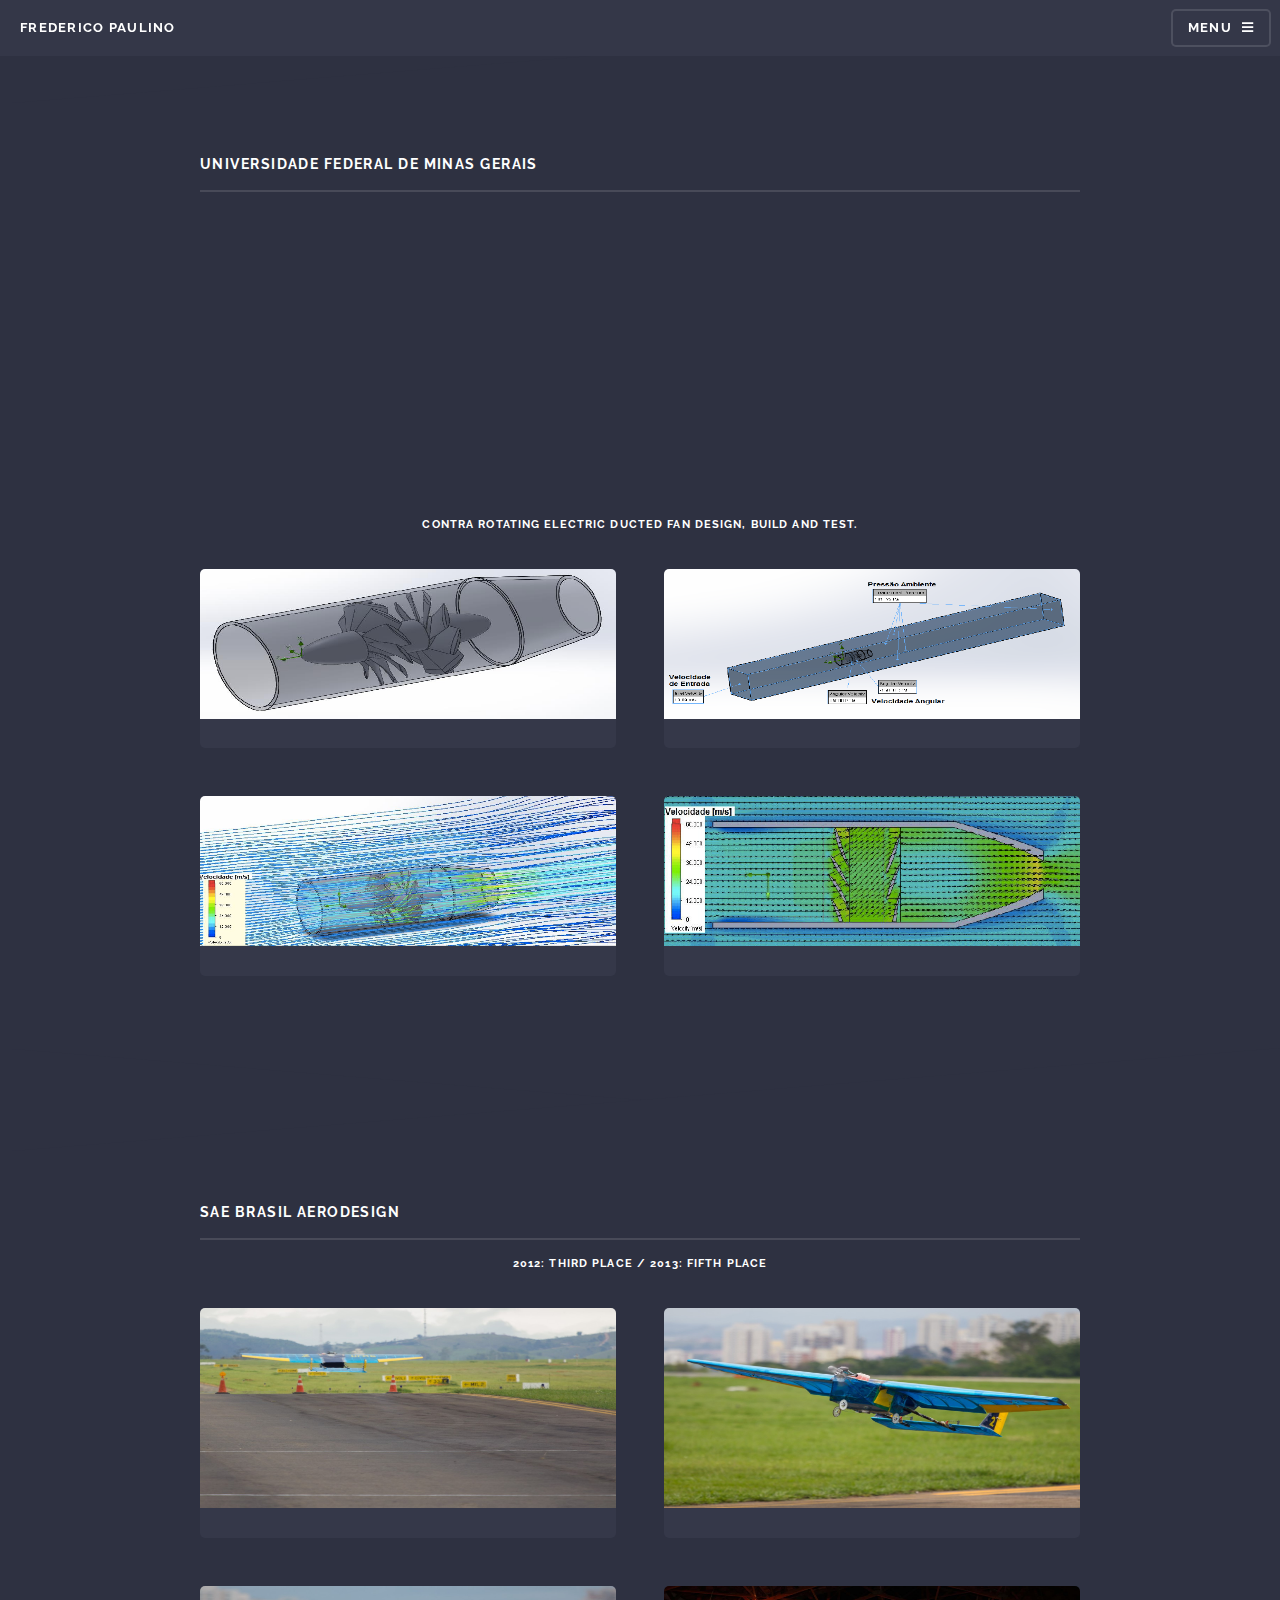
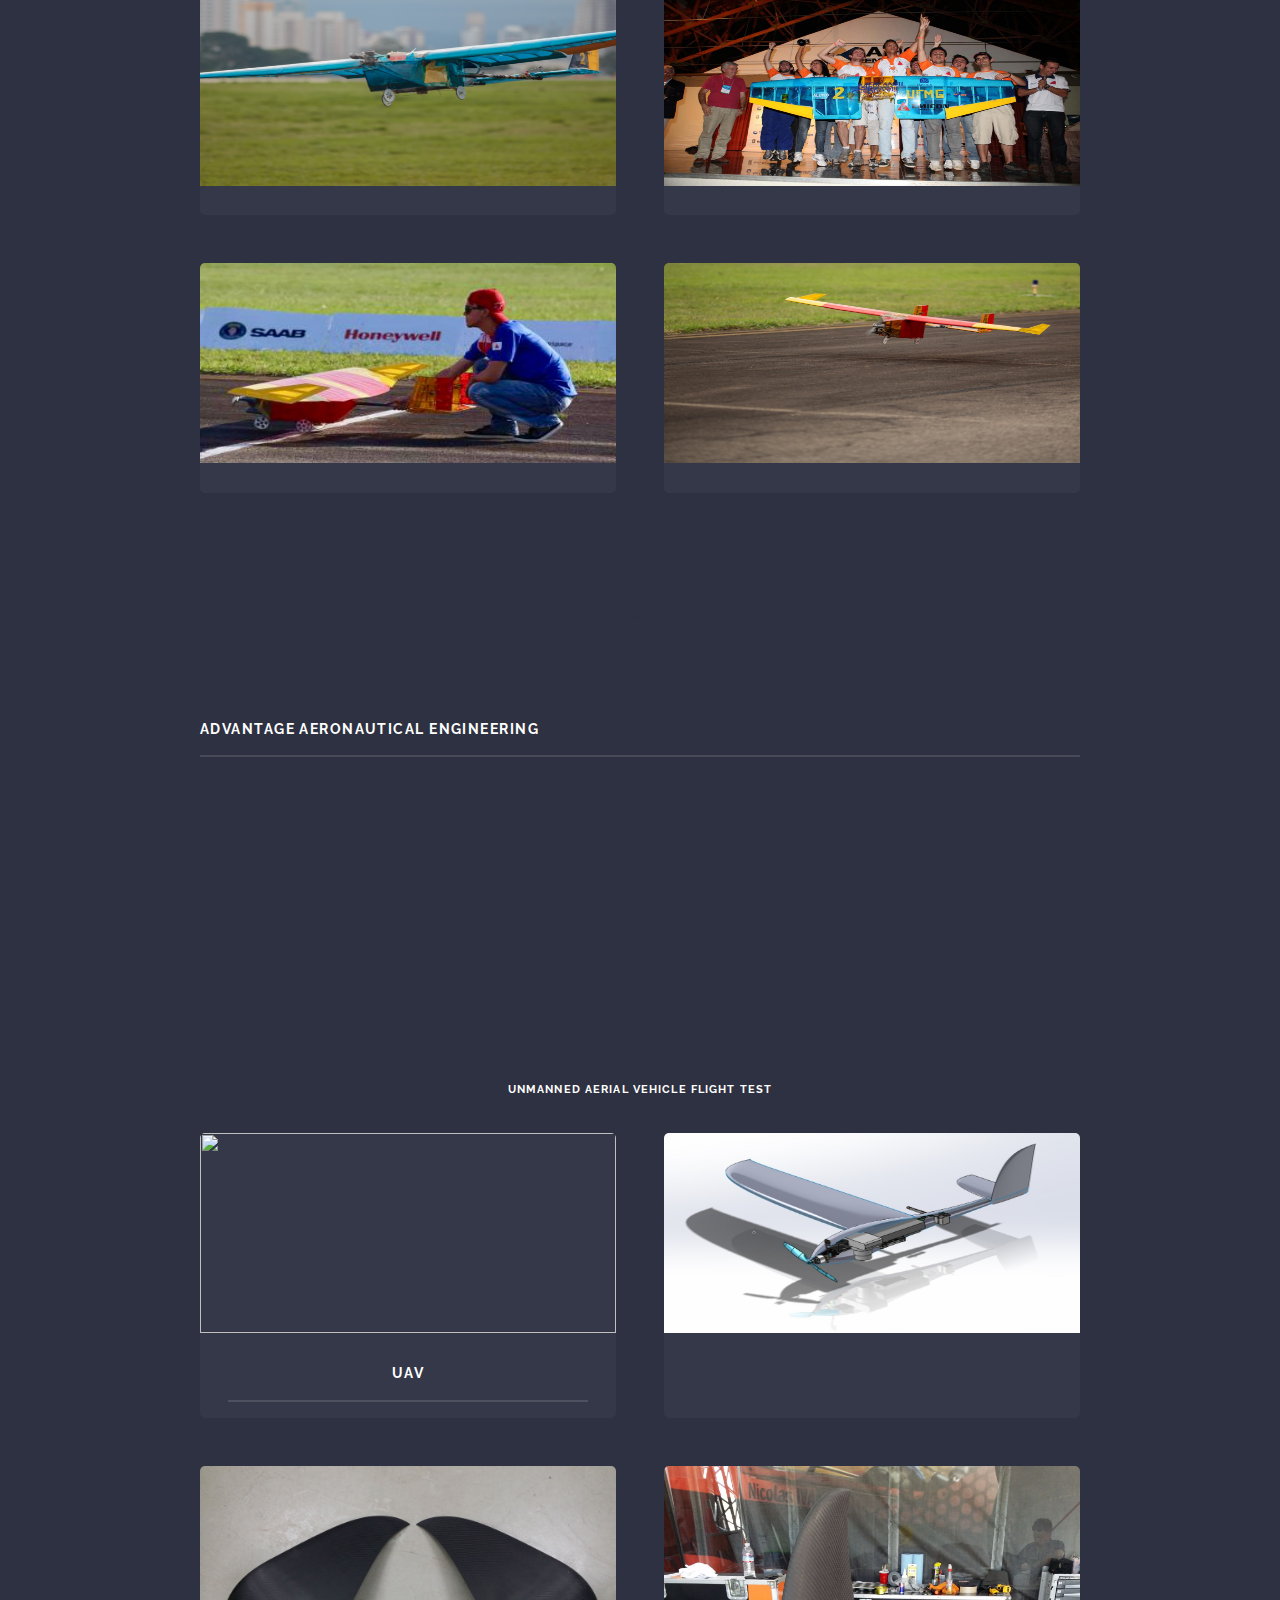
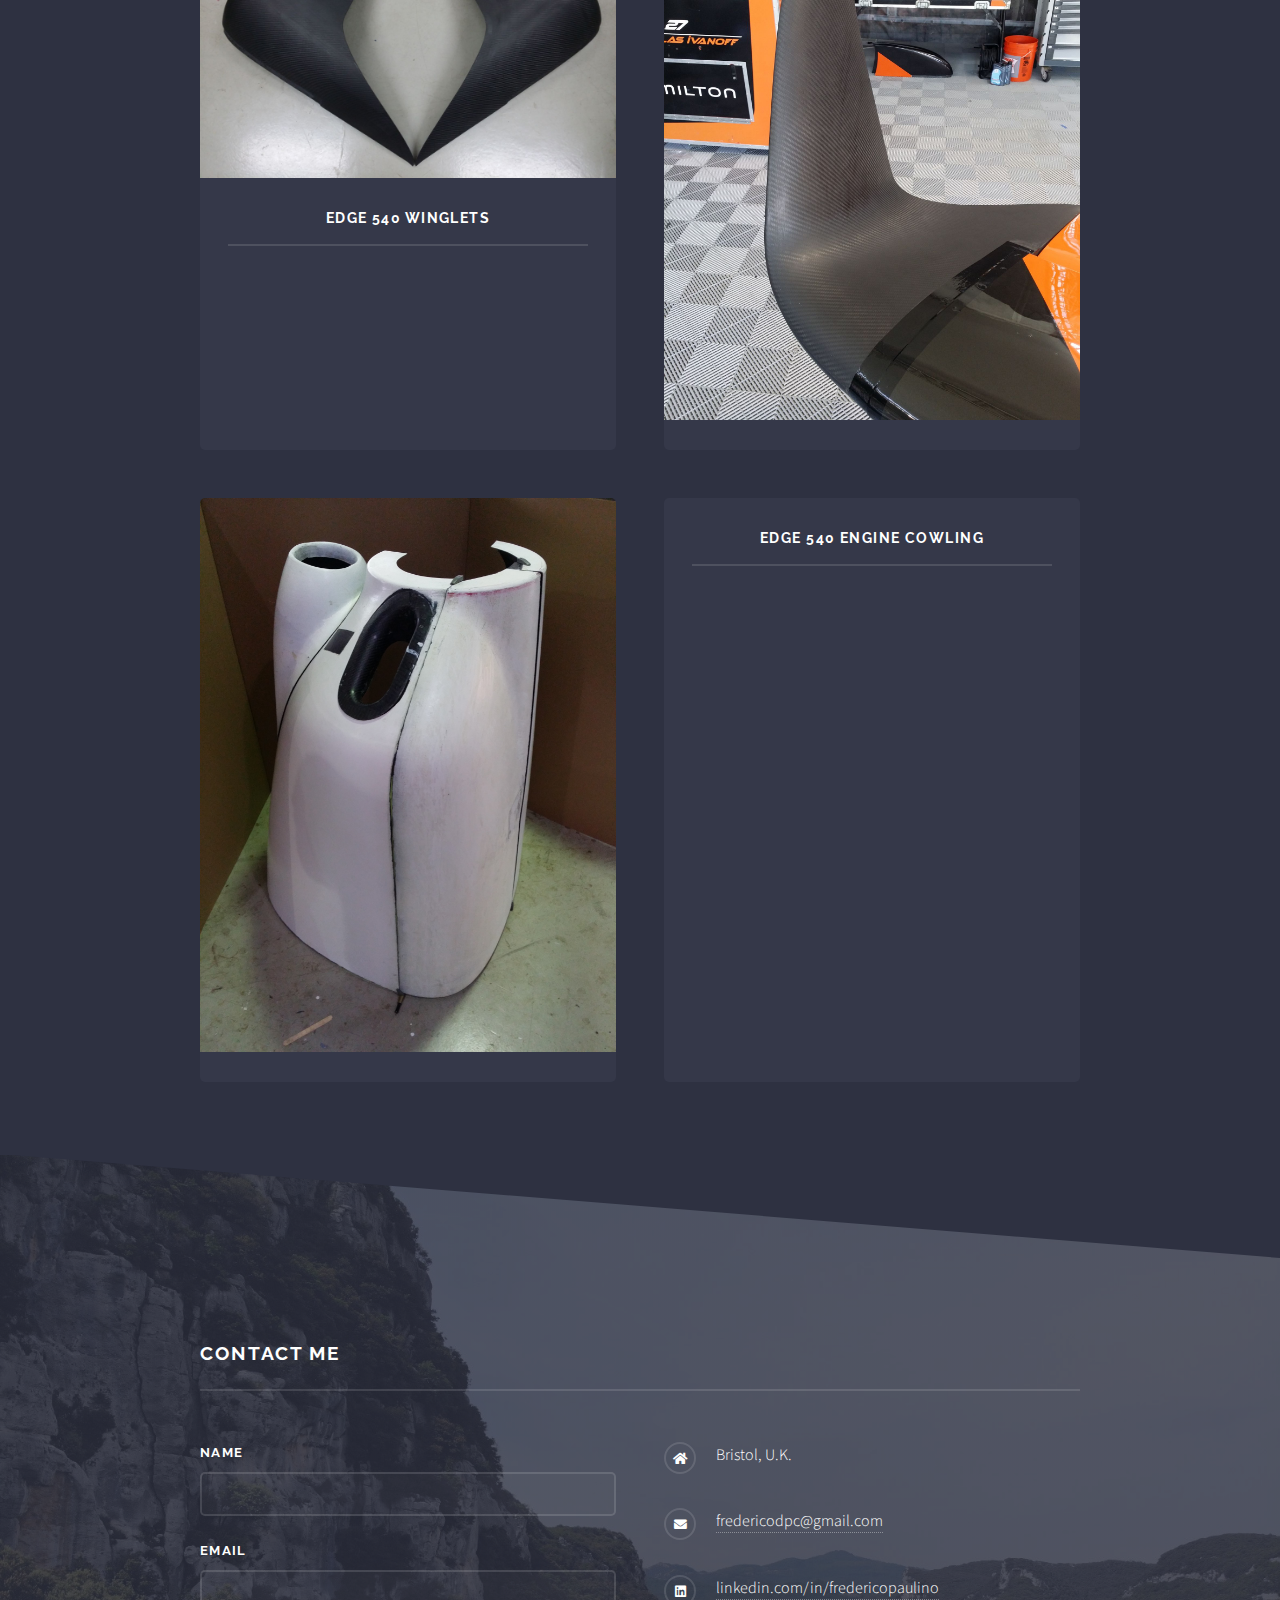
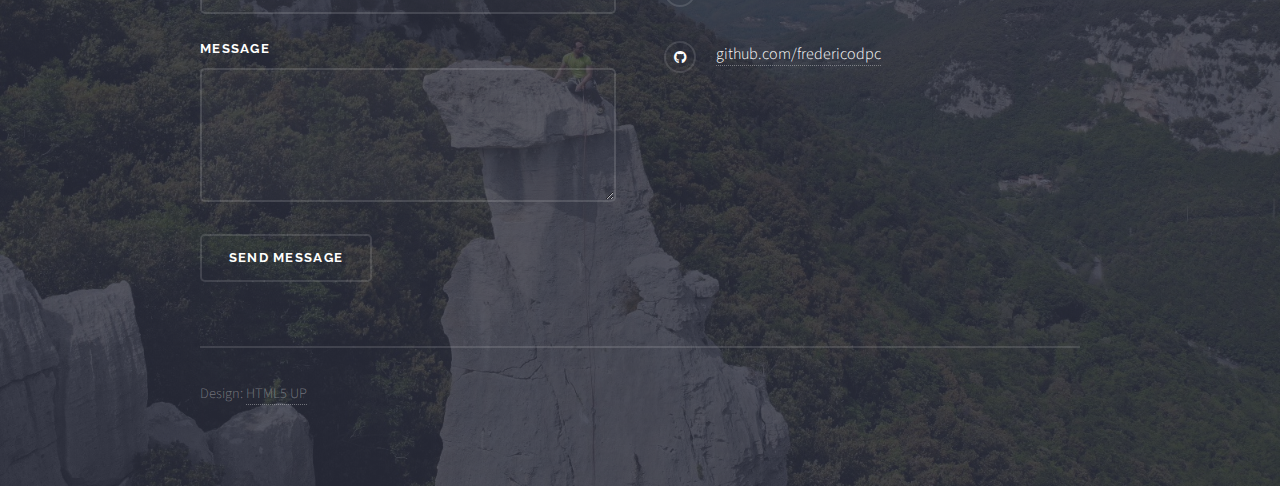
==== portfolio.html @ e32baf4b "Initial commit" ====
<!DOCTYPE HTML>
<!--
	Solid State by HTML5 UP
	html5up.net | @ajlkn
	Free for personal and commercial use under the CCA 3.0 license (html5up.net/license)
-->
<html>
	<head>
		<title>Generic - Solid State by HTML5 UP</title>
		<meta charset="utf-8" />
		<meta name="viewport" content="width=device-width, initial-scale=1, user-scalable=no" />
		<link rel="stylesheet" href="assets/css/main.css" />
		<noscript><link rel="stylesheet" href="assets/css/noscript.css" /></noscript>
	</head>
	<body class="is-preload">

		<!-- Page Wrapper -->
			<div id="page-wrapper">

				<!-- Header -->
					<header id="header">
						<h1><a href="index.html">Frederico Paulino</a></h1>
						<nav>
							<a href="#menu">Menu</a>
						</nav>
					</header>

				<!-- Menu -->
					<nav id="menu">
						<div class="inner">
							<h2>Menu</h2>
							<ul class="links">
								<li><a href="index.html">Home</a></li>
								<li><a href="portfolio.html">Portfolio</a></li>
							</ul>
							<a href="#" class="close">Close</a>
						</div>
					</nav>
<!-- *********************************************************** -->
				<!-- Wrapper -->
					<section id="ufmg">
<!--
						<header>
							<div class="inner">
								<h2>Professional Portfolio</h2>
								<p>Subtitle</p>
							</div>
						</header>
-->

						<!-- Content -->
							<div class="wrapper">
								<div class="inner">
                                    
									<h3 class="major">Universidade Federal de Minas Gerais</h3>
<!--									<p>Paragraph</p>-->

                                    
                                    <center><iframe width="500" height="300"
src="https://www.youtube.com/embed/S8BOe9nqvEA?">
                                        </iframe><h4>Contra Rotating Electric Ducted Fan design, build and test.</h4></center>
                                    
                                    <section class="features">
										<article>
											<a href="#" class="image"><img src="images/credf_1.png" alt="" height="150"/></a>
										</article>
                                        <article>
											<a href="#" class="image"><img src="images/credf_2.png" alt="" height="150"/></a>
										</article>
                                        <article>
											<a href="#" class="image"><img src="images/credf_3.png" alt="" height="150"/></a>
										</article>
                                        <article>
											<a href="#" class="image"><img src="images/credf_4.png" alt="" height="150"/></a>
										</article>
									</section>
								</div>
							</div>

					</section>
<!-- *********************************************************** -->
<!-- *********************************************************** -->
				<!-- Wrapper -->
					<section id="aerodesign">
							<div class="wrapper">
								<div class="inner">
                                    
                                    <h3 class="major">SAE Brasil AeroDesign</h3>
                                    
                                    <center><h4>2012: third place / 2013: fifth place</h4></center>
                                    
									<section class="features">
										<article>
											<a href="#" class="image"><img src="images/aerodesign_3.jpg" alt="" height="200"/></a>
										</article>
										<article>
											<a href="#" class="image"><img src="images/aerodesign_4.jpg" alt="" height="200"/></a>
										</article>
                                        										<article>
											<a href="#" class="image"><img src="images/aerodesign_0.jpg" alt="" height="200"/></a>
										</article>
                                        										<article>
											<a href="#" class="image"><img src="images/aerodesign_7.jpg" alt="" height="200"/></a>
										</article>
                                        										<article>
											<a href="#" class="image"><img src="images/aerodesign_1.jpg" alt="" height="200"/></a>
										</article>
                                        										<article>
											<a href="#" class="image"><img src="images/aerodesign_2.jpg" alt="" height="200"/></a>
										</article>
									</section>

								</div>
							</div>

					</section>
<!-- *********************************************************** -->
<!-- *********************************************************** -->
				<!-- Wrapper -->
					<section id="advantage">
						<!-- Content -->
							<div class="wrapper">
								<div class="inner">

									<h3 class="major">Advantage Aeronautical Engineering</h3>

											
                                    <center><iframe width="500" height="300"
src="https://www.youtube.com/embed/AHdR--pZ0K8?">
                                    </iframe></center>    
                                    <center><h4>Unmanned Aerial Vehicle Flight Test</h4></center>
                                    
                                    <section class="features">
										                                        <article>
											<a href="#" class="image"><img src="images/advantage_6.JPG" alt="" height="200"/></a>
											<center><h3 class="major">UAV</h3></center>
<!--											<p>Description</p>-->
										</article>
                                        <article>
											<a href="#" class="image"><img src="images/advantage_4.jpg" alt="" height="200"/></a>
										</article>
                                        
                                        <article>
											<a href="#" class="image"><img src="images/advantage_1.jpg" alt="" /></a>
											<center><h3 class="major">Edge 540 Winglets</h3></center>
<!--											<p>Description</p>-->
										</article>
                                        <article>
											<a href="#" class="image"><img src="images/advantage_0.jpg" alt="" /></a>
										</article>
                                        <article>
											<a href="#" class="image"><img src="images/advantage_3.jpg" alt="" /></a>
										</article>
                                        <article>
											<a href="#" class="image"><img src="images/advantage_2.JPG" alt="" /></a>
                                            <center><h3 class="major">Edge 540 Engine Cowling</h3></center>
										</article>


									</section>
                                    
<!--                                    <center><img src="images/advantage_7.jpg" alt="" width=500 height=400></center>-->

								</div>
							</div>

					</section>
<!-- *********************************************************** -->
					<!-- Footer -->
					<section id="footer">
						<div class="inner">
							<h2 class="major">Contact Me</h2>
							<p></p>
							<form method="post" action="#">
								<div class="fields">
									<div class="field">
										<label for="name">Name</label>
										<input type="text" name="name" id="name" />
									</div>
									<div class="field">
										<label for="email">Email</label>
										<input type="email" name="email" id="email" />
									</div>
									<div class="field">
										<label for="message">Message</label>
										<textarea name="message" id="message" rows="4"></textarea>
									</div>
								</div>
								<ul class="actions">
									<li><input type="submit" value="Send Message" /></li>
								</ul>
							</form>
							<ul class="contact">
								<li class="icon solid fa-home">
									Bristol, U.K.<br />
								</li>
								<li class="icon solid fa-envelope"><a href="mailto: fredericodpc@gmail.com">fredericodpc@gmail.com</a></li>
                                <li class="icon brands fa-linkedin"><a href="#">linkedin.com/in/fredericopaulino</a>
                                <li class="icon brands fa-github"><a href="#">github.com/fredericodpc</a></li>
							</ul>
							<ul class="copyright">
                                <li>
                                    Design: <a href="http://html5up.net">HTML5 UP</a>
                                </li>
							</ul>
						</div>
					</section>

			</div>

		<!-- Scripts -->
			<script src="assets/js/jquery.min.js"></script>
			<script src="assets/js/jquery.scrollex.min.js"></script>
			<script src="assets/js/browser.min.js"></script>
			<script src="assets/js/breakpoints.min.js"></script>
			<script src="assets/js/util.js"></script>
			<script src="assets/js/main.js"></script>

	</body>
</html>
---- assets/css/main.css ----
@import url(fontawesome-all.min.css);
@import url("https://fonts.googleapis.com/css?family=Raleway:200,700|Source+Sans+Pro:300,600,300italic,600italic");

/*
	Solid State by HTML5 UP
	html5up.net | @ajlkn
	Free for personal and commercial use under the CCA 3.0 license (html5up.net/license)
*/

html, body, div, span, applet, object,
iframe, h1, h2, h3, h4, h5, h6, p, blockquote,
pre, a, abbr, acronym, address, big, cite,
code, del, dfn, em, img, ins, kbd, q, s, samp,
small, strike, strong, sub, sup, tt, var, b,
u, i, center, dl, dt, dd, ol, ul, li, fieldset,
form, label, legend, table, caption, tbody,
tfoot, thead, tr, th, td, article, aside,
canvas, details, embed, figure, figcaption,
footer, header, hgroup, menu, nav, output, ruby,
section, summary, time, mark, audio, video {
	margin: 0;
	padding: 0;
	border: 0;
	font-size: 100%;
	font: inherit;
	vertical-align: baseline;}

article, aside, details, figcaption, figure,
footer, header, hgroup, menu, nav, section {
	display: block;}

body {
	line-height: 1;
}

ol, ul {
	list-style: none;
}

blockquote, q {
	quotes: none;
}

	blockquote:before, blockquote:after, q:before, q:after {
		content: '';
		content: none;
	}

table {
	border-collapse: collapse;
	border-spacing: 0;
}

body {
	-webkit-text-size-adjust: none;
}

mark {
	background-color: transparent;
	color: inherit;
}

input::-moz-focus-inner {
	border: 0;
	padding: 0;
}

input, select, textarea {
	-moz-appearance: none;
	-webkit-appearance: none;
	-ms-appearance: none;
	appearance: none;
}

/* Basic */

	@-ms-viewport {
		width: device-width;
	}

	body {
		-ms-overflow-style: scrollbar;
	}

	@media screen and (max-width: 480px) {

		html, body {
			min-width: 320px;
		}

	}

	html {
		box-sizing: border-box;
	}

	*, *:before, *:after {
		box-sizing: inherit;
	}

	body {
		background-color: #2e3141;
		background-image: linear-gradient(to top, rgba(46, 49, 65, 0.8), rgba(46, 49, 65, 0.8)), url("../../images/bg.jpg");
		background-size: auto,
 cover;
		background-attachment: fixed,
 fixed;
		background-position: center,
 center;
	}

		body.is-preload *, body.is-preload *:before, body.is-preload *:after {
			-moz-animation: none !important;
			-webkit-animation: none !important;
			-ms-animation: none !important;
			animation: none !important;
			-moz-transition: none !important;
			-webkit-transition: none !important;
			-ms-transition: none !important;
			transition: none !important;
		}

/* Type */

	body, input, select, textarea {
		color: #ffffff;
		font-family: "Source Sans Pro", Helvetica, sans-serif;
		font-size: 16.5pt;
		font-weight: 300;
		line-height: 1.65;
	}

		@media screen and (max-width: 1680px) {

			body, input, select, textarea {
				font-size: 13pt;
			}

		}

		@media screen and (max-width: 1280px) {

			body, input, select, textarea {
				font-size: 12pt;
			}

		}

		@media screen and (max-width: 980px) {

			body, input, select, textarea {
				font-size: 12pt;
			}

		}

		@media screen and (max-width: 736px) {

			body, input, select, textarea {
				font-size: 12pt;
			}

		}

		@media screen and (max-width: 480px) {

			body, input, select, textarea {
				font-size: 12pt;
			}

		}

	a {
		-moz-transition: color 0.2s ease-in-out, border-bottom-color 0.2s ease-in-out;
		-webkit-transition: color 0.2s ease-in-out, border-bottom-color 0.2s ease-in-out;
		-ms-transition: color 0.2s ease-in-out, border-bottom-color 0.2s ease-in-out;
		transition: color 0.2s ease-in-out, border-bottom-color 0.2s ease-in-out;
		border-bottom: dotted 1px rgba(255, 255, 255, 0.35);
		color: #ffffff;
		text-decoration: none;
	}

		a:hover {
			border-bottom-color: transparent;
			color: #ffffff !important;
		}

		a.special:not(.button) {
			text-decoration: none;
			border-bottom: 0;
			display: block;
			font-family: Raleway, Helvetica, sans-serif;
			font-size: 0.8em;
			font-weight: 700;
			letter-spacing: 0.1em;
			margin: 0 0 2em 0;
			text-transform: uppercase;
		}

			a.special:not(.button):before {
				-moz-osx-font-smoothing: grayscale;
				-webkit-font-smoothing: antialiased;
				display: inline-block;
				font-style: normal;
				font-variant: normal;
				text-rendering: auto;
				line-height: 1;
				text-transform: none !important;
				font-family: 'Font Awesome 5 Free';
				font-weight: 900;
			}

			a.special:not(.button):before {
				-moz-transition: background-color 0.2s ease-in-out;
				-webkit-transition: background-color 0.2s ease-in-out;
				-ms-transition: background-color 0.2s ease-in-out;
				transition: background-color 0.2s ease-in-out;
				border-radius: 100%;
				border: solid 2px rgba(255, 255, 255, 0.125);
				content: '\f105';
				display: inline-block;
				font-size: 1.25em;
				height: 2em;
				line-height: 1.75em;
				margin-right: 0.85em;
				text-align: center;
				text-indent: 0.15em;
				vertical-align: middle;
				width: 2em;
			}

			a.special:not(.button):hover:before {
				background-color: rgba(255, 255, 255, 0.025);
			}

			a.special:not(.button):active:before {
				background-color: rgba(255, 255, 255, 0.075);
			}

	strong, b {
		color: #ffffff;
		font-weight: 600;
	}

	em, i {
		font-style: italic;
	}

	p {
		margin: 0 0 2em 0;
	}

	h1, h2, h3, h4, h5, h6 {
		color: #ffffff;
		font-family: Raleway, Helvetica, sans-serif;
		font-weight: 700;
		letter-spacing: 0.1em;
		margin: 0 0 1em 0;
		text-transform: uppercase;
	}

		h1 a, h2 a, h3 a, h4 a, h5 a, h6 a {
			color: inherit;
			text-decoration: none;
			border-bottom: 0;
		}

		h1 span, h2 span, h3 span, h4 span, h5 span, h6 span {
			font-weight: 200;
		}

		h1.major, h2.major, h3.major, h4.major, h5.major, h6.major {
			padding-bottom: 1em;
			border-bottom: solid 2px rgba(255, 255, 255, 0.125);
		}

	h2 {
		font-size: 1.2em;
	}

	h3 {
		font-size: 0.9em;
	}

	h4 {
		font-size: 0.7em;
	}

	h5 {
		font-size: 0.7em;
	}

	h6 {
		font-size: 0.7em;
	}

	@media screen and (max-width: 736px) {

		h2 {
			font-size: 1em;
		}

		h3 {
			font-size: 0.8em;
		}

	}

	sub {
		font-size: 0.8em;
		position: relative;
		top: 0.5em;
	}

	sup {
		font-size: 0.8em;
		position: relative;
		top: -0.5em;
	}

	blockquote {
		border-left: solid 4px rgba(255, 255, 255, 0.125);
		font-style: italic;
		margin: 0 0 2em 0;
		padding: 0.5em 0 0.5em 2em;
	}

	code {
		background: rgba(255, 255, 255, 0.025);
		border-radius: 5px;
		border: solid 2px rgba(255, 255, 255, 0.125);
		font-family: "Courier New", monospace;
		font-size: 0.9em;
		margin: 0 0.25em;
		padding: 0.25em 0.65em;
	}

	pre {
		-webkit-overflow-scrolling: touch;
		font-family: "Courier New", monospace;
		font-size: 0.9em;
		margin: 0 0 2em 0;
	}

		pre code {
			display: block;
			line-height: 1.75em;
			padding: 1em 1.5em;
			overflow-x: auto;
		}

	hr {
		border: 0;
		border-bottom: solid 2px rgba(255, 255, 255, 0.125);
		margin: 2.5em 0;
	}

		hr.major {
			margin: 4em 0;
		}

	.align-left {
		text-align: left;
	}

	.align-center {
		text-align: center;
	}

	.align-right {
		text-align: right;
	}

/* Row */

	.row {
		display: flex;
		flex-wrap: wrap;
		box-sizing: border-box;
		align-items: stretch;
	}

		.row > * {
			box-sizing: border-box;
		}

		.row.gtr-uniform > * > :last-child {
			margin-bottom: 0;
		}

		.row.aln-left {
			justify-content: flex-start;
		}

		.row.aln-center {
			justify-content: center;
		}

		.row.aln-right {
			justify-content: flex-end;
		}

		.row.aln-top {
			align-items: flex-start;
		}

		.row.aln-middle {
			align-items: center;
		}

		.row.aln-bottom {
			align-items: flex-end;
		}

		.row > .imp {
			order: -1;
		}

		.row > .col-1 {
			width: 8.33333%;
		}

		.row > .off-1 {
			margin-left: 8.33333%;
		}

		.row > .col-2 {
			width: 16.66667%;
		}

		.row > .off-2 {
			margin-left: 16.66667%;
		}

		.row > .col-3 {
			width: 25%;
		}

		.row > .off-3 {
			margin-left: 25%;
		}

		.row > .col-4 {
			width: 33.33333%;
		}

		.row > .off-4 {
			margin-left: 33.33333%;
		}

		.row > .col-5 {
			width: 41.66667%;
		}

		.row > .off-5 {
			margin-left: 41.66667%;
		}

		.row > .col-6 {
			width: 50%;
		}

		.row > .off-6 {
			margin-left: 50%;
		}

		.row > .col-7 {
			width: 58.33333%;
		}

		.row > .off-7 {
			margin-left: 58.33333%;
		}

		.row > .col-8 {
			width: 66.66667%;
		}

		.row > .off-8 {
			margin-left: 66.66667%;
		}

		.row > .col-9 {
			width: 75%;
		}

		.row > .off-9 {
			margin-left: 75%;
		}

		.row > .col-10 {
			width: 83.33333%;
		}

		.row > .off-10 {
			margin-left: 83.33333%;
		}

		.row > .col-11 {
			width: 91.66667%;
		}

		.row > .off-11 {
			margin-left: 91.66667%;
		}

		.row > .col-12 {
			width: 100%;
		}

		.row > .off-12 {
			margin-left: 100%;
		}

		.row.gtr-0 {
			margin-top: 0;
			margin-left: 0em;
		}

			.row.gtr-0 > * {
				padding: 0 0 0 0em;
			}

			.row.gtr-0.gtr-uniform {
				margin-top: 0em;
			}

				.row.gtr-0.gtr-uniform > * {
					padding-top: 0em;
				}

		.row.gtr-25 {
			margin-top: 0;
			margin-left: -0.4375em;
		}

			.row.gtr-25 > * {
				padding: 0 0 0 0.4375em;
			}

			.row.gtr-25.gtr-uniform {
				margin-top: -0.4375em;
			}

				.row.gtr-25.gtr-uniform > * {
					padding-top: 0.4375em;
				}

		.row.gtr-50 {
			margin-top: 0;
			margin-left: -0.875em;
		}

			.row.gtr-50 > * {
				padding: 0 0 0 0.875em;
			}

			.row.gtr-50.gtr-uniform {
				margin-top: -0.875em;
			}

				.row.gtr-50.gtr-uniform > * {
					padding-top: 0.875em;
				}

		.row {
			margin-top: 0;
			margin-left: -1.75em;
		}

			.row > * {
				padding: 0 0 0 1.75em;
			}

			.row.gtr-uniform {
				margin-top: -1.75em;
			}

				.row.gtr-uniform > * {
					padding-top: 1.75em;
				}

		.row.gtr-150 {
			margin-top: 0;
			margin-left: -2.625em;
		}

			.row.gtr-150 > * {
				padding: 0 0 0 2.625em;
			}

			.row.gtr-150.gtr-uniform {
				margin-top: -2.625em;
			}

				.row.gtr-150.gtr-uniform > * {
					padding-top: 2.625em;
				}

		.row.gtr-200 {
			margin-top: 0;
			margin-left: -3.5em;
		}

			.row.gtr-200 > * {
				padding: 0 0 0 3.5em;
			}

			.row.gtr-200.gtr-uniform {
				margin-top: -3.5em;
			}

				.row.gtr-200.gtr-uniform > * {
					padding-top: 3.5em;
				}

		@media screen and (max-width: 1680px) {

			.row {
				display: flex;
				flex-wrap: wrap;
				box-sizing: border-box;
				align-items: stretch;
			}

				.row > * {
					box-sizing: border-box;
				}

				.row.gtr-uniform > * > :last-child {
					margin-bottom: 0;
				}

				.row.aln-left {
					justify-content: flex-start;
				}

				.row.aln-center {
					justify-content: center;
				}

				.row.aln-right {
					justify-content: flex-end;
				}

				.row.aln-top {
					align-items: flex-start;
				}

				.row.aln-middle {
					align-items: center;
				}

				.row.aln-bottom {
					align-items: flex-end;
				}

				.row > .imp-xlarge {
					order: -1;
				}

				.row > .col-1-xlarge {
					width: 8.33333%;
				}

				.row > .off-1-xlarge {
					margin-left: 8.33333%;
				}

				.row > .col-2-xlarge {
					width: 16.66667%;
				}

				.row > .off-2-xlarge {
					margin-left: 16.66667%;
				}

				.row > .col-3-xlarge {
					width: 25%;
				}

				.row > .off-3-xlarge {
					margin-left: 25%;
				}

				.row > .col-4-xlarge {
					width: 33.33333%;
				}

				.row > .off-4-xlarge {
					margin-left: 33.33333%;
				}

				.row > .col-5-xlarge {
					width: 41.66667%;
				}

				.row > .off-5-xlarge {
					margin-left: 41.66667%;
				}

				.row > .col-6-xlarge {
					width: 50%;
				}

				.row > .off-6-xlarge {
					margin-left: 50%;
				}

				.row > .col-7-xlarge {
					width: 58.33333%;
				}

				.row > .off-7-xlarge {
					margin-left: 58.33333%;
				}

				.row > .col-8-xlarge {
					width: 66.66667%;
				}

				.row > .off-8-xlarge {
					margin-left: 66.66667%;
				}

				.row > .col-9-xlarge {
					width: 75%;
				}

				.row > .off-9-xlarge {
					margin-left: 75%;
				}

				.row > .col-10-xlarge {
					width: 83.33333%;
				}

				.row > .off-10-xlarge {
					margin-left: 83.33333%;
				}

				.row > .col-11-xlarge {
					width: 91.66667%;
				}

				.row > .off-11-xlarge {
					margin-left: 91.66667%;
				}

				.row > .col-12-xlarge {
					width: 100%;
				}

				.row > .off-12-xlarge {
					margin-left: 100%;
				}

				.row.gtr-0 {
					margin-top: 0;
					margin-left: 0em;
				}

					.row.gtr-0 > * {
						padding: 0 0 0 0em;
					}

					.row.gtr-0.gtr-uniform {
						margin-top: 0em;
					}

						.row.gtr-0.gtr-uniform > * {
							padding-top: 0em;
						}

				.row.gtr-25 {
					margin-top: 0;
					margin-left: -0.4375em;
				}

					.row.gtr-25 > * {
						padding: 0 0 0 0.4375em;
					}

					.row.gtr-25.gtr-uniform {
						margin-top: -0.4375em;
					}

						.row.gtr-25.gtr-uniform > * {
							padding-top: 0.4375em;
						}

				.row.gtr-50 {
					margin-top: 0;
					margin-left: -0.875em;
				}

					.row.gtr-50 > * {
						padding: 0 0 0 0.875em;
					}

					.row.gtr-50.gtr-uniform {
						margin-top: -0.875em;
					}

						.row.gtr-50.gtr-uniform > * {
							padding-top: 0.875em;
						}

				.row {
					margin-top: 0;
					margin-left: -1.75em;
				}

					.row > * {
						padding: 0 0 0 1.75em;
					}

					.row.gtr-uniform {
						margin-top: -1.75em;
					}

						.row.gtr-uniform > * {
							padding-top: 1.75em;
						}

				.row.gtr-150 {
					margin-top: 0;
					margin-left: -2.625em;
				}

					.row.gtr-150 > * {
						padding: 0 0 0 2.625em;
					}

					.row.gtr-150.gtr-uniform {
						margin-top: -2.625em;
					}

						.row.gtr-150.gtr-uniform > * {
							padding-top: 2.625em;
						}

				.row.gtr-200 {
					margin-top: 0;
					margin-left: -3.5em;
				}

					.row.gtr-200 > * {
						padding: 0 0 0 3.5em;
					}

					.row.gtr-200.gtr-uniform {
						margin-top: -3.5em;
					}

						.row.gtr-200.gtr-uniform > * {
							padding-top: 3.5em;
						}

		}

		@media screen and (max-width: 1280px) {

			.row {
				display: flex;
				flex-wrap: wrap;
				box-sizing: border-box;
				align-items: stretch;
			}

				.row > * {
					box-sizing: border-box;
				}

				.row.gtr-uniform > * > :last-child {
					margin-bottom: 0;
				}

				.row.aln-left {
					justify-content: flex-start;
				}

				.row.aln-center {
					justify-content: center;
				}

				.row.aln-right {
					justify-content: flex-end;
				}

				.row.aln-top {
					align-items: flex-start;
				}

				.row.aln-middle {
					align-items: center;
				}

				.row.aln-bottom {
					align-items: flex-end;
				}

				.row > .imp-large {
					order: -1;
				}

				.row > .col-1-large {
					width: 8.33333%;
				}

				.row > .off-1-large {
					margin-left: 8.33333%;
				}

				.row > .col-2-large {
					width: 16.66667%;
				}

				.row > .off-2-large {
					margin-left: 16.66667%;
				}

				.row > .col-3-large {
					width: 25%;
				}

				.row > .off-3-large {
					margin-left: 25%;
				}

				.row > .col-4-large {
					width: 33.33333%;
				}

				.row > .off-4-large {
					margin-left: 33.33333%;
				}

				.row > .col-5-large {
					width: 41.66667%;
				}

				.row > .off-5-large {
					margin-left: 41.66667%;
				}

				.row > .col-6-large {
					width: 50%;
				}

				.row > .off-6-large {
					margin-left: 50%;
				}

				.row > .col-7-large {
					width: 58.33333%;
				}

				.row > .off-7-large {
					margin-left: 58.33333%;
				}

				.row > .col-8-large {
					width: 66.66667%;
				}

				.row > .off-8-large {
					margin-left: 66.66667%;
				}

				.row > .col-9-large {
					width: 75%;
				}

				.row > .off-9-large {
					margin-left: 75%;
				}

				.row > .col-10-large {
					width: 83.33333%;
				}

				.row > .off-10-large {
					margin-left: 83.33333%;
				}

				.row > .col-11-large {
					width: 91.66667%;
				}

				.row > .off-11-large {
					margin-left: 91.66667%;
				}

				.row > .col-12-large {
					width: 100%;
				}

				.row > .off-12-large {
					margin-left: 100%;
				}

				.row.gtr-0 {
					margin-top: 0;
					margin-left: 0em;
				}

					.row.gtr-0 > * {
						padding: 0 0 0 0em;
					}

					.row.gtr-0.gtr-uniform {
						margin-top: 0em;
					}

						.row.gtr-0.gtr-uniform > * {
							padding-top: 0em;
						}

				.row.gtr-25 {
					margin-top: 0;
					margin-left: -0.4375em;
				}

					.row.gtr-25 > * {
						padding: 0 0 0 0.4375em;
					}

					.row.gtr-25.gtr-uniform {
						margin-top: -0.4375em;
					}

						.row.gtr-25.gtr-uniform > * {
							padding-top: 0.4375em;
						}

				.row.gtr-50 {
					margin-top: 0;
					margin-left: -0.875em;
				}

					.row.gtr-50 > * {
						padding: 0 0 0 0.875em;
					}

					.row.gtr-50.gtr-uniform {
						margin-top: -0.875em;
					}

						.row.gtr-50.gtr-uniform > * {
							padding-top: 0.875em;
						}

				.row {
					margin-top: 0;
					margin-left: -1.75em;
				}

					.row > * {
						padding: 0 0 0 1.75em;
					}

					.row.gtr-uniform {
						margin-top: -1.75em;
					}

						.row.gtr-uniform > * {
							padding-top: 1.75em;
						}

				.row.gtr-150 {
					margin-top: 0;
					margin-left: -2.625em;
				}

					.row.gtr-150 > * {
						padding: 0 0 0 2.625em;
					}

					.row.gtr-150.gtr-uniform {
						margin-top: -2.625em;
					}

						.row.gtr-150.gtr-uniform > * {
							padding-top: 2.625em;
						}

				.row.gtr-200 {
					margin-top: 0;
					margin-left: -3.5em;
				}

					.row.gtr-200 > * {
						padding: 0 0 0 3.5em;
					}

					.row.gtr-200.gtr-uniform {
						margin-top: -3.5em;
					}

						.row.gtr-200.gtr-uniform > * {
							padding-top: 3.5em;
						}

		}

		@media screen and (max-width: 980px) {

			.row {
				display: flex;
				flex-wrap: wrap;
				box-sizing: border-box;
				align-items: stretch;
			}

				.row > * {
					box-sizing: border-box;
				}

				.row.gtr-uniform > * > :last-child {
					margin-bottom: 0;
				}

				.row.aln-left {
					justify-content: flex-start;
				}

				.row.aln-center {
					justify-content: center;
				}

				.row.aln-right {
					justify-content: flex-end;
				}

				.row.aln-top {
					align-items: flex-start;
				}

				.row.aln-middle {
					align-items: center;
				}

				.row.aln-bottom {
					align-items: flex-end;
				}

				.row > .imp-medium {
					order: -1;
				}

				.row > .col-1-medium {
					width: 8.33333%;
				}

				.row > .off-1-medium {
					margin-left: 8.33333%;
				}

				.row > .col-2-medium {
					width: 16.66667%;
				}

				.row > .off-2-medium {
					margin-left: 16.66667%;
				}

				.row > .col-3-medium {
					width: 25%;
				}

				.row > .off-3-medium {
					margin-left: 25%;
				}

				.row > .col-4-medium {
					width: 33.33333%;
				}

				.row > .off-4-medium {
					margin-left: 33.33333%;
				}

				.row > .col-5-medium {
					width: 41.66667%;
				}

				.row > .off-5-medium {
					margin-left: 41.66667%;
				}

				.row > .col-6-medium {
					width: 50%;
				}

				.row > .off-6-medium {
					margin-left: 50%;
				}

				.row > .col-7-medium {
					width: 58.33333%;
				}

				.row > .off-7-medium {
					margin-left: 58.33333%;
				}

				.row > .col-8-medium {
					width: 66.66667%;
				}

				.row > .off-8-medium {
					margin-left: 66.66667%;
				}

				.row > .col-9-medium {
					width: 75%;
				}

				.row > .off-9-medium {
					margin-left: 75%;
				}

				.row > .col-10-medium {
					width: 83.33333%;
				}

				.row > .off-10-medium {
					margin-left: 83.33333%;
				}

				.row > .col-11-medium {
					width: 91.66667%;
				}

				.row > .off-11-medium {
					margin-left: 91.66667%;
				}

				.row > .col-12-medium {
					width: 100%;
				}

				.row > .off-12-medium {
					margin-left: 100%;
				}

				.row.gtr-0 {
					margin-top: 0;
					margin-left: 0em;
				}

					.row.gtr-0 > * {
						padding: 0 0 0 0em;
					}

					.row.gtr-0.gtr-uniform {
						margin-top: 0em;
					}

						.row.gtr-0.gtr-uniform > * {
							padding-top: 0em;
						}

				.row.gtr-25 {
					margin-top: 0;
					margin-left: -0.4375em;
				}

					.row.gtr-25 > * {
						padding: 0 0 0 0.4375em;
					}

					.row.gtr-25.gtr-uniform {
						margin-top: -0.4375em;
					}

						.row.gtr-25.gtr-uniform > * {
							padding-top: 0.4375em;
						}

				.row.gtr-50 {
					margin-top: 0;
					margin-left: -0.875em;
				}

					.row.gtr-50 > * {
						padding: 0 0 0 0.875em;
					}

					.row.gtr-50.gtr-uniform {
						margin-top: -0.875em;
					}

						.row.gtr-50.gtr-uniform > * {
							padding-top: 0.875em;
						}

				.row {
					margin-top: 0;
					margin-left: -1.75em;
				}

					.row > * {
						padding: 0 0 0 1.75em;
					}

					.row.gtr-uniform {
						margin-top: -1.75em;
					}

						.row.gtr-uniform > * {
							padding-top: 1.75em;
						}

				.row.gtr-150 {
					margin-top: 0;
					margin-left: -2.625em;
				}

					.row.gtr-150 > * {
						padding: 0 0 0 2.625em;
					}

					.row.gtr-150.gtr-uniform {
						margin-top: -2.625em;
					}

						.row.gtr-150.gtr-uniform > * {
							padding-top: 2.625em;
						}

				.row.gtr-200 {
					margin-top: 0;
					margin-left: -3.5em;
				}

					.row.gtr-200 > * {
						padding: 0 0 0 3.5em;
					}

					.row.gtr-200.gtr-uniform {
						margin-top: -3.5em;
					}

						.row.gtr-200.gtr-uniform > * {
							padding-top: 3.5em;
						}

		}

		@media screen and (max-width: 736px) {

			.row {
				display: flex;
				flex-wrap: wrap;
				box-sizing: border-box;
				align-items: stretch;
			}

				.row > * {
					box-sizing: border-box;
				}

				.row.gtr-uniform > * > :last-child {
					margin-bottom: 0;
				}

				.row.aln-left {
					justify-content: flex-start;
				}

				.row.aln-center {
					justify-content: center;
				}

				.row.aln-right {
					justify-content: flex-end;
				}

				.row.aln-top {
					align-items: flex-start;
				}

				.row.aln-middle {
					align-items: center;
				}

				.row.aln-bottom {
					align-items: flex-end;
				}

				.row > .imp-small {
					order: -1;
				}

				.row > .col-1-small {
					width: 8.33333%;
				}

				.row > .off-1-small {
					margin-left: 8.33333%;
				}

				.row > .col-2-small {
					width: 16.66667%;
				}

				.row > .off-2-small {
					margin-left: 16.66667%;
				}

				.row > .col-3-small {
					width: 25%;
				}

				.row > .off-3-small {
					margin-left: 25%;
				}

				.row > .col-4-small {
					width: 33.33333%;
				}

				.row > .off-4-small {
					margin-left: 33.33333%;
				}

				.row > .col-5-small {
					width: 41.66667%;
				}

				.row > .off-5-small {
					margin-left: 41.66667%;
				}

				.row > .col-6-small {
					width: 50%;
				}

				.row > .off-6-small {
					margin-left: 50%;
				}

				.row > .col-7-small {
					width: 58.33333%;
				}

				.row > .off-7-small {
					margin-left: 58.33333%;
				}

				.row > .col-8-small {
					width: 66.66667%;
				}

				.row > .off-8-small {
					margin-left: 66.66667%;
				}

				.row > .col-9-small {
					width: 75%;
				}

				.row > .off-9-small {
					margin-left: 75%;
				}

				.row > .col-10-small {
					width: 83.33333%;
				}

				.row > .off-10-small {
					margin-left: 83.33333%;
				}

				.row > .col-11-small {
					width: 91.66667%;
				}

				.row > .off-11-small {
					margin-left: 91.66667%;
				}

				.row > .col-12-small {
					width: 100%;
				}

				.row > .off-12-small {
					margin-left: 100%;
				}

				.row.gtr-0 {
					margin-top: 0;
					margin-left: 0em;
				}

					.row.gtr-0 > * {
						padding: 0 0 0 0em;
					}

					.row.gtr-0.gtr-uniform {
						margin-top: 0em;
					}

						.row.gtr-0.gtr-uniform > * {
							padding-top: 0em;
						}

				.row.gtr-25 {
					margin-top: 0;
					margin-left: -0.3125em;
				}

					.row.gtr-25 > * {
						padding: 0 0 0 0.3125em;
					}

					.row.gtr-25.gtr-uniform {
						margin-top: -0.3125em;
					}

						.row.gtr-25.gtr-uniform > * {
							padding-top: 0.3125em;
						}

				.row.gtr-50 {
					margin-top: 0;
					margin-left: -0.625em;
				}

					.row.gtr-50 > * {
						padding: 0 0 0 0.625em;
					}

					.row.gtr-50.gtr-uniform {
						margin-top: -0.625em;
					}

						.row.gtr-50.gtr-uniform > * {
							padding-top: 0.625em;
						}

				.row {
					margin-top: 0;
					margin-left: -1.25em;
				}

					.row > * {
						padding: 0 0 0 1.25em;
					}

					.row.gtr-uniform {
						margin-top: -1.25em;
					}

						.row.gtr-uniform > * {
							padding-top: 1.25em;
						}

				.row.gtr-150 {
					margin-top: 0;
					margin-left: -1.875em;
				}

					.row.gtr-150 > * {
						padding: 0 0 0 1.875em;
					}

					.row.gtr-150.gtr-uniform {
						margin-top: -1.875em;
					}

						.row.gtr-150.gtr-uniform > * {
							padding-top: 1.875em;
						}

				.row.gtr-200 {
					margin-top: 0;
					margin-left: -2.5em;
				}

					.row.gtr-200 > * {
						padding: 0 0 0 2.5em;
					}

					.row.gtr-200.gtr-uniform {
						margin-top: -2.5em;
					}

						.row.gtr-200.gtr-uniform > * {
							padding-top: 2.5em;
						}

		}

		@media screen and (max-width: 480px) {

			.row {
				display: flex;
				flex-wrap: wrap;
				box-sizing: border-box;
				align-items: stretch;
			}

				.row > * {
					box-sizing: border-box;
				}

				.row.gtr-uniform > * > :last-child {
					margin-bottom: 0;
				}

				.row.aln-left {
					justify-content: flex-start;
				}

				.row.aln-center {
					justify-content: center;
				}

				.row.aln-right {
					justify-content: flex-end;
				}

				.row.aln-top {
					align-items: flex-start;
				}

				.row.aln-middle {
					align-items: center;
				}

				.row.aln-bottom {
					align-items: flex-end;
				}

				.row > .imp-xsmall {
					order: -1;
				}

				.row > .col-1-xsmall {
					width: 8.33333%;
				}

				.row > .off-1-xsmall {
					margin-left: 8.33333%;
				}

				.row > .col-2-xsmall {
					width: 16.66667%;
				}

				.row > .off-2-xsmall {
					margin-left: 16.66667%;
				}

				.row > .col-3-xsmall {
					width: 25%;
				}

				.row > .off-3-xsmall {
					margin-left: 25%;
				}

				.row > .col-4-xsmall {
					width: 33.33333%;
				}

				.row > .off-4-xsmall {
					margin-left: 33.33333%;
				}

				.row > .col-5-xsmall {
					width: 41.66667%;
				}

				.row > .off-5-xsmall {
					margin-left: 41.66667%;
				}

				.row > .col-6-xsmall {
					width: 50%;
				}

				.row > .off-6-xsmall {
					margin-left: 50%;
				}

				.row > .col-7-xsmall {
					width: 58.33333%;
				}

				.row > .off-7-xsmall {
					margin-left: 58.33333%;
				}

				.row > .col-8-xsmall {
					width: 66.66667%;
				}

				.row > .off-8-xsmall {
					margin-left: 66.66667%;
				}

				.row > .col-9-xsmall {
					width: 75%;
				}

				.row > .off-9-xsmall {
					margin-left: 75%;
				}

				.row > .col-10-xsmall {
					width: 83.33333%;
				}

				.row > .off-10-xsmall {
					margin-left: 83.33333%;
				}

				.row > .col-11-xsmall {
					width: 91.66667%;
				}

				.row > .off-11-xsmall {
					margin-left: 91.66667%;
				}

				.row > .col-12-xsmall {
					width: 100%;
				}

				.row > .off-12-xsmall {
					margin-left: 100%;
				}

				.row.gtr-0 {
					margin-top: 0;
					margin-left: 0em;
				}

					.row.gtr-0 > * {
						padding: 0 0 0 0em;
					}

					.row.gtr-0.gtr-uniform {
						margin-top: 0em;
					}

						.row.gtr-0.gtr-uniform > * {
							padding-top: 0em;
						}

				.row.gtr-25 {
					margin-top: 0;
					margin-left: -0.3125em;
				}

					.row.gtr-25 > * {
						padding: 0 0 0 0.3125em;
					}

					.row.gtr-25.gtr-uniform {
						margin-top: -0.3125em;
					}

						.row.gtr-25.gtr-uniform > * {
							padding-top: 0.3125em;
						}

				.row.gtr-50 {
					margin-top: 0;
					margin-left: -0.625em;
				}

					.row.gtr-50 > * {
						padding: 0 0 0 0.625em;
					}

					.row.gtr-50.gtr-uniform {
						margin-top: -0.625em;
					}

						.row.gtr-50.gtr-uniform > * {
							padding-top: 0.625em;
						}

				.row {
					margin-top: 0;
					margin-left: -1.25em;
				}

					.row > * {
						padding: 0 0 0 1.25em;
					}

					.row.gtr-uniform {
						margin-top: -1.25em;
					}

						.row.gtr-uniform > * {
							padding-top: 1.25em;
						}

				.row.gtr-150 {
					margin-top: 0;
					margin-left: -1.875em;
				}

					.row.gtr-150 > * {
						padding: 0 0 0 1.875em;
					}

					.row.gtr-150.gtr-uniform {
						margin-top: -1.875em;
					}

						.row.gtr-150.gtr-uniform > * {
							padding-top: 1.875em;
						}

				.row.gtr-200 {
					margin-top: 0;
					margin-left: -2.5em;
				}

					.row.gtr-200 > * {
						padding: 0 0 0 2.5em;
					}

					.row.gtr-200.gtr-uniform {
						margin-top: -2.5em;
					}

						.row.gtr-200.gtr-uniform > * {
							padding-top: 2.5em;
						}

		}

		@media screen and (max-width: 360px) {

			.row {
				display: flex;
				flex-wrap: wrap;
				box-sizing: border-box;
				align-items: stretch;
			}

				.row > * {
					box-sizing: border-box;
				}

				.row.gtr-uniform > * > :last-child {
					margin-bottom: 0;
				}

				.row.aln-left {
					justify-content: flex-start;
				}

				.row.aln-center {
					justify-content: center;
				}

				.row.aln-right {
					justify-content: flex-end;
				}

				.row.aln-top {
					align-items: flex-start;
				}

				.row.aln-middle {
					align-items: center;
				}

				.row.aln-bottom {
					align-items: flex-end;
				}

				.row > .imp-xxsmall {
					order: -1;
				}

				.row > .col-1-xxsmall {
					width: 8.33333%;
				}

				.row > .off-1-xxsmall {
					margin-left: 8.33333%;
				}

				.row > .col-2-xxsmall {
					width: 16.66667%;
				}

				.row > .off-2-xxsmall {
					margin-left: 16.66667%;
				}

				.row > .col-3-xxsmall {
					width: 25%;
				}

				.row > .off-3-xxsmall {
					margin-left: 25%;
				}

				.row > .col-4-xxsmall {
					width: 33.33333%;
				}

				.row > .off-4-xxsmall {
					margin-left: 33.33333%;
				}

				.row > .col-5-xxsmall {
					width: 41.66667%;
				}

				.row > .off-5-xxsmall {
					margin-left: 41.66667%;
				}

				.row > .col-6-xxsmall {
					width: 50%;
				}

				.row > .off-6-xxsmall {
					margin-left: 50%;
				}

				.row > .col-7-xxsmall {
					width: 58.33333%;
				}

				.row > .off-7-xxsmall {
					margin-left: 58.33333%;
				}

				.row > .col-8-xxsmall {
					width: 66.66667%;
				}

				.row > .off-8-xxsmall {
					margin-left: 66.66667%;
				}

				.row > .col-9-xxsmall {
					width: 75%;
				}

				.row > .off-9-xxsmall {
					margin-left: 75%;
				}

				.row > .col-10-xxsmall {
					width: 83.33333%;
				}

				.row > .off-10-xxsmall {
					margin-left: 83.33333%;
				}

				.row > .col-11-xxsmall {
					width: 91.66667%;
				}

				.row > .off-11-xxsmall {
					margin-left: 91.66667%;
				}

				.row > .col-12-xxsmall {
					width: 100%;
				}

				.row > .off-12-xxsmall {
					margin-left: 100%;
				}

				.row.gtr-0 {
					margin-top: 0;
					margin-left: 0em;
				}

					.row.gtr-0 > * {
						padding: 0 0 0 0em;
					}

					.row.gtr-0.gtr-uniform {
						margin-top: 0em;
					}

						.row.gtr-0.gtr-uniform > * {
							padding-top: 0em;
						}

				.row.gtr-25 {
					margin-top: 0;
					margin-left: -0.3125em;
				}

					.row.gtr-25 > * {
						padding: 0 0 0 0.3125em;
					}

					.row.gtr-25.gtr-uniform {
						margin-top: -0.3125em;
					}

						.row.gtr-25.gtr-uniform > * {
							padding-top: 0.3125em;
						}

				.row.gtr-50 {
					margin-top: 0;
					margin-left: -0.625em;
				}

					.row.gtr-50 > * {
						padding: 0 0 0 0.625em;
					}

					.row.gtr-50.gtr-uniform {
						margin-top: -0.625em;
					}

						.row.gtr-50.gtr-uniform > * {
							padding-top: 0.625em;
						}

				.row {
					margin-top: 0;
					margin-left: -1.25em;
				}

					.row > * {
						padding: 0 0 0 1.25em;
					}

					.row.gtr-uniform {
						margin-top: -1.25em;
					}

						.row.gtr-uniform > * {
							padding-top: 1.25em;
						}

				.row.gtr-150 {
					margin-top: 0;
					margin-left: -1.875em;
				}

					.row.gtr-150 > * {
						padding: 0 0 0 1.875em;
					}

					.row.gtr-150.gtr-uniform {
						margin-top: -1.875em;
					}

						.row.gtr-150.gtr-uniform > * {
							padding-top: 1.875em;
						}

				.row.gtr-200 {
					margin-top: 0;
					margin-left: -2.5em;
				}

					.row.gtr-200 > * {
						padding: 0 0 0 2.5em;
					}

					.row.gtr-200.gtr-uniform {
						margin-top: -2.5em;
					}

						.row.gtr-200.gtr-uniform > * {
							padding-top: 2.5em;
						}

		}

/* Section/Article */

	section.special, article.special {
		text-align: center;
	}

/* Form */

	form {
		margin: 0 0 2em 0;
	}

		form > :last-child {
			margin-bottom: 0;
		}

		form > .fields {
			display: -moz-flex;
			display: -webkit-flex;
			display: -ms-flex;
			display: flex;
			-moz-flex-wrap: wrap;
			-webkit-flex-wrap: wrap;
			-ms-flex-wrap: wrap;
			flex-wrap: wrap;
			width: calc(100% + 3em);
			margin: -1.5em 0 2em -1.5em;
		}

			form > .fields > .field {
				-moz-flex-grow: 0;
				-webkit-flex-grow: 0;
				-ms-flex-grow: 0;
				flex-grow: 0;
				-moz-flex-shrink: 0;
				-webkit-flex-shrink: 0;
				-ms-flex-shrink: 0;
				flex-shrink: 0;
				padding: 1.5em 0 0 1.5em;
				width: calc(100% - 1.5em);
			}

				form > .fields > .field.half {
					width: calc(50% - 0.75em);
				}

				form > .fields > .field.third {
					width: calc(100%/3 - 0.5em);
				}

				form > .fields > .field.quarter {
					width: calc(25% - 0.375em);
				}

		@media screen and (max-width: 480px) {

			form > .fields {
				width: calc(100% + 3em);
				margin: -1.5em 0 2em -1.5em;
			}

				form > .fields > .field {
					padding: 1.5em 0 0 1.5em;
					width: calc(100% - 1.5em);
				}

					form > .fields > .field.half {
						width: calc(100% - 1.5em);
					}

					form > .fields > .field.third {
						width: calc(100% - 1.5em);
					}

					form > .fields > .field.quarter {
						width: calc(100% - 1.5em);
					}

		}

	label {
		color: #ffffff;
		display: block;
		font-family: Raleway, Helvetica, sans-serif;
		font-size: 0.8em;
		font-weight: 700;
		letter-spacing: 0.1em;
		margin: 0 0 0.7em 0;
		text-transform: uppercase;
	}

	input[type="text"],
	input[type="password"],
	input[type="email"],
	input[type="tel"],
	select,
	textarea {
		-moz-appearance: none;
		-webkit-appearance: none;
		-ms-appearance: none;
		appearance: none;
		background: rgba(255, 255, 255, 0.025);
		border-radius: 5px;
		border: none;
		border: solid 2px rgba(255, 255, 255, 0.125);
		color: inherit;
		display: block;
		outline: 0;
		padding: 0 1em;
		text-decoration: none;
		width: 100%;
	}

		input[type="text"]:invalid,
		input[type="password"]:invalid,
		input[type="email"]:invalid,
		input[type="tel"]:invalid,
		select:invalid,
		textarea:invalid {
			box-shadow: none;
		}

		input[type="text"]:focus,
		input[type="password"]:focus,
		input[type="email"]:focus,
		input[type="tel"]:focus,
		select:focus,
		textarea:focus {
			border-color: #5b6ba6;
		}

	select {
		background-image: url("data:image/svg+xml;charset=utf8,%3Csvg xmlns='http://www.w3.org/2000/svg' width='40' height='40' preserveAspectRatio='none' viewBox='0 0 40 40'%3E%3Cpath d='M9.4,12.3l10.4,10.4l10.4-10.4c0.2-0.2,0.5-0.4,0.9-0.4c0.3,0,0.6,0.1,0.9,0.4l3.3,3.3c0.2,0.2,0.4,0.5,0.4,0.9 c0,0.4-0.1,0.6-0.4,0.9L20.7,31.9c-0.2,0.2-0.5,0.4-0.9,0.4c-0.3,0-0.6-0.1-0.9-0.4L4.3,17.3c-0.2-0.2-0.4-0.5-0.4-0.9 c0-0.4,0.1-0.6,0.4-0.9l3.3-3.3c0.2-0.2,0.5-0.4,0.9-0.4S9.1,12.1,9.4,12.3z' fill='rgba(255, 255, 255, 0.125)' /%3E%3C/svg%3E");
		background-size: 1.25rem;
		background-repeat: no-repeat;
		background-position: calc(100% - 1rem) center;
		height: 2.75em;
		padding-right: 2.75em;
		text-overflow: ellipsis;
	}

		select option {
			color: #ffffff;
			background: #2e3141;
		}

		select:focus::-ms-value {
			background-color: transparent;
		}

		select::-ms-expand {
			display: none;
		}

	input[type="text"],
	input[type="password"],
	input[type="email"],
	select {
		height: 2.75em;
	}

	textarea {
		padding: 0.75em 1em;
	}

	input[type="checkbox"],
	input[type="radio"] {
		-moz-appearance: none;
		-webkit-appearance: none;
		-ms-appearance: none;
		appearance: none;
		display: block;
		float: left;
		margin-right: -2em;
		opacity: 0;
		width: 1em;
		z-index: -1;
	}

		input[type="checkbox"] + label,
		input[type="radio"] + label {
			text-decoration: none;
			color: #ffffff;
			cursor: pointer;
			display: inline-block;
			font-size: 1em;
			font-family: "Source Sans Pro", Helvetica, sans-serif;
			text-transform: none;
			letter-spacing: 0;
			font-weight: 300;
			padding-left: 2.4em;
			padding-right: 0.75em;
			position: relative;
		}

			input[type="checkbox"] + label:before,
			input[type="radio"] + label:before {
				-moz-osx-font-smoothing: grayscale;
				-webkit-font-smoothing: antialiased;
				display: inline-block;
				font-style: normal;
				font-variant: normal;
				text-rendering: auto;
				line-height: 1;
				text-transform: none !important;
				font-family: 'Font Awesome 5 Free';
				font-weight: 900;
			}

			input[type="checkbox"] + label:before,
			input[type="radio"] + label:before {
				background: rgba(255, 255, 255, 0.025);
				border-radius: 5px;
				border: solid 2px rgba(255, 255, 255, 0.125);
				content: '';
				display: inline-block;
				font-size: 0.8em;
				height: 2.0625em;
				left: 0;
				line-height: 2.0625em;
				position: absolute;
				text-align: center;
				top: 0;
				width: 2.0625em;
			}

		input[type="checkbox"]:checked + label:before,
		input[type="radio"]:checked + label:before {
			background: #ffffff;
			border-color: #ffffff;
			content: '\f00c';
			color: #2e3141;
		}

		input[type="checkbox"]:focus + label:before,
		input[type="radio"]:focus + label:before {
			border-color: #4c5c96;
		}

	input[type="checkbox"] + label:before {
		border-radius: 5px;
	}

	input[type="radio"] + label:before {
		border-radius: 100%;
	}

	::-webkit-input-placeholder {
		color: rgba(255, 255, 255, 0.35) !important;
		opacity: 1.0;
	}

	:-moz-placeholder {
		color: rgba(255, 255, 255, 0.35) !important;
		opacity: 1.0;
	}

	::-moz-placeholder {
		color: rgba(255, 255, 255, 0.35) !important;
		opacity: 1.0;
	}

	:-ms-input-placeholder {
		color: rgba(255, 255, 255, 0.35) !important;
		opacity: 1.0;
	}

/* Box */

	.box {
		border-radius: 5px;
		border: solid 2px rgba(255, 255, 255, 0.125);
		margin-bottom: 2em;
		padding: 1.5em;
	}

		.box > :last-child,
		.box > :last-child > :last-child,
		.box > :last-child > :last-child > :last-child {
			margin-bottom: 0;
		}

		.box.alt {
			border: 0;
			border-radius: 0;
			padding: 0;
		}

/* Icon */

	.icon {
		text-decoration: none;
		border-bottom: none;
		position: relative;
	}

		.icon:before {
			-moz-osx-font-smoothing: grayscale;
			-webkit-font-smoothing: antialiased;
			display: inline-block;
			font-style: normal;
			font-variant: normal;
			text-rendering: auto;
			line-height: 1;
			text-transform: none !important;
			font-family: 'Font Awesome 5 Free';
			font-weight: 400;
		}

		.icon > .label {
			display: none;
		}

		.icon:before {
			line-height: inherit;
		}

		.icon.solid:before {
			font-weight: 900;
		}

		.icon.brands:before {
			font-family: 'Font Awesome 5 Brands';
		}

/* Image */

	.image {
		border-radius: 5px;
		border: 0;
		display: inline-block;
		position: relative;
	}

		.image img {
			border-radius: 5px;
			display: block;
		}

		.image.left, .image.right {
			max-width: 40%;
		}

			.image.left img, .image.right img {
				width: 100%;
			}

		.image.left {
			float: left;
			padding: 0 1.5em 1em 0;
			top: 0.25em;
		}

		.image.right {
			float: right;
			padding: 0 0 1em 1.5em;
			top: 0.25em;
		}

		.image.fit {
			display: block;
			margin: 0 0 2em 0;
			width: 100%;
		}

			.image.fit img {
				width: 100%;
			}

		.image.main {
			display: block;
			margin: 0 0 3em 0;
			width: 100%;
		}

			.image.main img {
				width: 100%;
			}

/* List */

	ol {
		list-style: decimal;
		margin: 0 0 2em 0;
		padding-left: 1.25em;
	}

		ol li {
			padding-left: 0.25em;
		}

	ul {
		list-style: disc;
		margin: 0 0 2em 0;
		padding-left: 1em;
	}

		ul li {
			padding-left: 0.5em;
		}

		ul.alt {
			list-style: none;
			padding-left: 0;
		}

			ul.alt li {
				border-top: solid 1px rgba(255, 255, 255, 0.125);
				padding: 0.5em 0;
			}

				ul.alt li:first-child {
					border-top: 0;
					padding-top: 0;
				}

	dl {
		margin: 0 0 2em 0;
	}

		dl dt {
			display: block;
			font-weight: 600;
			margin: 0 0 1em 0;
		}

		dl dd {
			margin-left: 2em;
		}

/* Actions */

	ul.actions {
		display: -moz-flex;
		display: -webkit-flex;
		display: -ms-flex;
		display: flex;
		cursor: default;
		list-style: none;
		margin-left: -1em;
		padding-left: 0;
	}

		ul.actions li {
			padding: 0 0 0 1em;
			vertical-align: middle;
		}

		ul.actions.special {
			-moz-justify-content: center;
			-webkit-justify-content: center;
			-ms-justify-content: center;
			justify-content: center;
			width: 100%;
			margin-left: 0;
		}

			ul.actions.special li:first-child {
				padding-left: 0;
			}

		ul.actions.stacked {
			-moz-flex-direction: column;
			-webkit-flex-direction: column;
			-ms-flex-direction: column;
			flex-direction: column;
			margin-left: 0;
		}

			ul.actions.stacked li {
				padding: 1.3em 0 0 0;
			}

				ul.actions.stacked li:first-child {
					padding-top: 0;
				}

		ul.actions.fit {
			width: calc(100% + 1em);
		}

			ul.actions.fit li {
				-moz-flex-grow: 1;
				-webkit-flex-grow: 1;
				-ms-flex-grow: 1;
				flex-grow: 1;
				-moz-flex-shrink: 1;
				-webkit-flex-shrink: 1;
				-ms-flex-shrink: 1;
				flex-shrink: 1;
				width: 100%;
			}

				ul.actions.fit li > * {
					width: 100%;
				}

			ul.actions.fit.stacked {
				width: 100%;
			}

		@media screen and (max-width: 480px) {

			ul.actions:not(.fixed) {
				-moz-flex-direction: column;
				-webkit-flex-direction: column;
				-ms-flex-direction: column;
				flex-direction: column;
				margin-left: 0;
				width: 100% !important;
			}

				ul.actions:not(.fixed) li {
					-moz-flex-grow: 1;
					-webkit-flex-grow: 1;
					-ms-flex-grow: 1;
					flex-grow: 1;
					-moz-flex-shrink: 1;
					-webkit-flex-shrink: 1;
					-ms-flex-shrink: 1;
					flex-shrink: 1;
					padding: 1em 0 0 0;
					text-align: center;
					width: 100%;
				}

					ul.actions:not(.fixed) li > * {
						width: 100%;
					}

					ul.actions:not(.fixed) li:first-child {
						padding-top: 0;
					}

					ul.actions:not(.fixed) li input[type="submit"],
					ul.actions:not(.fixed) li input[type="reset"],
					ul.actions:not(.fixed) li input[type="button"],
					ul.actions:not(.fixed) li button,
					ul.actions:not(.fixed) li .button {
						width: 100%;
					}

						ul.actions:not(.fixed) li input[type="submit"].icon:before,
						ul.actions:not(.fixed) li input[type="reset"].icon:before,
						ul.actions:not(.fixed) li input[type="button"].icon:before,
						ul.actions:not(.fixed) li button.icon:before,
						ul.actions:not(.fixed) li .button.icon:before {
							margin-left: -0.5rem;
						}

		}

/* Icons */

	ul.icons {
		cursor: default;
		list-style: none;
		padding-left: 0;
	}

		ul.icons li {
			display: inline-block;
			padding: 0 1em 0 0;
		}

			ul.icons li:last-child {
				padding-right: 0;
			}

			ul.icons li .icon:before {
				font-size: 1.25em;
			}

/* Contact */

	ul.contact {
		list-style: none;
		padding: 0;
	}

		ul.contact li {
			text-decoration: none;
			margin: 2.5em 0 0 0;
			padding: 0 0 0 3.25em;
			position: relative;
		}

			ul.contact li:before {
				-moz-osx-font-smoothing: grayscale;
				-webkit-font-smoothing: antialiased;
				display: inline-block;
				font-style: normal;
				font-variant: normal;
				text-rendering: auto;
				line-height: 1;
				text-transform: none !important;
				font-family: 'Font Awesome 5 Free';
				font-weight: 400;
			}

			ul.contact li:before {
				border-radius: 100%;
				border: solid 2px rgba(255, 255, 255, 0.125);
				display: inline-block;
				font-size: 0.8em;
				height: 2.5em;
				left: 0;
				line-height: 2.35em;
				position: absolute;
				text-align: center;
				top: 0;
				width: 2.5em;
			}

			ul.contact li:first-child {
				margin-top: 0;
			}

		@media screen and (max-width: 736px) {

			ul.contact li {
				margin: 1.5em 0 0 0;
			}

		}

/* Pagination */

	ul.pagination {
		cursor: default;
		list-style: none;
		padding-left: 0;
	}

		ul.pagination li {
			display: inline-block;
			padding-left: 0;
			vertical-align: middle;
		}

			ul.pagination li > .page {
				-moz-transition: background-color 0.2s ease-in-out, color 0.2s ease-in-out;
				-webkit-transition: background-color 0.2s ease-in-out, color 0.2s ease-in-out;
				-ms-transition: background-color 0.2s ease-in-out, color 0.2s ease-in-out;
				transition: background-color 0.2s ease-in-out, color 0.2s ease-in-out;
				border-bottom: 0;
				border-radius: 5px;
				display: inline-block;
				height: 1.5em;
				line-height: 1.5em;
				margin: 0 0.125em;
				min-width: 1.5em;
				padding: 0 0.5em;
				text-align: center;
			}

				ul.pagination li > .page:hover {
					background-color: rgba(255, 255, 255, 0.025);
				}

				ul.pagination li > .page.active {
					background-color: #4c5c96;
				}

			ul.pagination li:first-child {
				padding-right: 0.75em;
			}

			ul.pagination li:last-child {
				padding-left: 0.75em;
			}

		@media screen and (max-width: 480px) {

			ul.pagination li:nth-child(n+2):nth-last-child(n+2) {
				display: none;
			}

			ul.pagination li .button {
				width: 100%;
			}

			ul.pagination li:first-child {
				width: calc(50% - 2px);
				text-align: left;
				padding-right: 0.325em;
			}

			ul.pagination li:last-child {
				width: calc(50% - 2px);
				text-align: right;
				padding-left: 0.325em;
			}

		}

/* Table */

	.table-wrapper {
		-webkit-overflow-scrolling: touch;
		overflow-x: auto;
	}

	table {
		margin: 0 0 2em 0;
		width: 100%;
	}

		table tbody tr {
			border: solid 1px rgba(255, 255, 255, 0.125);
			border-left: 0;
			border-right: 0;
		}

			table tbody tr:nth-child(2n + 1) {
				background-color: rgba(255, 255, 255, 0.025);
			}

		table td {
			padding: 0.75em 0.75em;
		}

		table th {
			color: #ffffff;
			font-size: 0.9em;
			font-weight: 600;
			padding: 0 0.75em 0.75em 0.75em;
			text-align: left;
		}

		table thead {
			border-bottom: solid 2px rgba(255, 255, 255, 0.125);
		}

		table tfoot {
			border-top: solid 2px rgba(255, 255, 255, 0.125);
		}

		table.alt {
			border-collapse: separate;
		}

			table.alt tbody tr td {
				border: solid 1px rgba(255, 255, 255, 0.125);
				border-left-width: 0;
				border-top-width: 0;
			}

				table.alt tbody tr td:first-child {
					border-left-width: 1px;
				}

			table.alt tbody tr:first-child td {
				border-top-width: 1px;
			}

			table.alt thead {
				border-bottom: 0;
			}

			table.alt tfoot {
				border-top: 0;
			}

/* Button */

	input[type="submit"],
	input[type="reset"],
	input[type="button"],
	button,
	.button {
		-moz-appearance: none;
		-webkit-appearance: none;
		-ms-appearance: none;
		appearance: none;
		-moz-transition: background-color 0.2s ease-in-out;
		-webkit-transition: background-color 0.2s ease-in-out;
		-ms-transition: background-color 0.2s ease-in-out;
		transition: background-color 0.2s ease-in-out;
		background-color: transparent;
		border-radius: 5px;
		border: 0;
		box-shadow: inset 0 0 0 2px rgba(255, 255, 255, 0.125);
		color: #ffffff !important;
		cursor: pointer;
		display: inline-block;
		font-family: Raleway, Helvetica, sans-serif;
		font-size: 0.8em;
		font-weight: 700;
		height: 3.75em;
		letter-spacing: 0.1em;
		line-height: 3.75em;
		padding: 0 2.25em;
		text-align: center;
		text-decoration: none;
		text-transform: uppercase;
		white-space: nowrap;
	}

		input[type="submit"]:hover,
		input[type="reset"]:hover,
		input[type="button"]:hover,
		button:hover,
		.button:hover {
			background-color: rgba(255, 255, 255, 0.025);
		}

		input[type="submit"]:active,
		input[type="reset"]:active,
		input[type="button"]:active,
		button:active,
		.button:active {
			background-color: rgba(255, 255, 255, 0.075);
		}

		input[type="submit"].icon:before,
		input[type="reset"].icon:before,
		input[type="button"].icon:before,
		button.icon:before,
		.button.icon:before {
			margin-right: 0.5em;
			color: rgba(255, 255, 255, 0.35);
		}

		input[type="submit"].primary,
		input[type="reset"].primary,
		input[type="button"].primary,
		button.primary,
		.button.primary {
			background-color: #4c5c96;
			box-shadow: none;
		}

			input[type="submit"].primary:hover,
			input[type="reset"].primary:hover,
			input[type="button"].primary:hover,
			button.primary:hover,
			.button.primary:hover {
				background-color: #53639e;
			}

			input[type="submit"].primary:active,
			input[type="reset"].primary:active,
			input[type="button"].primary:active,
			button.primary:active,
			.button.primary:active {
				background-color: #45558d;
			}

			input[type="submit"].primary.icon:before,
			input[type="reset"].primary.icon:before,
			input[type="button"].primary.icon:before,
			button.primary.icon:before,
			.button.primary.icon:before {
				color: #7985b0;
			}

		input[type="submit"].fit,
		input[type="reset"].fit,
		input[type="button"].fit,
		button.fit,
		.button.fit {
			width: 100%;
		}

		input[type="submit"].small,
		input[type="reset"].small,
		input[type="button"].small,
		button.small,
		.button.small {
			font-size: 0.6em;
		}

		input[type="submit"].large,
		input[type="reset"].large,
		input[type="button"].large,
		button.large,
		.button.large {
			font-size: 1em;
		}

		input[type="submit"].disabled, input[type="submit"]:disabled,
		input[type="reset"].disabled,
		input[type="reset"]:disabled,
		input[type="button"].disabled,
		input[type="button"]:disabled,
		button.disabled,
		button:disabled,
		.button.disabled,
		.button:disabled {
			opacity: 0.25;
		}

		@media screen and (max-width: 480px) {

			input[type="submit"],
			input[type="reset"],
			input[type="button"],
			button,
			.button {
				padding: 0;
			}

		}

/* Features */

	.features {
		display: -moz-flex;
		display: -webkit-flex;
		display: -ms-flex;
		display: flex;
		-moz-flex-wrap: wrap;
		-webkit-flex-wrap: wrap;
		-ms-flex-wrap: wrap;
		flex-wrap: wrap;
		margin: 0 0 2em 0;
	}

		.features article {
			padding: 1.75em 1.75em 0.1em 1.75em ;
			background-color: #353849;
			border-radius: 5px;
			margin: 1.5em 3em 1.5em 0;
			width: calc(50% - 1.5em);
		}

			.features article:nth-child(2n) {
				margin-right: 0;
			}

			.features article .image {
				border-radius: 5px 5px 0 0;
				display: block;
				margin-bottom: 1.75em;
				margin-left: -1.75em;
				margin-top: -1.75em;
				position: relative;
				width: calc(100% + 3.5em);
			}

				.features article .image img {
					border-radius: 5px 5px 0 0;
					width: 100%;
				}

		@media screen and (max-width: 980px) {

			.features article {
				margin: 1em 2em 1em 0;
				width: calc(50% - 1em);
			}

		}

		@media screen and (max-width: 736px) {

			.features article {
				padding: 1.5em 1.5em 0.1em 1.5em ;
				margin: 0.875em 1.75em 0.875em 0;
				width: calc(50% - 0.875em - 1px);
			}

				.features article .image {
					margin-bottom: 1.5em;
					margin-left: -1.5em;
					margin-top: -1.5em;
					width: calc(100% + 3em);
				}

		}

		@media screen and (max-width: 480px) {

			.features {
				display: block;
			}

				.features article {
					width: 100%;
					margin: 0 0 2em 0 !important;
				}

		}

/* Header */

	#header {
		-moz-transition: background-color 0.2s ease-in-out;
		-webkit-transition: background-color 0.2s ease-in-out;
		-ms-transition: background-color 0.2s ease-in-out;
		transition: background-color 0.2s ease-in-out;
		background-color: rgba(53, 56, 73, 0.95);
		height: 3.5em;
		left: 0;
		line-height: 3.5em;
		padding: 0 1.25em;
		position: fixed;
		top: 0;
		width: 100%;
		z-index: 10000;
	}

		#header h1 {
			-moz-transition: opacity 0.2s ease-in-out, visibility 0.2s;
			-webkit-transition: opacity 0.2s ease-in-out, visibility 0.2s;
			-ms-transition: opacity 0.2s ease-in-out, visibility 0.2s;
			transition: opacity 0.2s ease-in-out, visibility 0.2s;
			border-bottom: 0;
			font-size: 0.8em;
			margin-bottom: 0;
			opacity: 1;
			visibility: visible;
		}

			#header h1 a {
				border: 0;
			}

		#header nav {
			font-family: Raleway, Helvetica, sans-serif;
			font-size: 0.8em;
			font-weight: 700;
			height: 3em;
			letter-spacing: 0.1em;
			line-height: 3em;
			position: absolute;
			right: 0.7em;
			text-transform: uppercase;
			top: 0.7em;
		}

			#header nav a {
				border: 0;
				display: inline-block;
				padding: 0 1em;
			}

				#header nav a:before {
					float: right;
					margin-left: 0.75em;
				}

				#header nav a[href="#menu"] {
					text-decoration: none;
					-moz-transition: background-color 0.2s ease-in-out;
					-webkit-transition: background-color 0.2s ease-in-out;
					-ms-transition: background-color 0.2s ease-in-out;
					transition: background-color 0.2s ease-in-out;
					border-radius: 5px;
					box-shadow: inset 0 0 0 2px rgba(255, 255, 255, 0.125);
					padding: 0 1.35em;
				}

					#header nav a[href="#menu"]:before {
						-moz-osx-font-smoothing: grayscale;
						-webkit-font-smoothing: antialiased;
						display: inline-block;
						font-style: normal;
						font-variant: normal;
						text-rendering: auto;
						line-height: 1;
						text-transform: none !important;
						font-family: 'Font Awesome 5 Free';
						font-weight: 900;
					}

					#header nav a[href="#menu"]:before {
						content: '\f0c9';
						line-height: inherit;
					}

					#header nav a[href="#menu"]:hover {
						background-color: rgba(255, 255, 255, 0.025);
					}

					#header nav a[href="#menu"]:active {
						background-color: rgba(255, 255, 255, 0.075);
					}

		#header.alt {
			background-color: transparent;
		}

			#header.alt h1 {
				opacity: 0;
				visibility: hidden;
			}

		@media screen and (max-width: 736px) {

			#header {
				height: 2.75em;
				line-height: 2.75em;
			}

				#header nav {
					top: 0;
					right: 0;
					height: inherit;
					line-height: inherit;
				}

					#header nav a {
						height: inherit;
						line-height: inherit;
					}

						#header nav a[href="#menu"] {
							box-shadow: none;
							padding: 0 1em;
							border-radius: 0;
						}

							#header nav a[href="#menu"]:hover, #header nav a[href="#menu"]:active {
								background-color: inherit;
							}

		}

		@media screen and (max-width: 480px) {

			#header nav a[href="#menu"] {
				width: 4em;
				white-space: nowrap;
				text-indent: 4em;
				position: relative;
			}

				#header nav a[href="#menu"]:before {
					width: inherit;
					position: absolute;
					top: 0;
					left: 0;
					text-indent: 0;
					text-align: right;
					margin-left: 0;
					padding-right: 1.25em;
				}

		}

/* Menu */

	#page-wrapper {
		-moz-transition: -moz-filter 0.25s ease;
		-webkit-transition: -webkit-filter 0.25s ease;
		-ms-transition: -ms-filter 0.25s ease;
		transition: filter 0.25s ease;
	}

	#menu {
		-moz-align-items: center;
		-webkit-align-items: center;
		-ms-align-items: center;
		align-items: center;
		display: -moz-flex;
		display: -webkit-flex;
		display: -ms-flex;
		display: flex;
		-moz-justify-content: center;
		-webkit-justify-content: center;
		-ms-justify-content: center;
		justify-content: center;
		pointer-events: none;
		-moz-transition: opacity 0.35s ease, visibility 0.35s;
		-webkit-transition: opacity 0.35s ease, visibility 0.35s;
		-ms-transition: opacity 0.35s ease, visibility 0.35s;
		transition: opacity 0.35s ease, visibility 0.35s;
		-moz-user-select: none;
		-webkit-user-select: none;
		-ms-user-select: none;
		user-select: none;
		-webkit-tap-highlight-color: rgba(0, 0, 0, 0);
		background: rgba(46, 49, 65, 0.8);
		cursor: default;
		height: 100%;
		left: 0;
		opacity: 0;
		position: fixed;
		text-align: center;
		top: 0;
		visibility: hidden;
		width: 100%;
	}

		#menu .inner {
			padding: 2.5em 1.5em 0.5em 1.5em ;
			-moz-transform: translateY(0.5em);
			-webkit-transform: translateY(0.5em);
			-ms-transform: translateY(0.5em);
			transform: translateY(0.5em);
			-moz-transition: opacity 0.35s ease, -moz-transform 0.35s ease;
			-webkit-transition: opacity 0.35s ease, -webkit-transform 0.35s ease;
			-ms-transition: opacity 0.35s ease, -ms-transform 0.35s ease;
			transition: opacity 0.35s ease, transform 0.35s ease;
			-webkit-overflow-scrolling: touch;
			background: #4c5c96;
			border-radius: 5px;
			display: block;
			max-width: 100%;
			opacity: 0;
			position: relative;
			width: 18em;
		}

		#menu h2 {
			border-bottom: solid 2px rgba(255, 255, 255, 0.125);
			padding-bottom: 1em;
		}

		#menu .close {
			background-image: url("images/close.svg");
			background-position: 75% 25%;
			background-repeat: no-repeat;
			background-size: 2em 2em;
			border: 0;
			content: '';
			display: block;
			height: 4em;
			overflow: hidden;
			position: absolute;
			right: 0;
			text-align: center;
			text-indent: 4em;
			top: 0;
			width: 4em;
		}

		#menu .links {
			list-style: none;
			margin-bottom: 1.5em;
			padding: 0;
		}

			#menu .links li {
				padding: 0;
			}

				#menu .links li a {
					border-radius: 5px;
					border: 0;
					display: block;
					font-family: Raleway, Helvetica, sans-serif;
					font-size: 0.8em;
					font-weight: 200;
					letter-spacing: 0.1em;
					line-height: 1.85em;
					padding: 0.75em 0;
					text-transform: uppercase;
				}

					#menu .links li a:hover {
						background: #45558d;
					}

		@media screen and (max-width: 736px) {

			#menu .inner {
				max-height: 100%;
				overflow-y: auto;
				overflow-x: hidden;
			}

				#menu .inner .close {
					background-size: 1.5em 1.5em;
				}

		}

	body.is-menu-visible #page-wrapper {
		-moz-filter: blur(1.5px);
		-webkit-filter: blur(1.5px);
		-ms-filter: blur(1.5px);
		filter: blur(1.5px);
	}

	body.is-menu-visible #menu {
		pointer-events: auto;
		opacity: 1;
		visibility: visible;
	}

		body.is-menu-visible #menu .inner {
			-moz-transform: translateY(0);
			-webkit-transform: translateY(0);
			-ms-transform: translateY(0);
			transform: translateY(0);
			opacity: 1;
		}

/* Banner */

	#banner {
		padding: 10em 0 4.75em 0 ;
	}

		#banner .inner {
			margin: 0 auto;
			width: 55em;
		}

		#banner .logo {
			-moz-transition: opacity 2s ease, -moz-transform 1s ease;
			-webkit-transition: opacity 2s ease, -webkit-transform 1s ease;
			-ms-transition: opacity 2s ease, -ms-transform 1s ease;
			transition: opacity 2s ease, transform 1s ease;
			-moz-transform: translateY(0);
			-webkit-transform: translateY(0);
			-ms-transform: translateY(0);
			transform: translateY(0);
			opacity: 1;
			margin: 0 0 1.3em 0;
		}

			#banner .logo .icon {
				border-radius: 100%;
				border: solid 2px rgba(255, 255, 255, 0.125);
				cursor: default;
				display: inline-block;
				font-size: 2em;
				height: 2.25em;
				line-height: 2.25em;
				text-align: center;
				width: 2.25em;
			}

		#banner h2 {
			-moz-transition: opacity 0.5s ease, -moz-transform 0.5s ease, -moz-filter 0.25s ease;
			-webkit-transition: opacity 0.5s ease, -webkit-transform 0.5s ease, -webkit-filter 0.25s ease;
			-ms-transition: opacity 0.5s ease, -ms-transform 0.5s ease, -ms-filter 0.25s ease;
			transition: opacity 0.5s ease, transform 0.5s ease, filter 0.25s ease;
			-moz-transform: translateX(0);
			-webkit-transform: translateX(0);
			-ms-transform: translateX(0);
			transform: translateX(0);
			-moz-transition-delay: 0.65s;
			-webkit-transition-delay: 0.65s;
			-ms-transition-delay: 0.65s;
			transition-delay: 0.65s;
			-moz-filter: blur(0);
			-webkit-filter: blur(0);
			-ms-filter: blur(0);
			filter: blur(0);
			opacity: 1;
			border-bottom: solid 2px rgba(255, 255, 255, 0.125);
			font-size: 2.25em;
			margin-bottom: 0.8em;
			padding-bottom: 0.4em;
		}

		#banner p {
			-moz-transition: opacity 0.5s ease, -moz-transform 0.5s ease, -moz-filter 0.25s ease;
			-webkit-transition: opacity 0.5s ease, -webkit-transform 0.5s ease, -webkit-filter 0.25s ease;
			-ms-transition: opacity 0.5s ease, -ms-transform 0.5s ease, -ms-filter 0.25s ease;
			transition: opacity 0.5s ease, transform 0.5s ease, filter 0.25s ease;
			-moz-transform: translateX(0);
			-webkit-transform: translateX(0);
			-ms-transform: translateX(0);
			transform: translateX(0);
			-moz-transition-delay: 0.8s;
			-webkit-transition-delay: 0.8s;
			-ms-transition-delay: 0.8s;
			transition-delay: 0.8s;
			-moz-filter: blur(0);
			-webkit-filter: blur(0);
			-ms-filter: blur(0);
			filter: blur(0);
			opacity: 1;
			font-family: Raleway, Helvetica, sans-serif;
			font-size: 1em;
			font-weight: 200;
			letter-spacing: 0.1em;
			line-height: 2;
			text-transform: uppercase;
		}

		@media screen and (max-width: 1280px) {

			#banner {
				padding: 7em 0 8.25em 0 ;
				background-color: #2e3141;
				background-image: linear-gradient(to top, rgba(46, 49, 65, 0.8), rgba(46, 49, 65, 0.8)), url("../../images/background.jpg");
				background-size: auto,
 cover;
				background-position: center,
 center;
				margin-bottom: -6.5em;
			}

		}

		@media screen and (max-width: 980px) {

			#banner {
				padding: 12em 3em 12.375em 3em ;
				margin-bottom: -4.75em;
			}

				#banner .inner {
					width: 100%;
				}

		}

		@media screen and (max-width: 736px) {

			#banner {
				padding: 5em 2em 4.25em 2em ;
				margin-bottom: -2.5em;
			}

				#banner .logo {
					margin: 0 0 1em 0;
				}

					#banner .logo .icon {
						font-size: 1.5em;
					}

				#banner h2 {
					font-size: 1.5em;
				}

				#banner p {
					font-size: 0.8em;
				}

		}

		body.is-preload #banner .logo {
			-moz-transform: translateY(0.5em);
			-webkit-transform: translateY(0.5em);
			-ms-transform: translateY(0.5em);
			transform: translateY(0.5em);
			opacity: 0;
		}

		body.is-preload #banner h2 {
			opacity: 0;
			-moz-transform: translateX(0.25em);
			-webkit-transform: translateX(0.25em);
			-ms-transform: translateX(0.25em);
			transform: translateX(0.25em);
			-moz-filter: blur(2px);
			-webkit-filter: blur(2px);
			-ms-filter: blur(2px);
			filter: blur(2px);
		}

		body.is-preload #banner p {
			opacity: 0;
			-moz-transform: translateX(0.5em);
			-webkit-transform: translateX(0.5em);
			-ms-transform: translateX(0.5em);
			transform: translateX(0.5em);
			-moz-filter: blur(2px);
			-webkit-filter: blur(2px);
			-ms-filter: blur(2px);
			filter: blur(2px);
		}

/* Wrapper */

	#wrapper > header {
		padding: 11em 0 2.25em 0 ;
	}

		#wrapper > header .inner {
			margin: 0 auto;
			width: 55em;
		}

		#wrapper > header h2 {
			border-bottom: solid 2px rgba(255, 255, 255, 0.125);
			font-size: 2em;
			margin-bottom: 0.8em;
			padding-bottom: 0.4em;
		}

		#wrapper > header p {
			font-family: Raleway, Helvetica, sans-serif;
			font-size: 1em;
			font-weight: 200;
			letter-spacing: 0.1em;
			line-height: 2;
			text-transform: uppercase;
		}

	@media screen and (max-width: 1280px) {

		#wrapper > header {
			padding: 9em 0 6.25em 0 ;
			background-color: #2e3141;
			background-image: linear-gradient(to top, rgba(46, 49, 65, 0.8), rgba(46, 49, 65, 0.8)), url("../../images/bg.jpg");
			background-size: auto,
 cover;
			background-position: center,
 0% 30%;
			margin-bottom: -6.5em;
		}

	}

	@media screen and (max-width: 980px) {

		#wrapper > header {
			padding: 11em 3em 7.375em 3em ;
			background-size: auto,
 cover;
			background-position: center,
 0% 0%;
			margin-bottom: -4.75em;
		}

			#wrapper > header .inner {
				width: 100%;
			}

	}

	@media screen and (max-width: 736px) {

		#wrapper > header {
			padding: 6.5em 2em 3em 2em ;
			background-size: auto,
 125%;
			margin-bottom: -2.5em;
		}

			#wrapper > header h2 {
				font-size: 1.25em;
			}

			#wrapper > header p {
				font-size: 0.8em;
			}

	}

	.wrapper {
		background-color: #2e3141;
		margin: 6.5em 0;
		position: relative;
	}

		.wrapper:before, .wrapper:after {
			background-image: url("data:image/svg+xml;charset=utf8,%3Csvg xmlns='http://www.w3.org/2000/svg' width='100' height='100' viewBox='0 0 100 100' preserveAspectRatio='none'%3E%3Cpolygon points='0,100 100,0 100,100' style='fill:%232e3141%3B' /%3E%3C/svg%3E");
		}

		.wrapper:before {
			box-shadow: inset 0 -1px 0 0 #2e3141, 0 1px 0 0 #2e3141;
		}

		.wrapper:after {
			box-shadow: inset 0 -1px 0 0 #2e3141, 0 1px 0 0 #2e3141;
		}

		.wrapper:before, .wrapper:after {
			background-repeat: no-repeat;
			background-size: 100% 100%;
			content: '';
			display: block;
			height: 6.5em;
			position: absolute;
			width: 100%;
		}

		.wrapper:before {
			left: 0;
			top: -6.5em;
		}

		.wrapper:after {
			-moz-transform: scaleY(-1);
			-webkit-transform: scaleY(-1);
			-ms-transform: scaleY(-1);
			transform: scaleY(-1);
			bottom: -6.5em;
			left: 0;
		}

		.wrapper.alt:before {
			-moz-transform: scaleX(-1);
			-webkit-transform: scaleX(-1);
			-ms-transform: scaleX(-1);
			transform: scaleX(-1);
		}

		.wrapper.alt:after {
			-moz-transform: scaleY(-1) scaleX(-1);
			-webkit-transform: scaleY(-1) scaleX(-1);
			-ms-transform: scaleY(-1) scaleX(-1);
			transform: scaleY(-1) scaleX(-1);
		}

		.wrapper .inner {
			padding: 3em 0 1em 0 ;
			margin: 0 auto;
			width: 55em;
		}

		.wrapper.style2 {
			background-color: #353849;
		}

			.wrapper.style2:before, .wrapper.style2:after {
				background-image: url("data:image/svg+xml;charset=utf8,%3Csvg xmlns='http://www.w3.org/2000/svg' width='100' height='100' viewBox='0 0 100 100' preserveAspectRatio='none'%3E%3Cpolygon points='0,100 100,0 100,100' style='fill:%23353849%3B' /%3E%3C/svg%3E");
			}

			.wrapper.style2:before {
				box-shadow: inset 0 -1px 0 0 #353849, 0 1px 0 0 #353849;
			}

			.wrapper.style2:after {
				box-shadow: inset 0 -1px 0 0 #353849, 0 1px 0 0 #353849;
			}

		.wrapper.style3 {
			background-color: #3d4051;
		}

			.wrapper.style3:before, .wrapper.style3:after {
				background-image: url("data:image/svg+xml;charset=utf8,%3Csvg xmlns='http://www.w3.org/2000/svg' width='100' height='100' viewBox='0 0 100 100' preserveAspectRatio='none'%3E%3Cpolygon points='0,100 100,0 100,100' style='fill:%233d4051%3B' /%3E%3C/svg%3E");
			}

			.wrapper.style3:before {
				box-shadow: inset 0 -1px 0 0 #3d4051, 0 1px 0 0 #3d4051;
			}

			.wrapper.style3:after {
				box-shadow: inset 0 -1px 0 0 #3d4051, 0 1px 0 0 #3d4051;
			}

		.wrapper.style4 {
			background-color: #454858;
		}

			.wrapper.style4:before, .wrapper.style4:after {
				background-image: url("data:image/svg+xml;charset=utf8,%3Csvg xmlns='http://www.w3.org/2000/svg' width='100' height='100' viewBox='0 0 100 100' preserveAspectRatio='none'%3E%3Cpolygon points='0,100 100,0 100,100' style='fill:%23454858%3B' /%3E%3C/svg%3E");
			}

			.wrapper.style4:before {
				box-shadow: inset 0 -1px 0 0 #454858, 0 1px 0 0 #454858;
			}

			.wrapper.style4:after {
				box-shadow: inset 0 -1px 0 0 #454858, 0 1px 0 0 #454858;
			}

		.wrapper.style5 {
			background-color: #4d5060;
		}

			.wrapper.style5:before, .wrapper.style5:after {
				background-image: url("data:image/svg+xml;charset=utf8,%3Csvg xmlns='http://www.w3.org/2000/svg' width='100' height='100' viewBox='0 0 100 100' preserveAspectRatio='none'%3E%3Cpolygon points='0,100 100,0 100,100' style='fill:%234d5060%3B' /%3E%3C/svg%3E");
			}

			.wrapper.style5:before {
				box-shadow: inset 0 -1px 0 0 #4d5060, 0 1px 0 0 #4d5060;
			}

			.wrapper.style5:after {
				box-shadow: inset 0 -1px 0 0 #4d5060, 0 1px 0 0 #4d5060;
			}

		.wrapper.style6 {
			background-color: #555867;
		}

			.wrapper.style6:before, .wrapper.style6:after {
				background-image: url("data:image/svg+xml;charset=utf8,%3Csvg xmlns='http://www.w3.org/2000/svg' width='100' height='100' viewBox='0 0 100 100' preserveAspectRatio='none'%3E%3Cpolygon points='0,100 100,0 100,100' style='fill:%23555867%3B' /%3E%3C/svg%3E");
			}

			.wrapper.style6:before {
				box-shadow: inset 0 -1px 0 0 #555867, 0 1px 0 0 #555867;
			}

			.wrapper.style6:after {
				box-shadow: inset 0 -1px 0 0 #555867, 0 1px 0 0 #555867;
			}

		.wrapper.spotlight {
			background-color: #4c5c96;
		}

			.wrapper.spotlight:before, .wrapper.spotlight:after {
				background-image: url("data:image/svg+xml;charset=utf8,%3Csvg xmlns='http://www.w3.org/2000/svg' width='100' height='100' viewBox='0 0 100 100' preserveAspectRatio='none'%3E%3Cpolygon points='0,100 100,0 100,100' style='fill:%234c5c96%3B' /%3E%3C/svg%3E");
			}

			.wrapper.spotlight:before {
				box-shadow: inset 0 -1px 0 0 #4c5c96, 0 1px 0 0 #4c5c96;
			}

			.wrapper.spotlight:after {
				box-shadow: inset 0 -1px 0 0 #4c5c96, 0 1px 0 0 #4c5c96;
			}

			.wrapper.spotlight .inner {
				display: -moz-flex;
				display: -webkit-flex;
				display: -ms-flex;
				display: flex;
				-moz-align-items: center;
				-webkit-align-items: center;
				-ms-align-items: center;
				align-items: center;
				-moz-flex-direction: row;
				-webkit-flex-direction: row;
				-ms-flex-direction: row;
				flex-direction: row;
			}

			.wrapper.spotlight .image {
				border-radius: 100%;
				margin: 0 3em 2em 0;
				width: 22em;
				overflow: hidden;
				-ms-flex: 1;
			}

				.wrapper.spotlight .image img {
					border-radius: 100%;
					width: 100%;
				}

			.wrapper.spotlight .content {
				width: 100%;
				-ms-flex: 2;
			}

			.wrapper.spotlight:nth-child(2n - 1) .inner {
				-moz-flex-direction: row-reverse;
				-webkit-flex-direction: row-reverse;
				-ms-flex-direction: row-reverse;
				flex-direction: row-reverse;
				text-align: right;
			}

			.wrapper.spotlight:nth-child(2n - 1) .image {
				margin: 0 0 2em 3em;
			}

			.wrapper.spotlight.style2 {
				background-color: #45558d;
			}

				.wrapper.spotlight.style2:before, .wrapper.spotlight.style2:after {
					background-image: url("data:image/svg+xml;charset=utf8,%3Csvg xmlns='http://www.w3.org/2000/svg' width='100' height='100' viewBox='0 0 100 100' preserveAspectRatio='none'%3E%3Cpolygon points='0,100 100,0 100,100' style='fill:%2345558d%3B' /%3E%3C/svg%3E");
				}

				.wrapper.spotlight.style2:before {
					box-shadow: inset 0 -1px 0 0 #45558d, 0 1px 0 0 #45558d;
				}

				.wrapper.spotlight.style2:after {
					box-shadow: inset 0 -1px 0 0 #45558d, 0 1px 0 0 #45558d;
				}

			.wrapper.spotlight.style3 {
				background-color: #3f4e85;
			}

				.wrapper.spotlight.style3:before, .wrapper.spotlight.style3:after {
					background-image: url("data:image/svg+xml;charset=utf8,%3Csvg xmlns='http://www.w3.org/2000/svg' width='100' height='100' viewBox='0 0 100 100' preserveAspectRatio='none'%3E%3Cpolygon points='0,100 100,0 100,100' style='fill:%233f4e85%3B' /%3E%3C/svg%3E");
				}

				.wrapper.spotlight.style3:before {
					box-shadow: inset 0 -1px 0 0 #3f4e85, 0 1px 0 0 #3f4e85;
				}

				.wrapper.spotlight.style3:after {
					box-shadow: inset 0 -1px 0 0 #3f4e85, 0 1px 0 0 #3f4e85;
				}

			.wrapper.spotlight.style4 {
				background-color: #39477c;
			}

				.wrapper.spotlight.style4:before, .wrapper.spotlight.style4:after {
					background-image: url("data:image/svg+xml;charset=utf8,%3Csvg xmlns='http://www.w3.org/2000/svg' width='100' height='100' viewBox='0 0 100 100' preserveAspectRatio='none'%3E%3Cpolygon points='0,100 100,0 100,100' style='fill:%2339477c%3B' /%3E%3C/svg%3E");
				}

				.wrapper.spotlight.style4:before {
					box-shadow: inset 0 -1px 0 0 #39477c, 0 1px 0 0 #39477c;
				}

				.wrapper.spotlight.style4:after {
					box-shadow: inset 0 -1px 0 0 #39477c, 0 1px 0 0 #39477c;
				}

			.wrapper.spotlight.style5 {
				background-color: #324072;
			}

				.wrapper.spotlight.style5:before, .wrapper.spotlight.style5:after {
					background-image: url("data:image/svg+xml;charset=utf8,%3Csvg xmlns='http://www.w3.org/2000/svg' width='100' height='100' viewBox='0 0 100 100' preserveAspectRatio='none'%3E%3Cpolygon points='0,100 100,0 100,100' style='fill:%23324072%3B' /%3E%3C/svg%3E");
				}

				.wrapper.spotlight.style5:before {
					box-shadow: inset 0 -1px 0 0 #324072, 0 1px 0 0 #324072;
				}

				.wrapper.spotlight.style5:after {
					box-shadow: inset 0 -1px 0 0 #324072, 0 1px 0 0 #324072;
				}

			.wrapper.spotlight.style6 {
				background-color: #2d3a69;
			}

				.wrapper.spotlight.style6:before, .wrapper.spotlight.style6:after {
					background-image: url("data:image/svg+xml;charset=utf8,%3Csvg xmlns='http://www.w3.org/2000/svg' width='100' height='100' viewBox='0 0 100 100' preserveAspectRatio='none'%3E%3Cpolygon points='0,100 100,0 100,100' style='fill:%232d3a69%3B' /%3E%3C/svg%3E");
				}

				.wrapper.spotlight.style6:before {
					box-shadow: inset 0 -1px 0 0 #2d3a69, 0 1px 0 0 #2d3a69;
				}

				.wrapper.spotlight.style6:after {
					box-shadow: inset 0 -1px 0 0 #2d3a69, 0 1px 0 0 #2d3a69;
				}

		@media screen and (max-width: 980px) {

			.wrapper {
				margin: 4.75em 0;
			}

				.wrapper:before, .wrapper:after {
					height: 4.75em;
				}

				.wrapper:before {
					top: -4.75em;
				}

				.wrapper:after {
					bottom: -4.75em;
					left: 0;
				}

				.wrapper .inner {
					padding: 3em 3em 1em 3em ;
					width: 100%;
				}

				.wrapper.spotlight .image {
					margin: 0 2em 2em 0;
					width: 32em;
				}

				.wrapper.spotlight:nth-child(2n - 1) .image {
					margin: 0 0 2em 2em;
				}

		}

		@media screen and (max-width: 736px) {

			.wrapper {
				margin: 2.5em 0;
			}

				.wrapper:before, .wrapper:after {
					height: 2.5em;
				}

				.wrapper:before {
					top: -2.5em;
				}

				.wrapper:after {
					bottom: -2.5em;
					left: 0;
				}

				.wrapper .inner {
					padding: 2em 2em 0.1em 2em ;
				}

				.wrapper.spotlight .inner {
					-moz-align-items: -moz-flex-start;
					-webkit-align-items: -webkit-flex-start;
					-ms-align-items: -ms-flex-start;
					align-items: flex-start;
				}

				.wrapper.spotlight .image {
					width: 19em;
					margin: 0 1.75em 2em 0;
				}

				.wrapper.spotlight:nth-child(2n - 1) .image {
					margin: 0 0 2em 1.75em;
				}

		}

		@media screen and (max-width: 480px) {

			.wrapper.spotlight .inner {
				display: block;
			}

			.wrapper.spotlight .image {
				margin: 0 0 1em 0 !important;
				max-width: 85%;
				width: 12em;
			}

		}

		@media screen and (max-width: 360px) {

			.wrapper .inner {
				padding: 2em 1.5em 0.1em 1.5em ;
			}

		}

/* Footer */

	#footer .inner {
		padding: 5em 0 3em 0 ;
		display: -moz-flex;
		display: -webkit-flex;
		display: -ms-flex;
		display: flex;
		-moz-flex-direction: row;
		-webkit-flex-direction: row;
		-ms-flex-direction: row;
		flex-direction: row;
		-moz-flex-wrap: wrap;
		-webkit-flex-wrap: wrap;
		-ms-flex-wrap: wrap;
		flex-wrap: wrap;
		margin: 0 auto;
		width: 55em;
	}

		#footer .inner > * {
			width: 100%;
		}

		#footer .inner form {
			margin: 0 3em 0 0;
			width: calc(50% - 1.5em);
		}

		#footer .inner .contact {
			width: calc(50% - 1.5em);
		}

		#footer .inner .copyright {
			border-top: solid 2px rgba(255, 255, 255, 0.125);
			list-style: none;
			margin: 4em 0 2em 0;
			padding: 2em 0 0 0;
			width: 100%;
		}

			#footer .inner .copyright li {
				border-left: solid 2px rgba(255, 255, 255, 0.125);
				color: rgba(255, 255, 255, 0.35);
				display: inline-block;
				font-size: 0.9em;
				line-height: 1;
				margin-left: 1em;
				padding: 0;
				padding-left: 1em;
			}

				#footer .inner .copyright li:first-child {
					border-left: 0;
					margin-left: 0;
					padding-left: 0;
				}

				#footer .inner .copyright li a {
					color: inherit;
				}

	@media screen and (max-width: 1280px) {

		#footer {
			background-color: #2e3141;
			background-image: linear-gradient(to top, rgba(46, 49, 65, 0.8), rgba(46, 49, 65, 0.8)), url("../../images/background.jpg");
			background-size: auto,
 cover;
			background-position: center,
 center;
			margin-top: -6.5em;
			padding-top: 6.5em;
		}

	}

	@media screen and (max-width: 980px) {

		#footer {
			margin-top: -4.75em;
			padding-top: 4.75em;
		}

			#footer .inner {
				padding: 3em 3em 1em 3em ;
				display: block;
				width: 100%;
			}

				#footer .inner form {
					width: 100%;
					margin: 0 0 4em 0;
				}

				#footer .inner .contact {
					width: 100%;
					margin: 0 0 4em 0;
				}

				#footer .inner .copyright {
					margin: 4em 0 2em 0;
				}

	}

	@media screen and (max-width: 736px) {

		#footer {
			margin-top: -2.5em;
			padding-top: 2.5em;
		}

			#footer .inner {
				padding: 2em 2em 0.1em 2em ;
			}

				#footer .inner form {
					margin: 0 0 3em 0;
				}

				#footer .inner .contact {
					margin: 0 0 3em 0;
				}

	}

	@media screen and (max-width: 480px) {

		#footer .inner .copyright li {
			border-left: 0;
			display: block;
			margin: 1em 0 0 0;
			padding-left: 0;
		}

			#footer .inner .copyright li:first-child {
				margin-top: 0;
			}

	}

	@media screen and (max-width: 360px) {

		#footer .inner {
			padding: 2em 1.5em 0.1em 1.5em ;
		}

	}
---- assets/css/noscript.css ----
/*
	Solid State by HTML5 UP
	html5up.net | @ajlkn
	Free for personal and commercial use under the CCA 3.0 license (html5up.net/license)
*/

/* Banner */

	body.is-preload #banner .logo {
		-moz-transform: none;
		-webkit-transform: none;
		-ms-transform: none;
		transform: none;
		opacity: 1;
	}

	body.is-preload #banner h2 {
		opacity: 1;
		-moz-transform: none;
		-webkit-transform: none;
		-ms-transform: none;
		transform: none;
		-moz-filter: none;
		-webkit-filter: none;
		-ms-filter: none;
		filter: none;
	}

	body.is-preload #banner p {
		opacity: 01;
		-moz-transform: none;
		-webkit-transform: none;
		-ms-transform: none;
		transform: none;
		-moz-filter: none;
		-webkit-filter: none;
		-ms-filter: none;
		filter: none;
	}
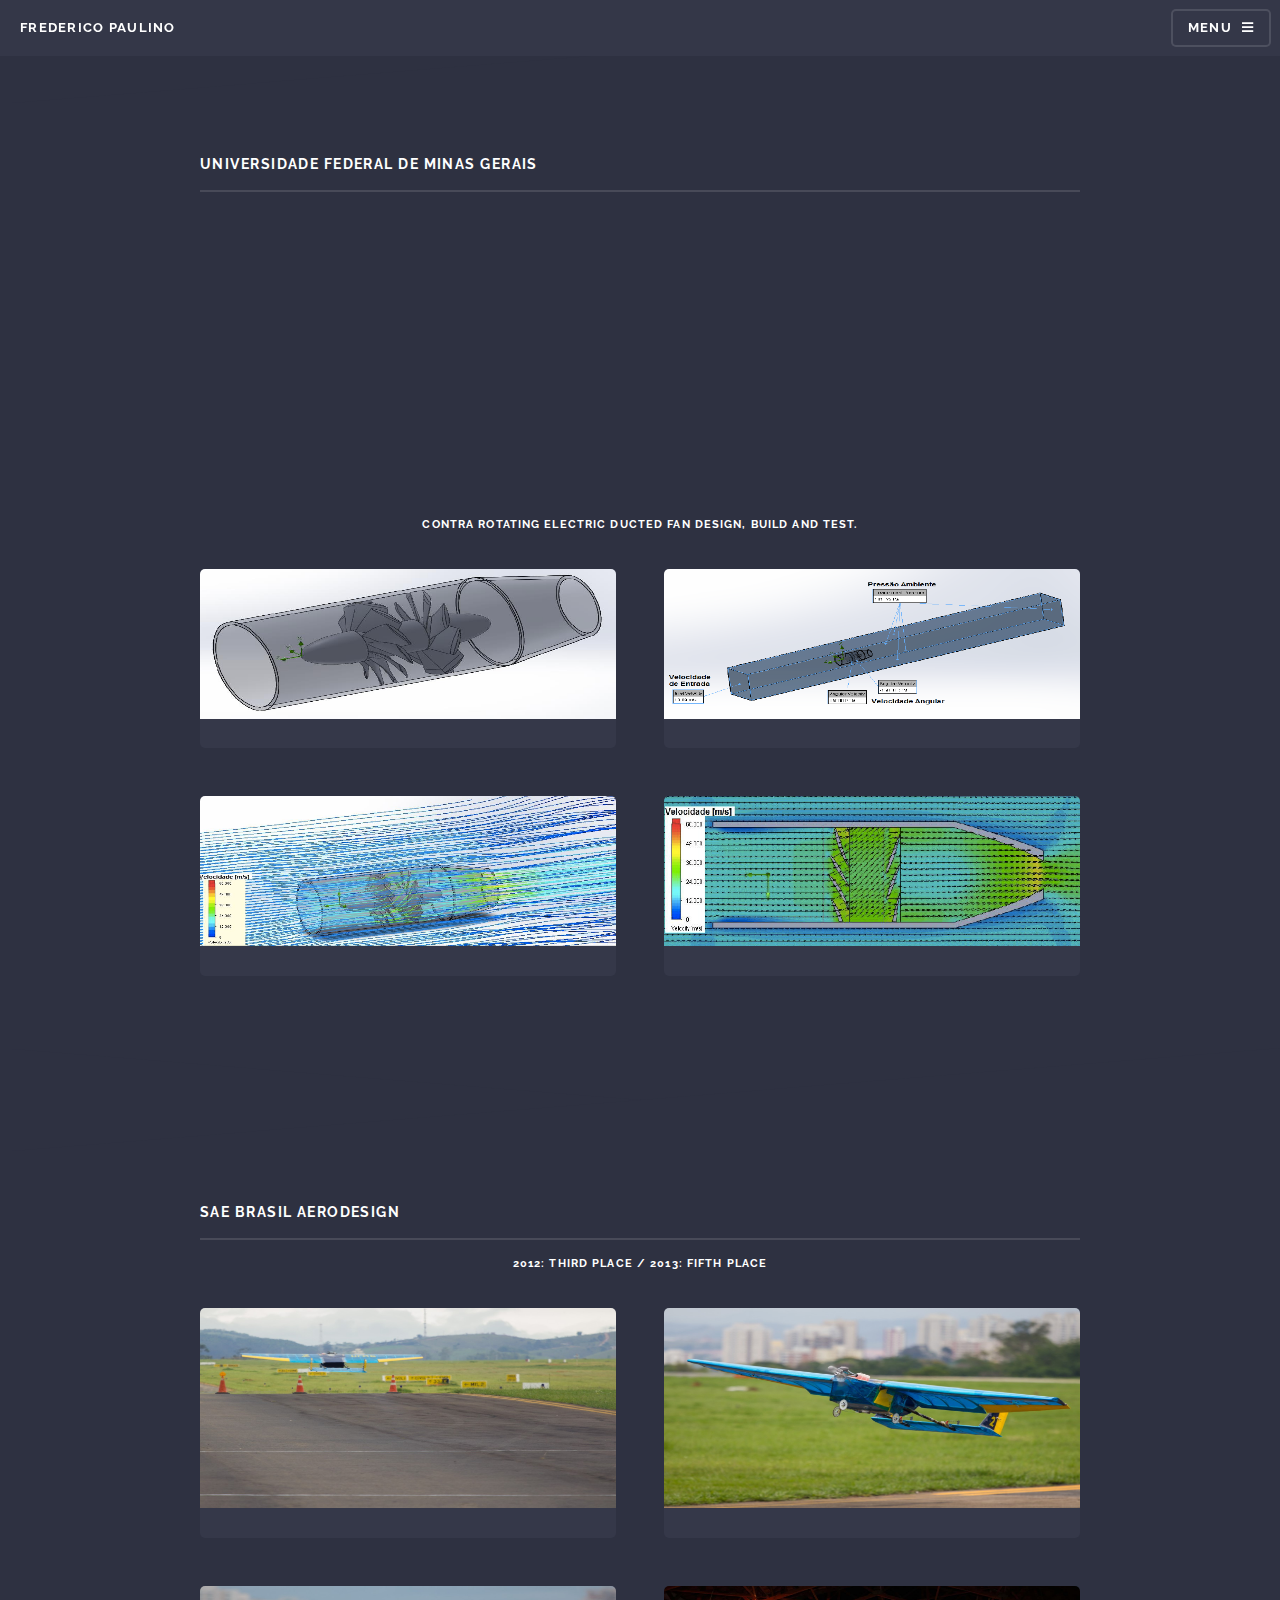
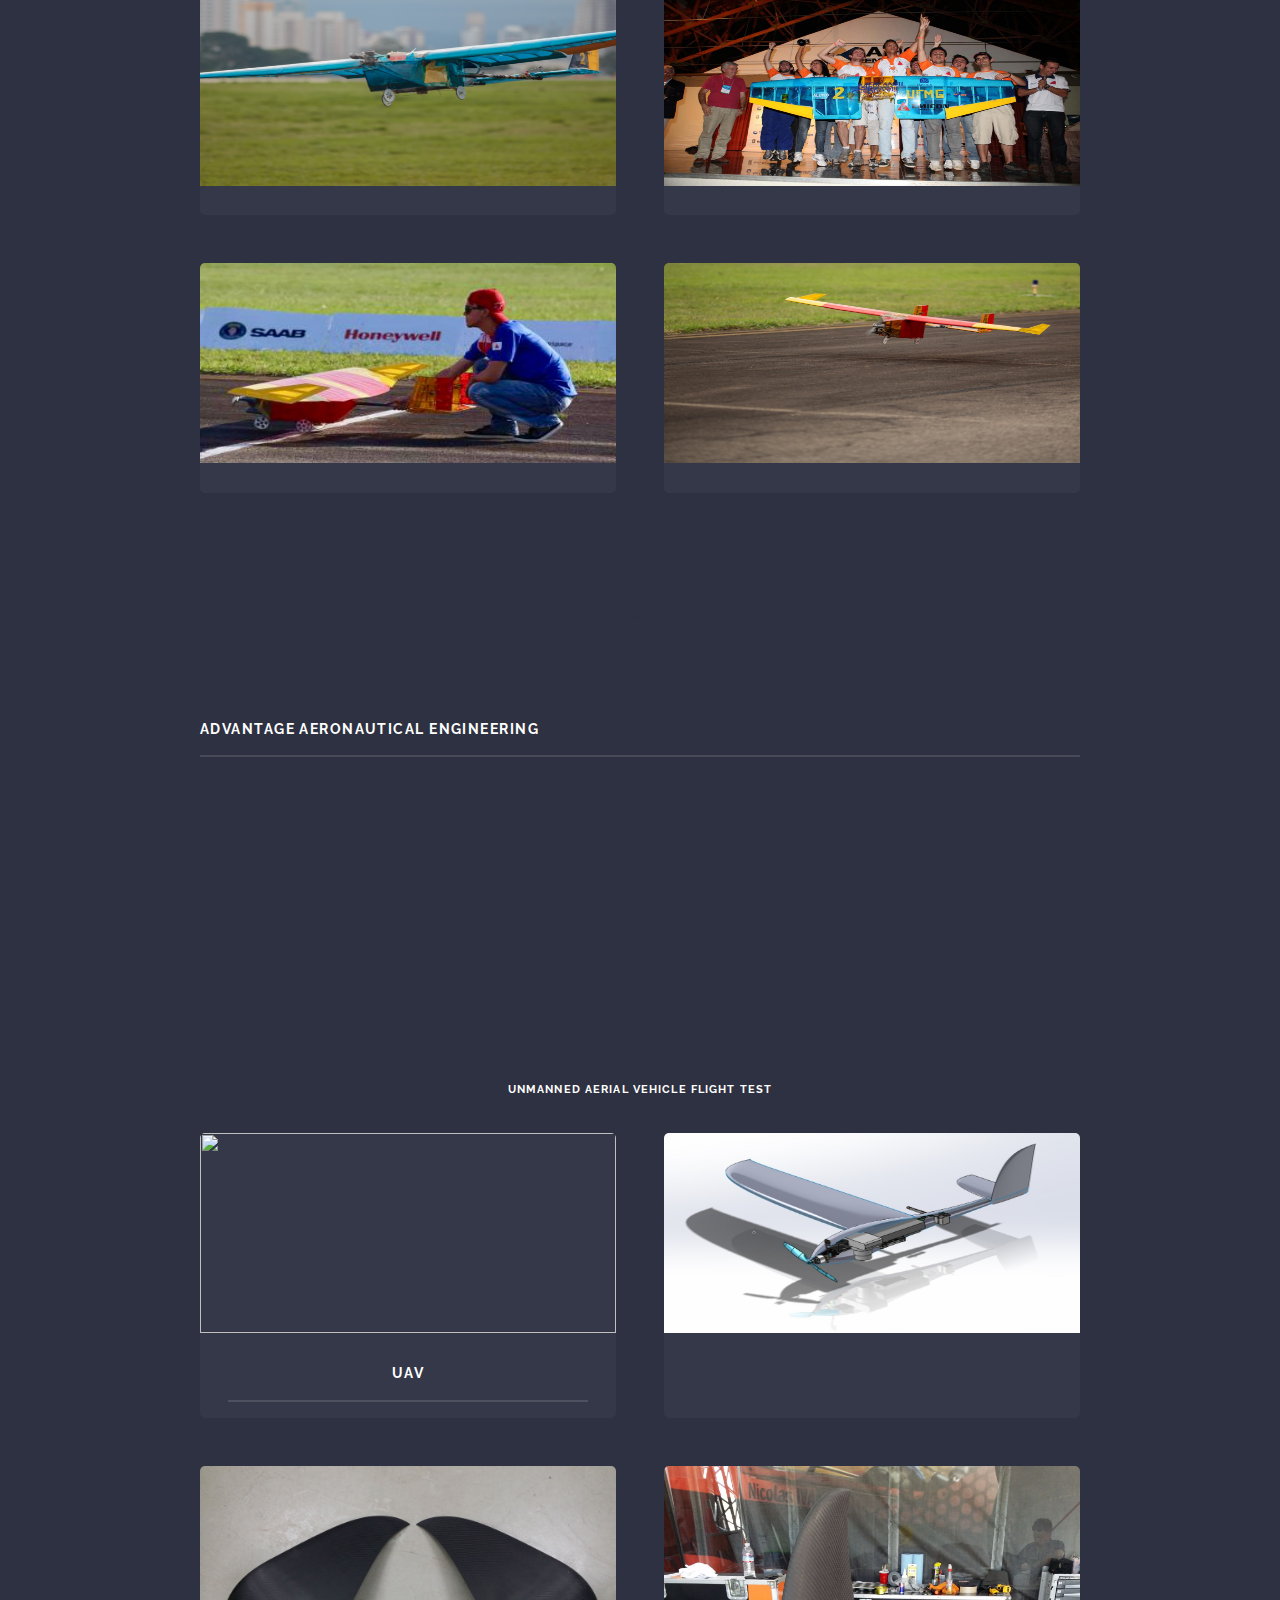
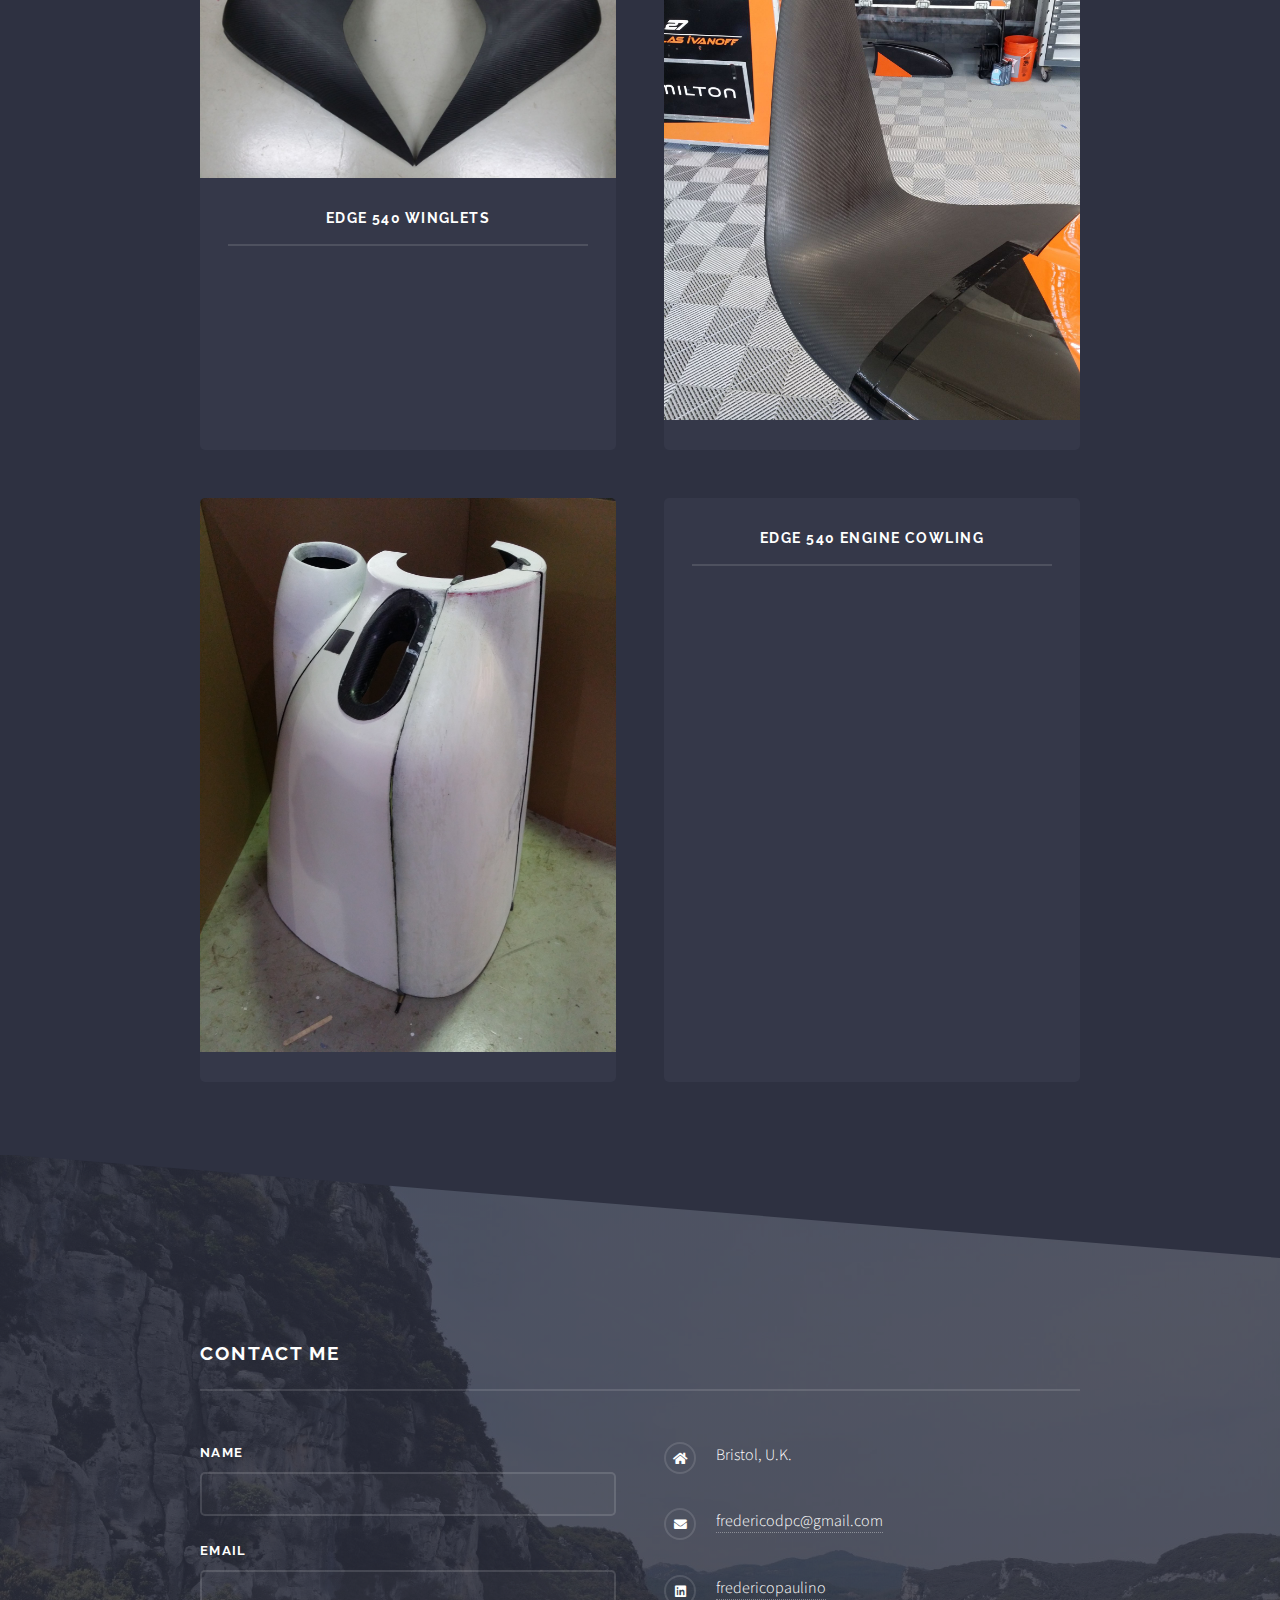
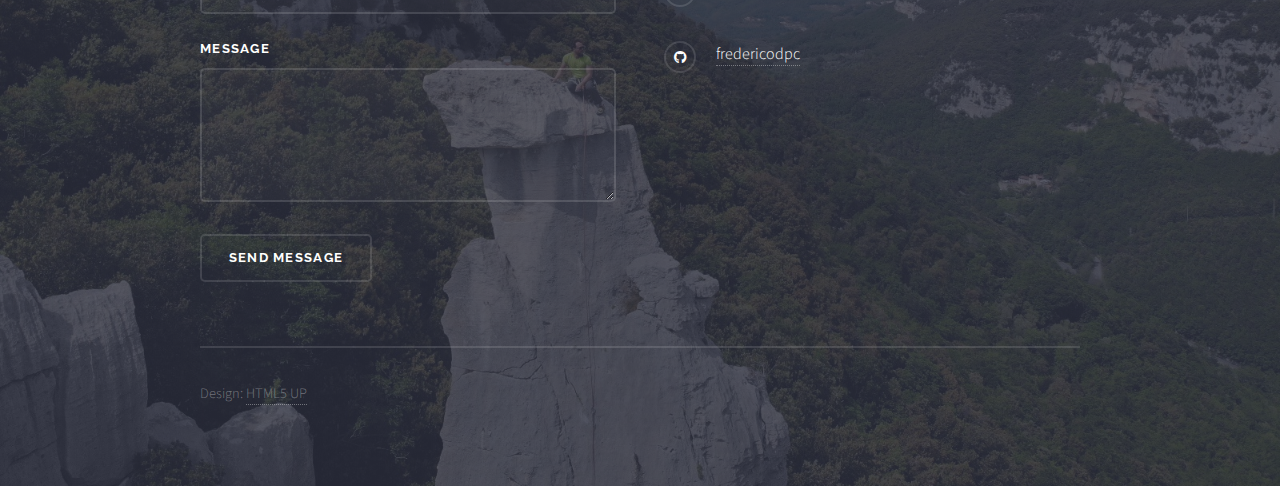
==== commit 0e9f3945: "Update" ====
--- a/portfolio.html
+++ b/portfolio.html
@@ -195,8 +195,8 @@
 									Bristol, U.K.<br />
 								</li>
 								<li class="icon solid fa-envelope"><a href="mailto: fredericodpc@gmail.com">fredericodpc@gmail.com</a></li>
-                                <li class="icon brands fa-linkedin"><a href="#">linkedin.com/in/fredericopaulino</a>
-                                <li class="icon brands fa-github"><a href="#">github.com/fredericodpc</a></li>
+                                <li class="icon brands fa-linkedin"><a href="http://www.linkedin.com/in/fredericopaulino">fredericopaulino</a>
+                                <li class="icon brands fa-github"><a href="http://www.github.com/fredericodpc">fredericodpc</a></li>
 							</ul>
 							<ul class="copyright">
                                 <li>
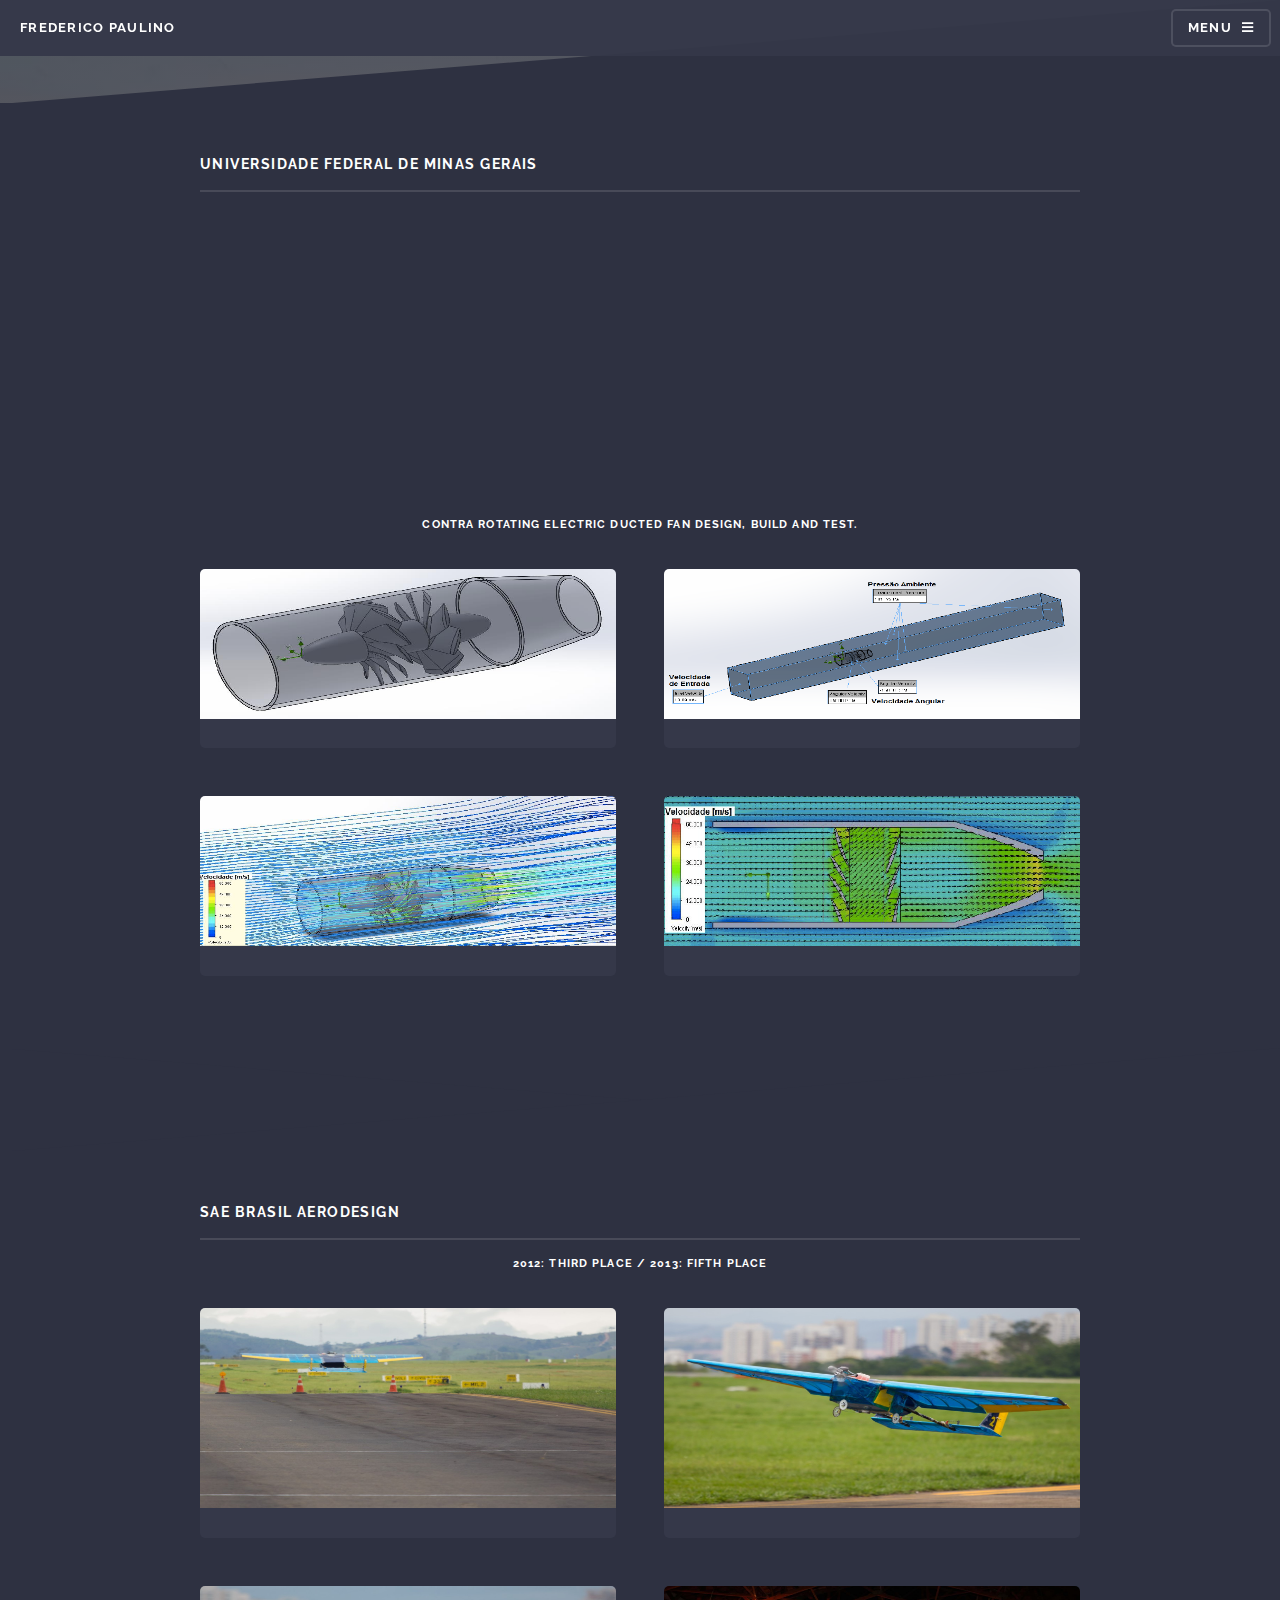
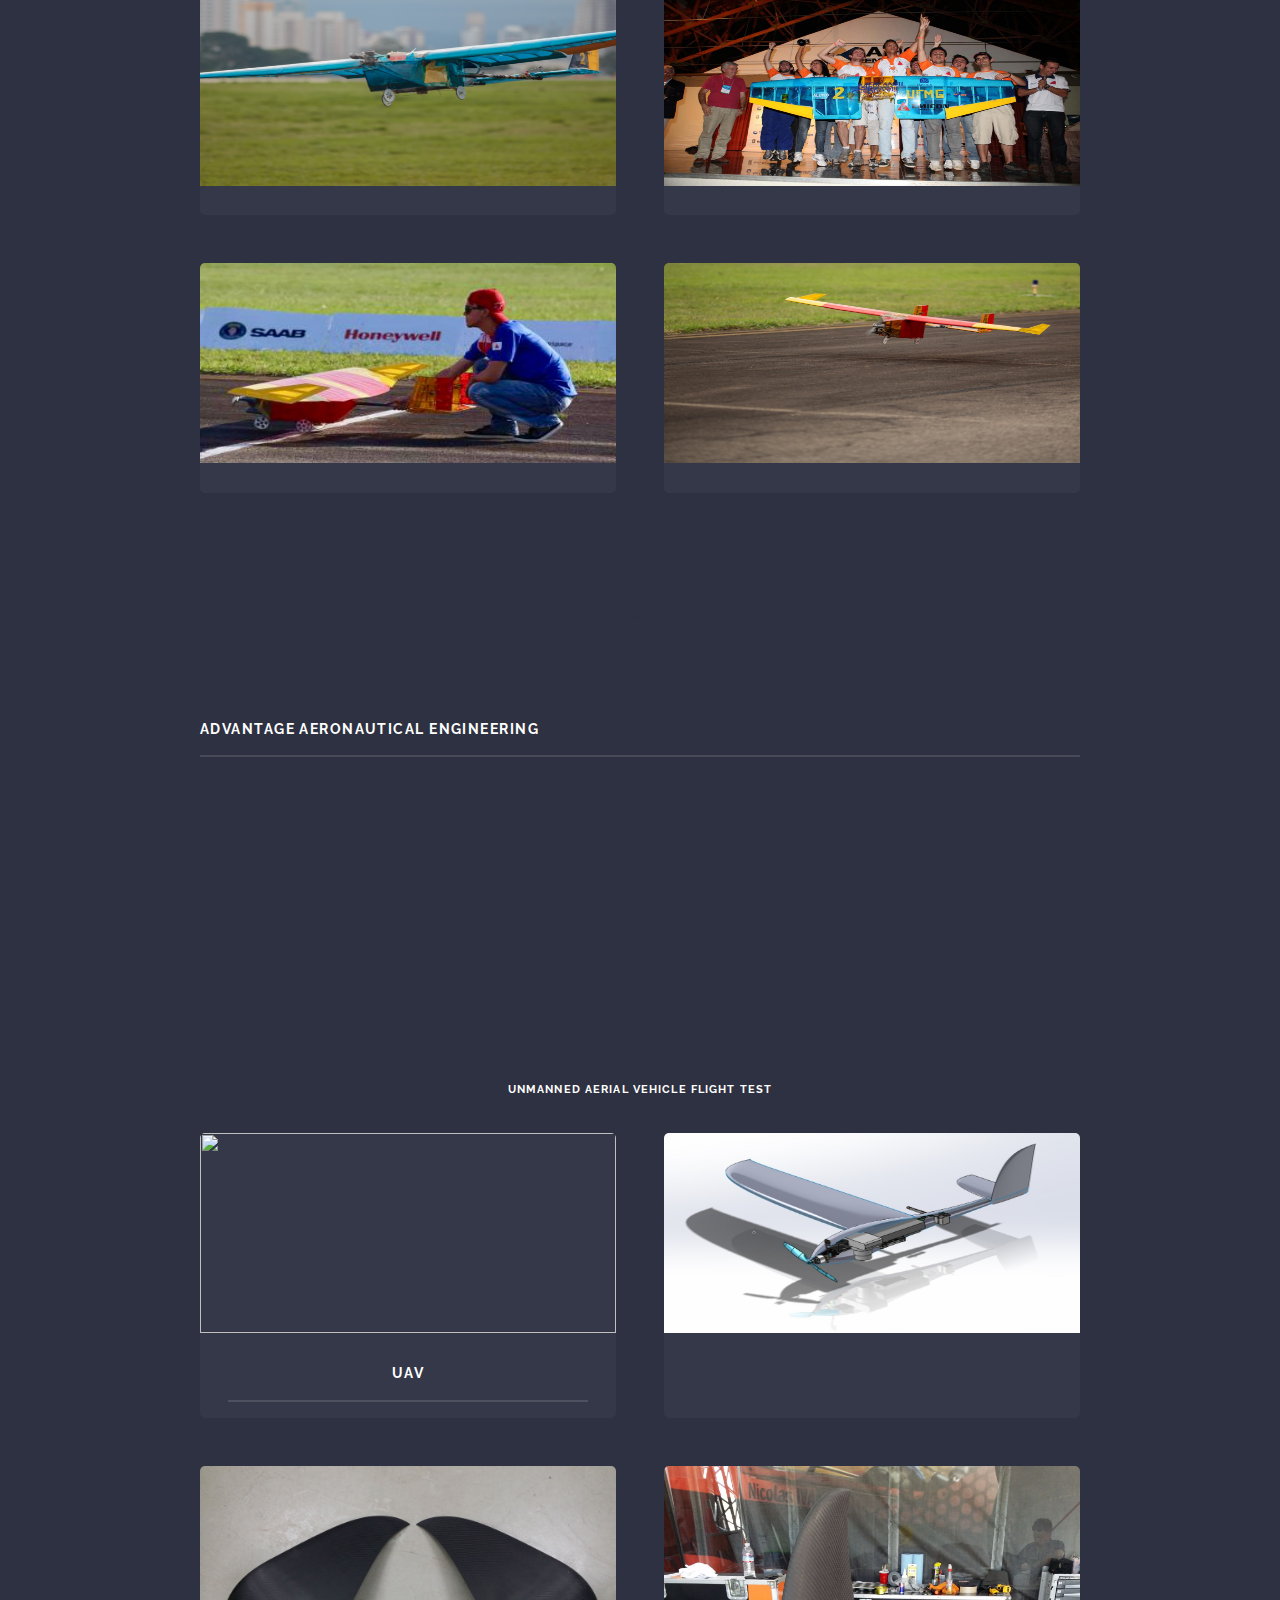
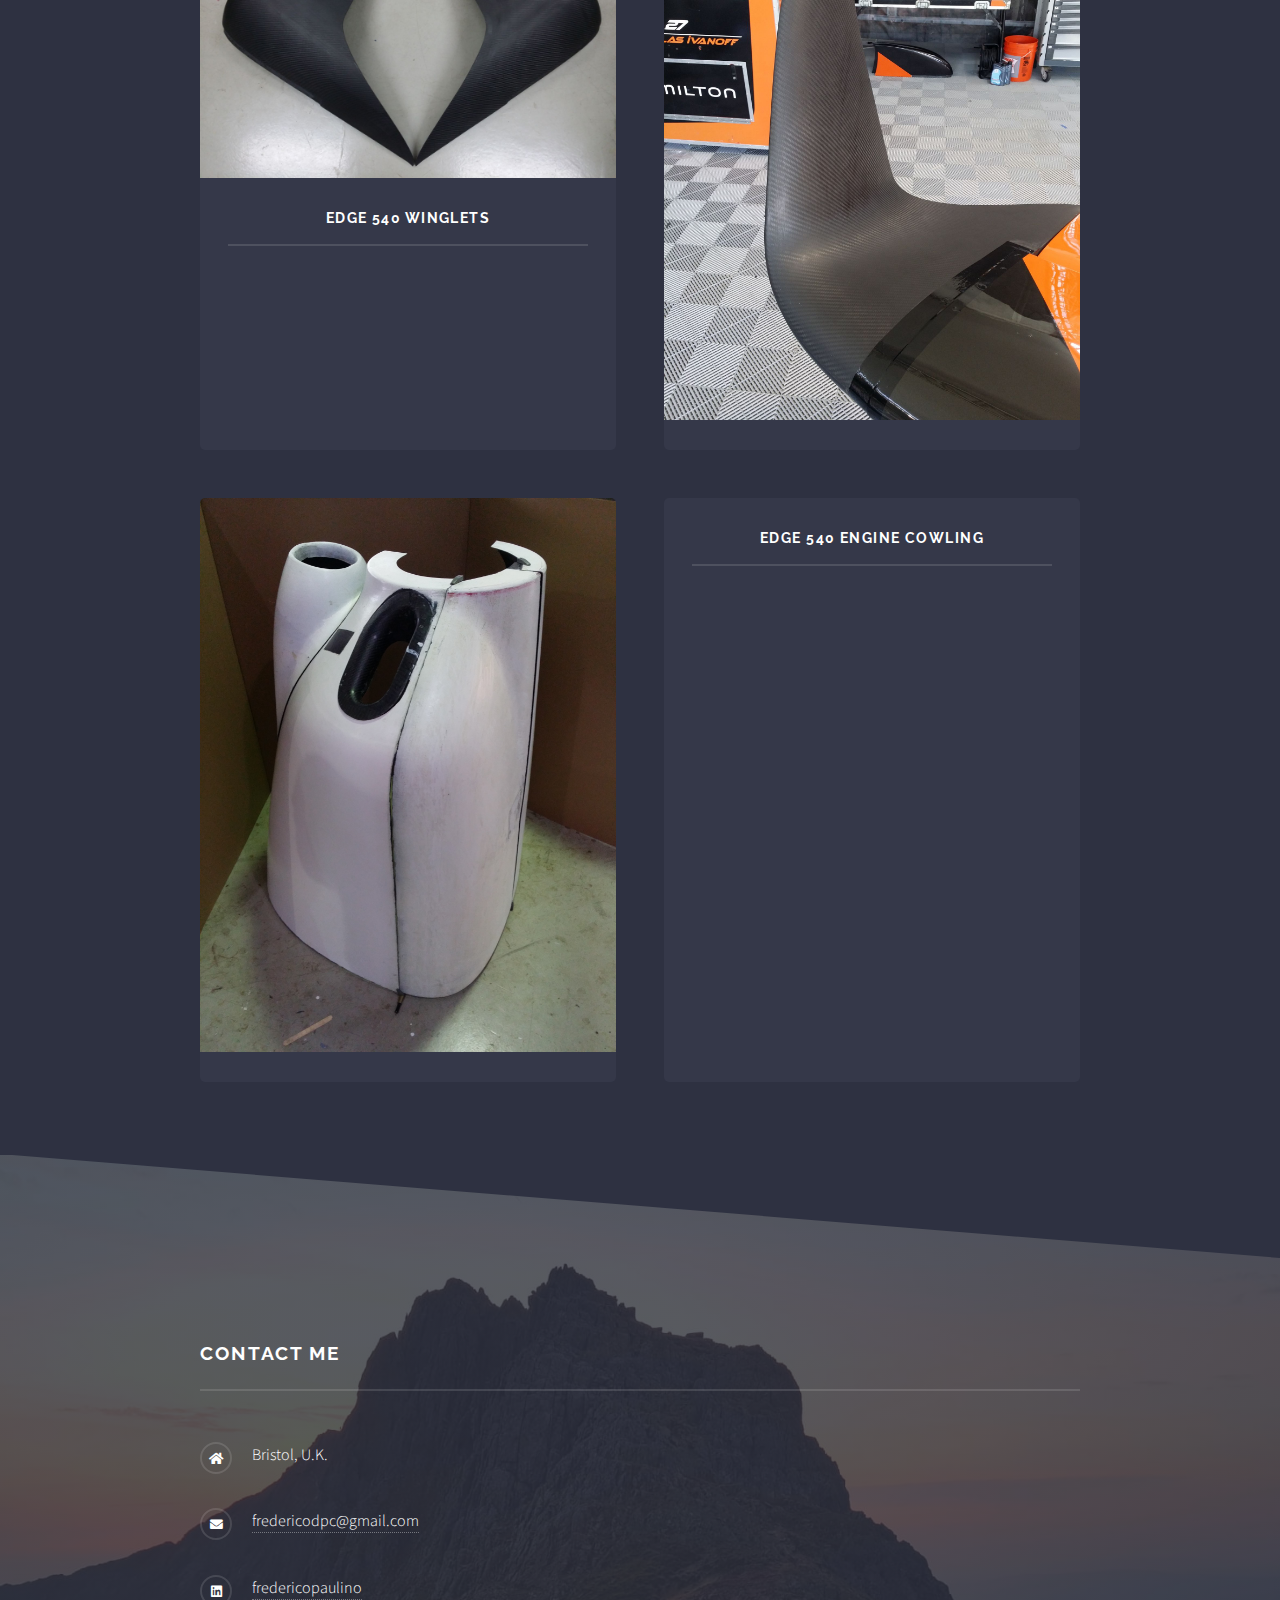
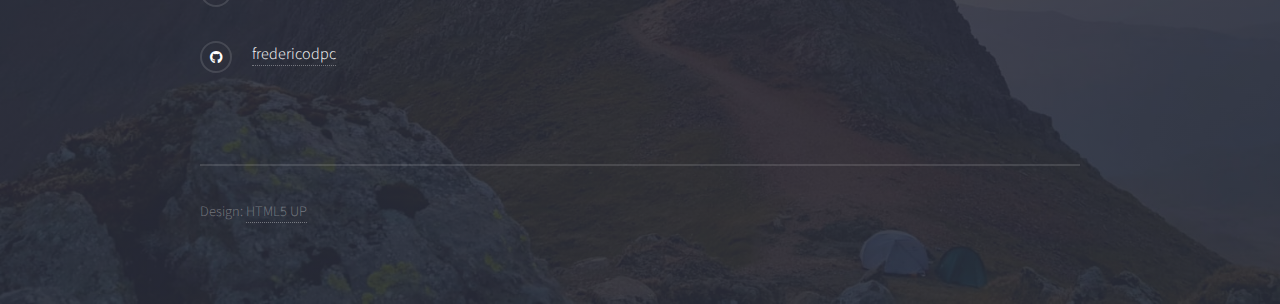
==== commit fa21d74f: "fix: remove contact me form" ====
--- a/portfolio.html
+++ b/portfolio.html
@@ -171,6 +171,7 @@
 						<div class="inner">
 							<h2 class="major">Contact Me</h2>
 							<p></p>
+<!--
 							<form method="post" action="#">
 								<div class="fields">
 									<div class="field">
@@ -190,6 +191,7 @@
 									<li><input type="submit" value="Send Message" /></li>
 								</ul>
 							</form>
+-->
 							<ul class="contact">
 								<li class="icon solid fa-home">
 									Bristol, U.K.<br />
--- a/assets/css/main.css
+++ b/assets/css/main.css
@@ -100,7 +100,7 @@
 
 	body {
 		background-color: #2e3141;
-		background-image: linear-gradient(to top, rgba(46, 49, 65, 0.8), rgba(46, 49, 65, 0.8)), url("../../images/bg.jpg");
+		background-image: linear-gradient(to top, rgba(46, 49, 65, 0.8), rgba(46, 49, 65, 0.8)), url("http://fredericodpc.github.io/images/background_camp_mountain.jpg");
 		background-size: auto,
  cover;
 		background-attachment: fixed,
@@ -3466,7 +3466,7 @@
 			#banner {
 				padding: 7em 0 8.25em 0 ;
 				background-color: #2e3141;
-				background-image: linear-gradient(to top, rgba(46, 49, 65, 0.8), rgba(46, 49, 65, 0.8)), url("../../images/background.jpg");
+				background-image: linear-gradient(to top, rgba(46, 49, 65, 0.8), rgba(46, 49, 65, 0.8)), url("http://fredericodpc.github.io/images/background_camp_mountain.jpg");
 				background-size: auto,
  cover;
 				background-position: center,
@@ -3578,7 +3578,7 @@
 		#wrapper > header {
 			padding: 9em 0 6.25em 0 ;
 			background-color: #2e3141;
-			background-image: linear-gradient(to top, rgba(46, 49, 65, 0.8), rgba(46, 49, 65, 0.8)), url("../../images/bg.jpg");
+			background-image: linear-gradient(to top, rgba(46, 49, 65, 0.8), rgba(46, 49, 65, 0.8)), url("http://fredericodpc.github.io/images/background_camp_mountain.jpg");
 			background-size: auto,
  cover;
 			background-position: center,
@@ -4071,7 +4071,7 @@
 
 		#footer {
 			background-color: #2e3141;
-			background-image: linear-gradient(to top, rgba(46, 49, 65, 0.8), rgba(46, 49, 65, 0.8)), url("../../images/background.jpg");
+			background-image: linear-gradient(to top, rgba(46, 49, 65, 0.8), rgba(46, 49, 65, 0.8)), url("http://fredericodpc.github.io/images/background_camp_mountain.jpg");
 			background-size: auto,
  cover;
 			background-position: center,
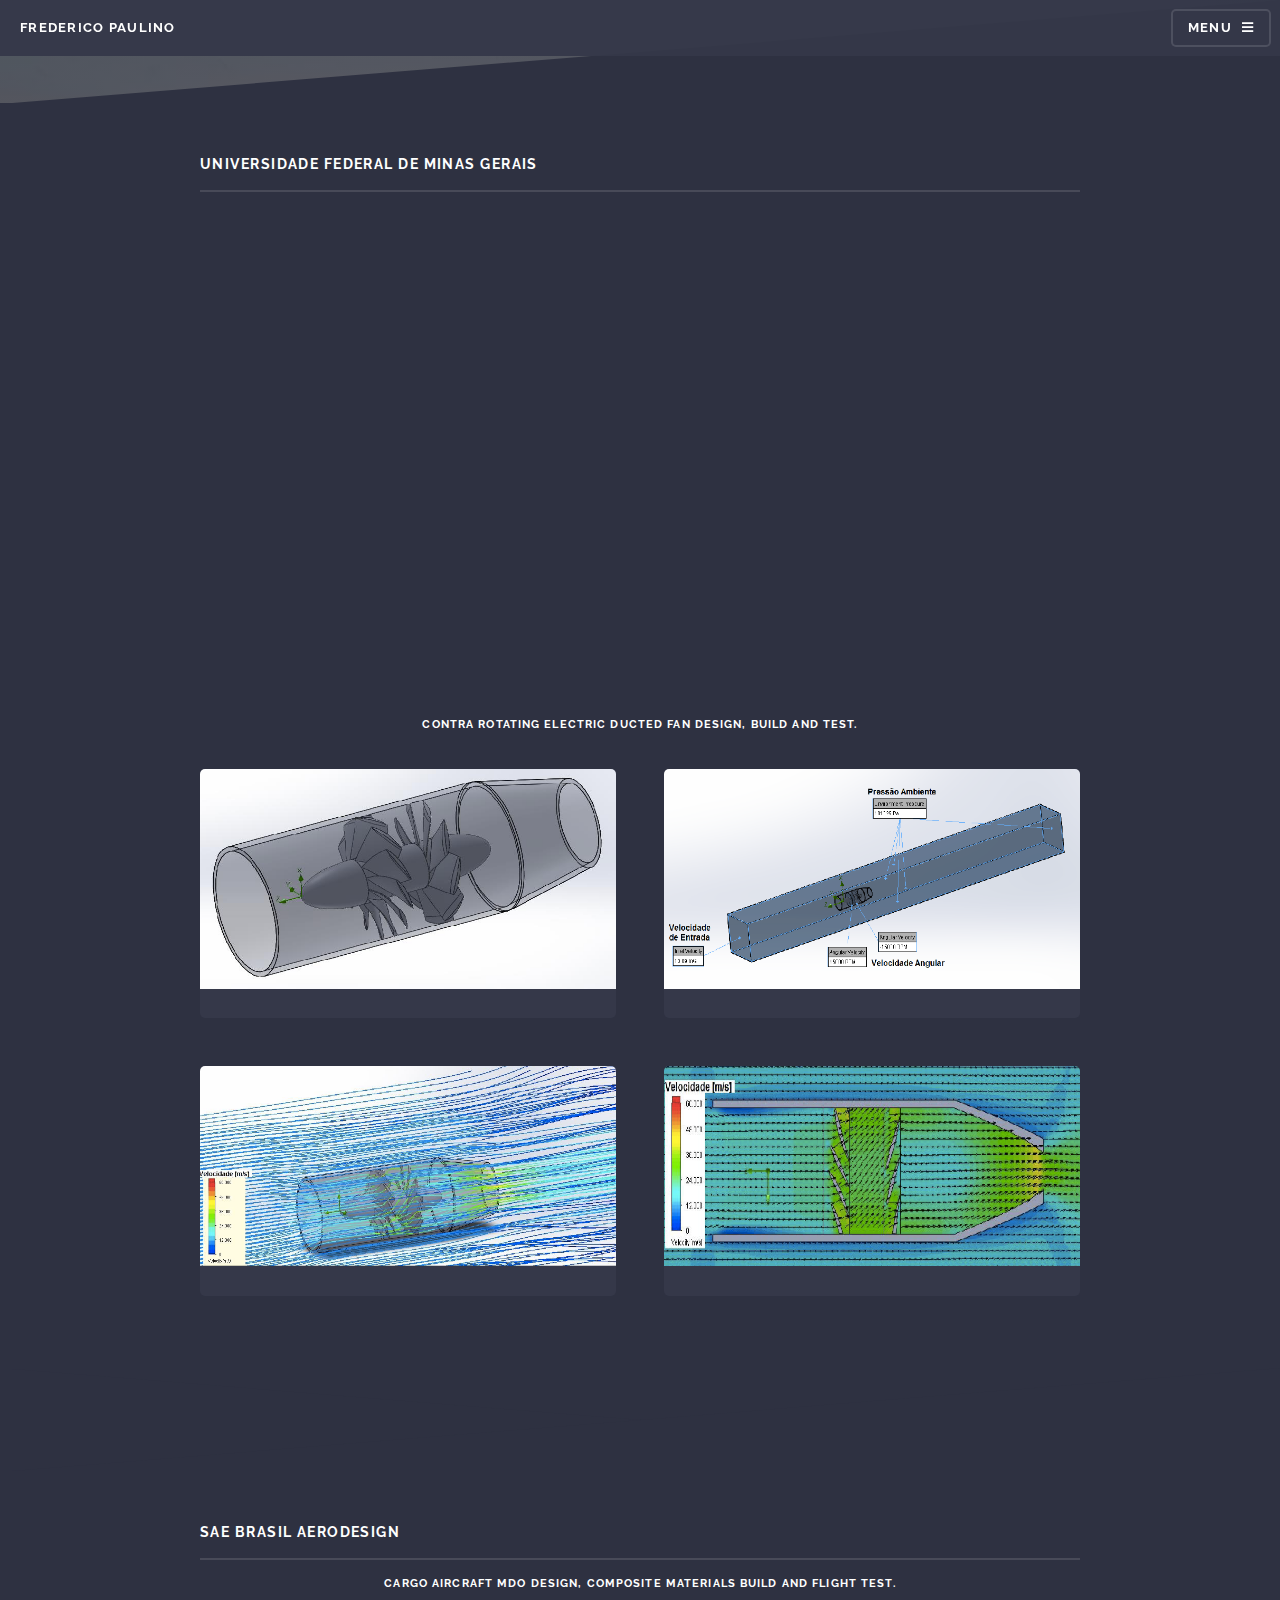
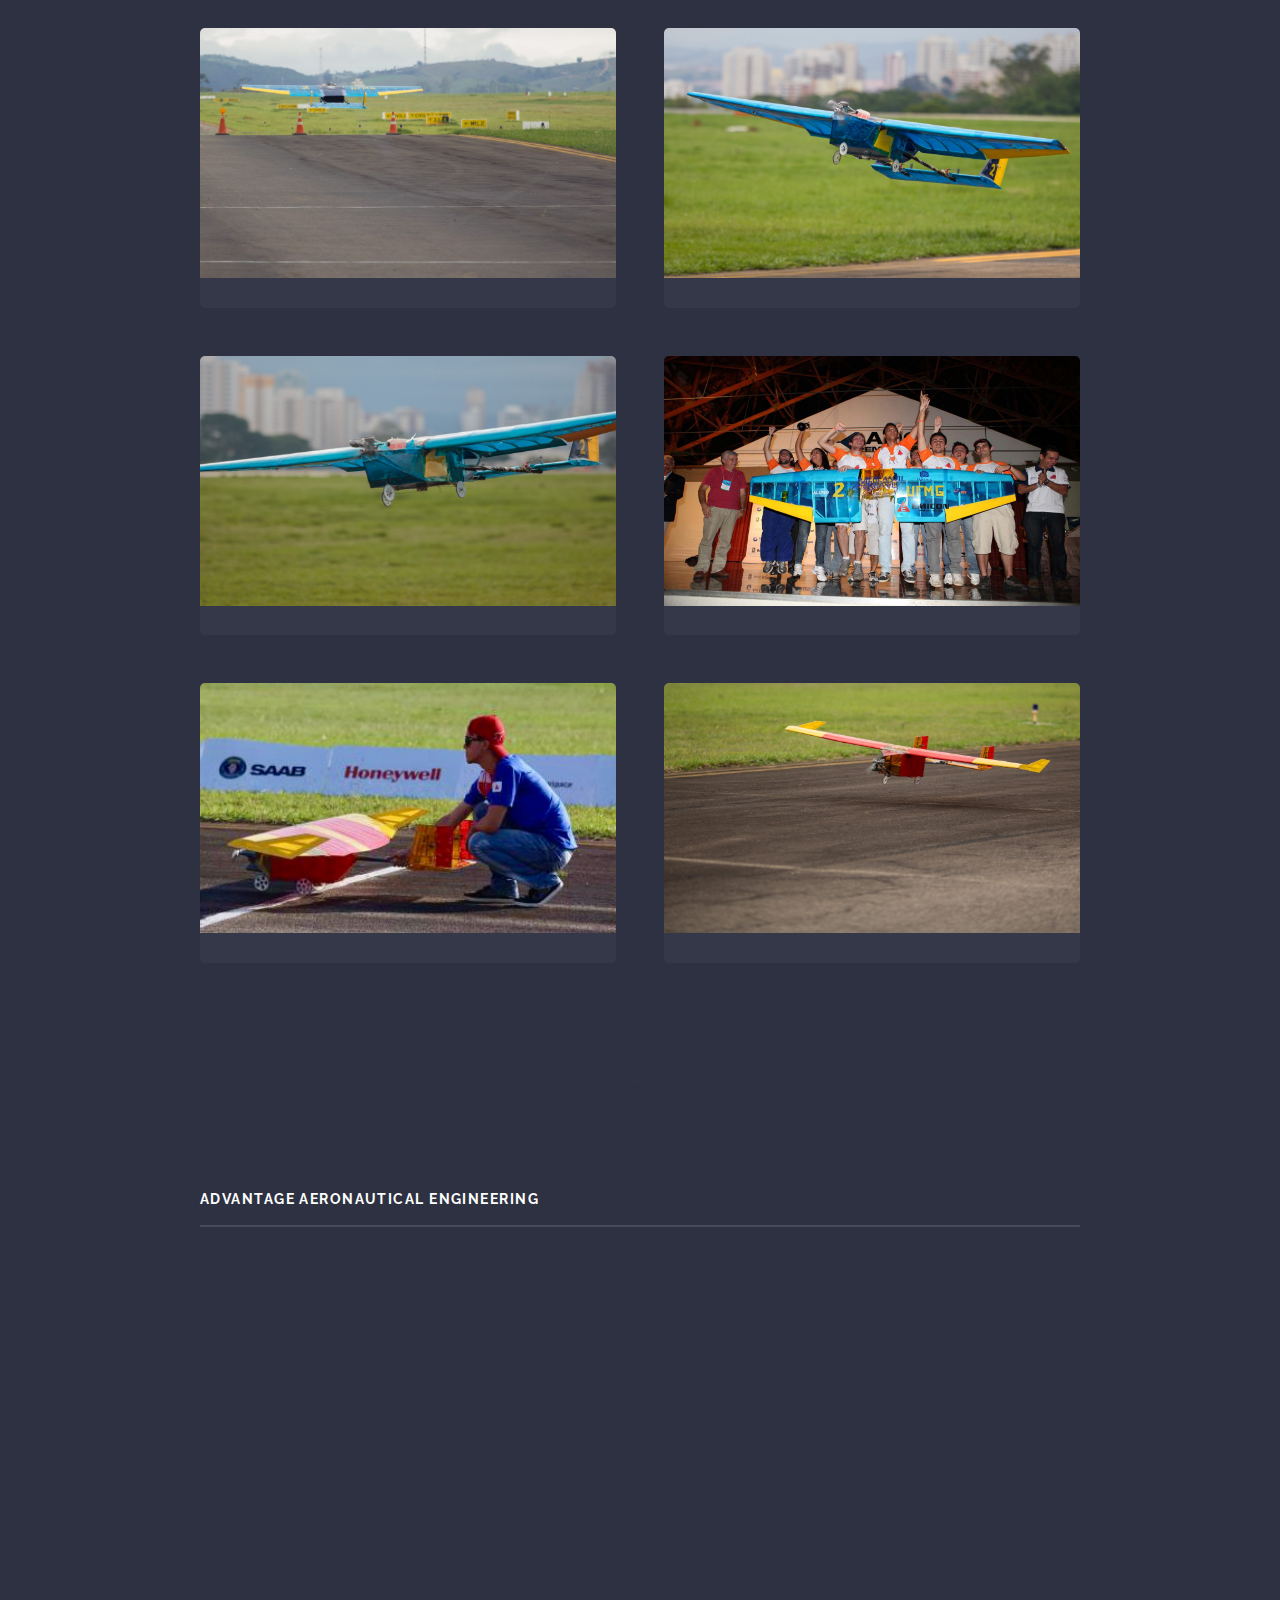
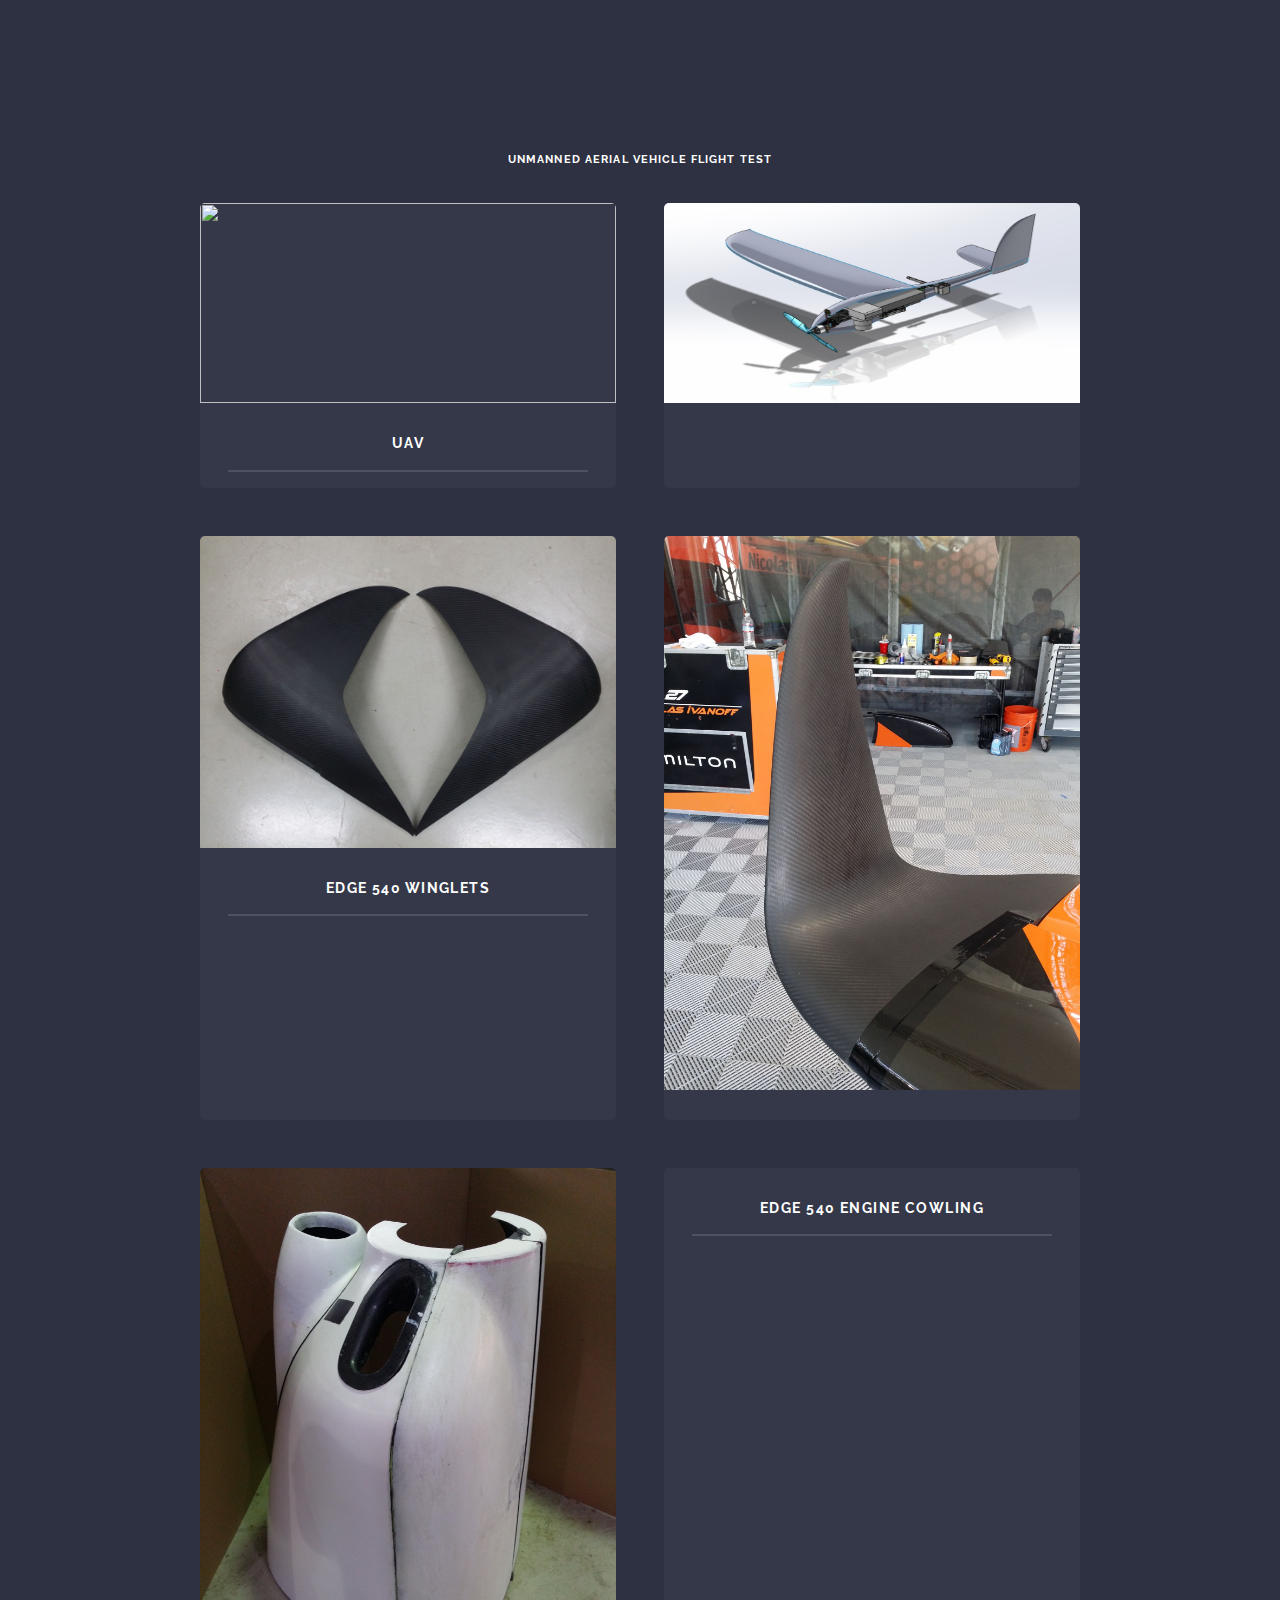
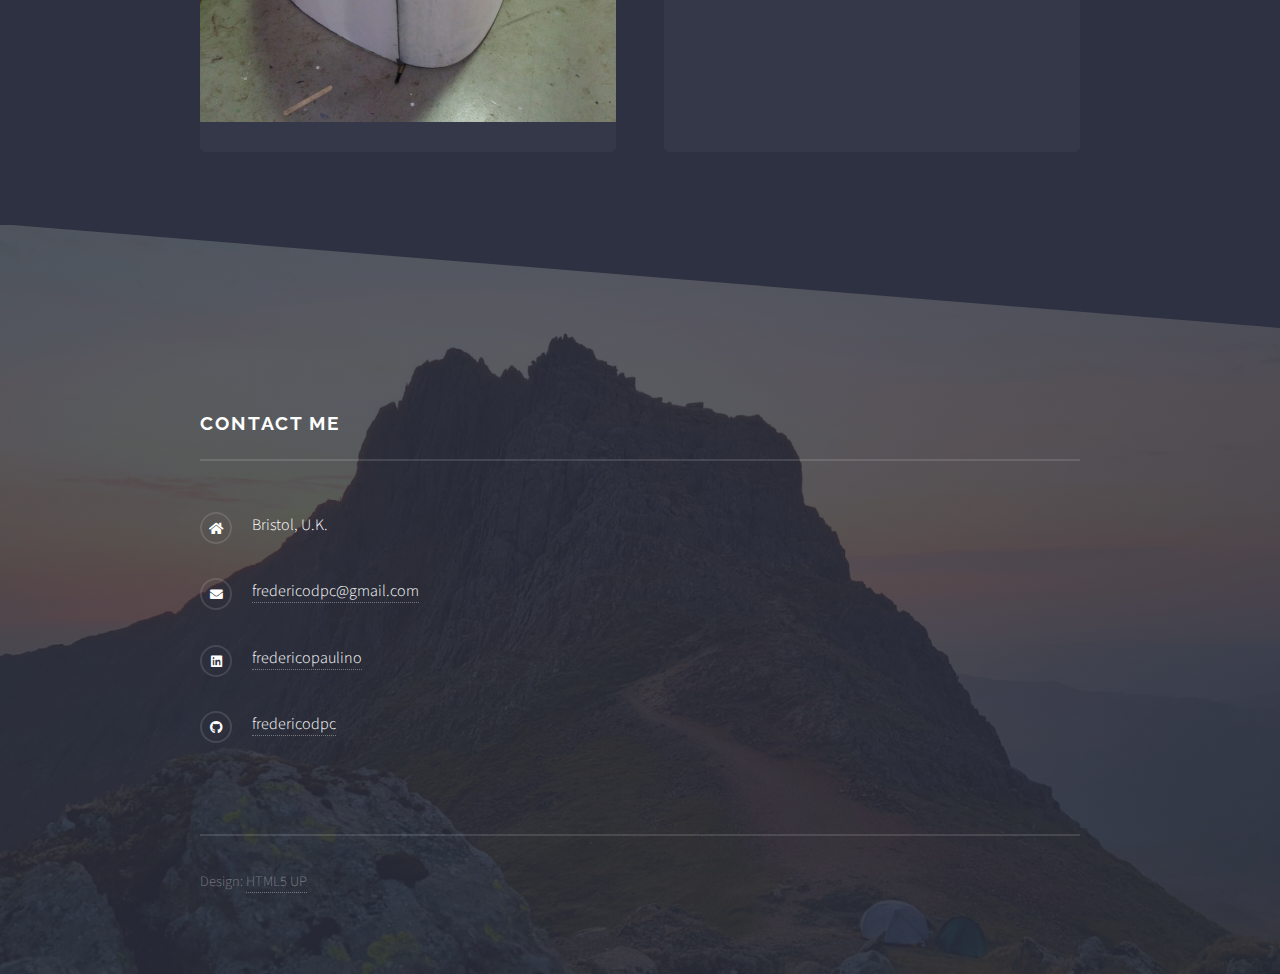
==== commit bc6e54db: "fix: image sizes" ====
--- a/portfolio.html
+++ b/portfolio.html
@@ -6,7 +6,7 @@
 -->
 <html>
 	<head>
-		<title>Generic - Solid State by HTML5 UP</title>
+		<title>Frederico Paulino, PhD</title>
 		<meta charset="utf-8" />
 		<meta name="viewport" content="width=device-width, initial-scale=1, user-scalable=no" />
 		<link rel="stylesheet" href="assets/css/main.css" />
@@ -32,6 +32,7 @@
 							<ul class="links">
 								<li><a href="index.html">Home</a></li>
 								<li><a href="portfolio.html">Portfolio</a></li>
+                                <li><a href="aboutme.html">About Me</a></li>
 							</ul>
 							<a href="#" class="close">Close</a>
 						</div>
@@ -56,22 +57,22 @@
 <!--									<p>Paragraph</p>-->
 
                                     
-                                    <center><iframe width="500" height="300"
+                                    <center><iframe width="750" height="500"
 src="https://www.youtube.com/embed/S8BOe9nqvEA?">
                                         </iframe><h4>Contra Rotating Electric Ducted Fan design, build and test.</h4></center>
                                     
                                     <section class="features">
 										<article>
-											<a href="#" class="image"><img src="images/credf_1.png" alt="" height="150"/></a>
-										</article>
-                                        <article>
-											<a href="#" class="image"><img src="images/credf_2.png" alt="" height="150"/></a>
-										</article>
-                                        <article>
-											<a href="#" class="image"><img src="images/credf_3.png" alt="" height="150"/></a>
-										</article>
-                                        <article>
-											<a href="#" class="image"><img src="images/credf_4.png" alt="" height="150"/></a>
+											<a href="#" class="image"><img src="images/credf_1.png" alt="" height="220"/></a>
+										</article>
+                                        <article>
+											<a href="#" class="image"><img src="images/credf_2.png" alt="" height="220"/></a>
+										</article>
+                                        <article>
+											<a href="#" class="image"><img src="images/credf_3.png" alt="" height="200"/></a>
+										</article>
+                                        <article>
+											<a href="#" class="image"><img src="images/credf_4.png" alt="" height="200"/></a>
 										</article>
 									</section>
 								</div>
@@ -87,26 +88,26 @@
                                     
                                     <h3 class="major">SAE Brasil AeroDesign</h3>
                                     
-                                    <center><h4>2012: third place / 2013: fifth place</h4></center>
+                                    <center><h4>Cargo aircraft MDO design, composite materials build and flight test.</h4></center>
                                     
 									<section class="features">
 										<article>
-											<a href="#" class="image"><img src="images/aerodesign_3.jpg" alt="" height="200"/></a>
+											<a href="#" class="image"><img src="images/aerodesign_3.jpg" alt="" height="250"/></a>
 										</article>
 										<article>
-											<a href="#" class="image"><img src="images/aerodesign_4.jpg" alt="" height="200"/></a>
-										</article>
-                                        										<article>
-											<a href="#" class="image"><img src="images/aerodesign_0.jpg" alt="" height="200"/></a>
-										</article>
-                                        										<article>
-											<a href="#" class="image"><img src="images/aerodesign_7.jpg" alt="" height="200"/></a>
-										</article>
-                                        										<article>
-											<a href="#" class="image"><img src="images/aerodesign_1.jpg" alt="" height="200"/></a>
-										</article>
-                                        										<article>
-											<a href="#" class="image"><img src="images/aerodesign_2.jpg" alt="" height="200"/></a>
+											<a href="#" class="image"><img src="images/aerodesign_4.jpg" alt="" height="250"/></a>
+										</article>
+                                        										<article>
+											<a href="#" class="image"><img src="images/aerodesign_0.jpg" alt="" height="250"/></a>
+										</article>
+                                        										<article>
+											<a href="#" class="image"><img src="images/aerodesign_7.jpg" alt="" height="250"/></a>
+										</article>
+                                        										<article>
+											<a href="#" class="image"><img src="images/aerodesign_1.jpg" alt="" height="250"/></a>
+										</article>
+                                        										<article>
+											<a href="#" class="image"><img src="images/aerodesign_2.jpg" alt="" height="250"/></a>
 										</article>
 									</section>
 
@@ -125,7 +126,7 @@
 									<h3 class="major">Advantage Aeronautical Engineering</h3>
 
 											
-                                    <center><iframe width="500" height="300"
+                                    <center><iframe width="750" height="500"
 src="https://www.youtube.com/embed/AHdR--pZ0K8?">
                                     </iframe></center>    
                                     <center><h4>Unmanned Aerial Vehicle Flight Test</h4></center>
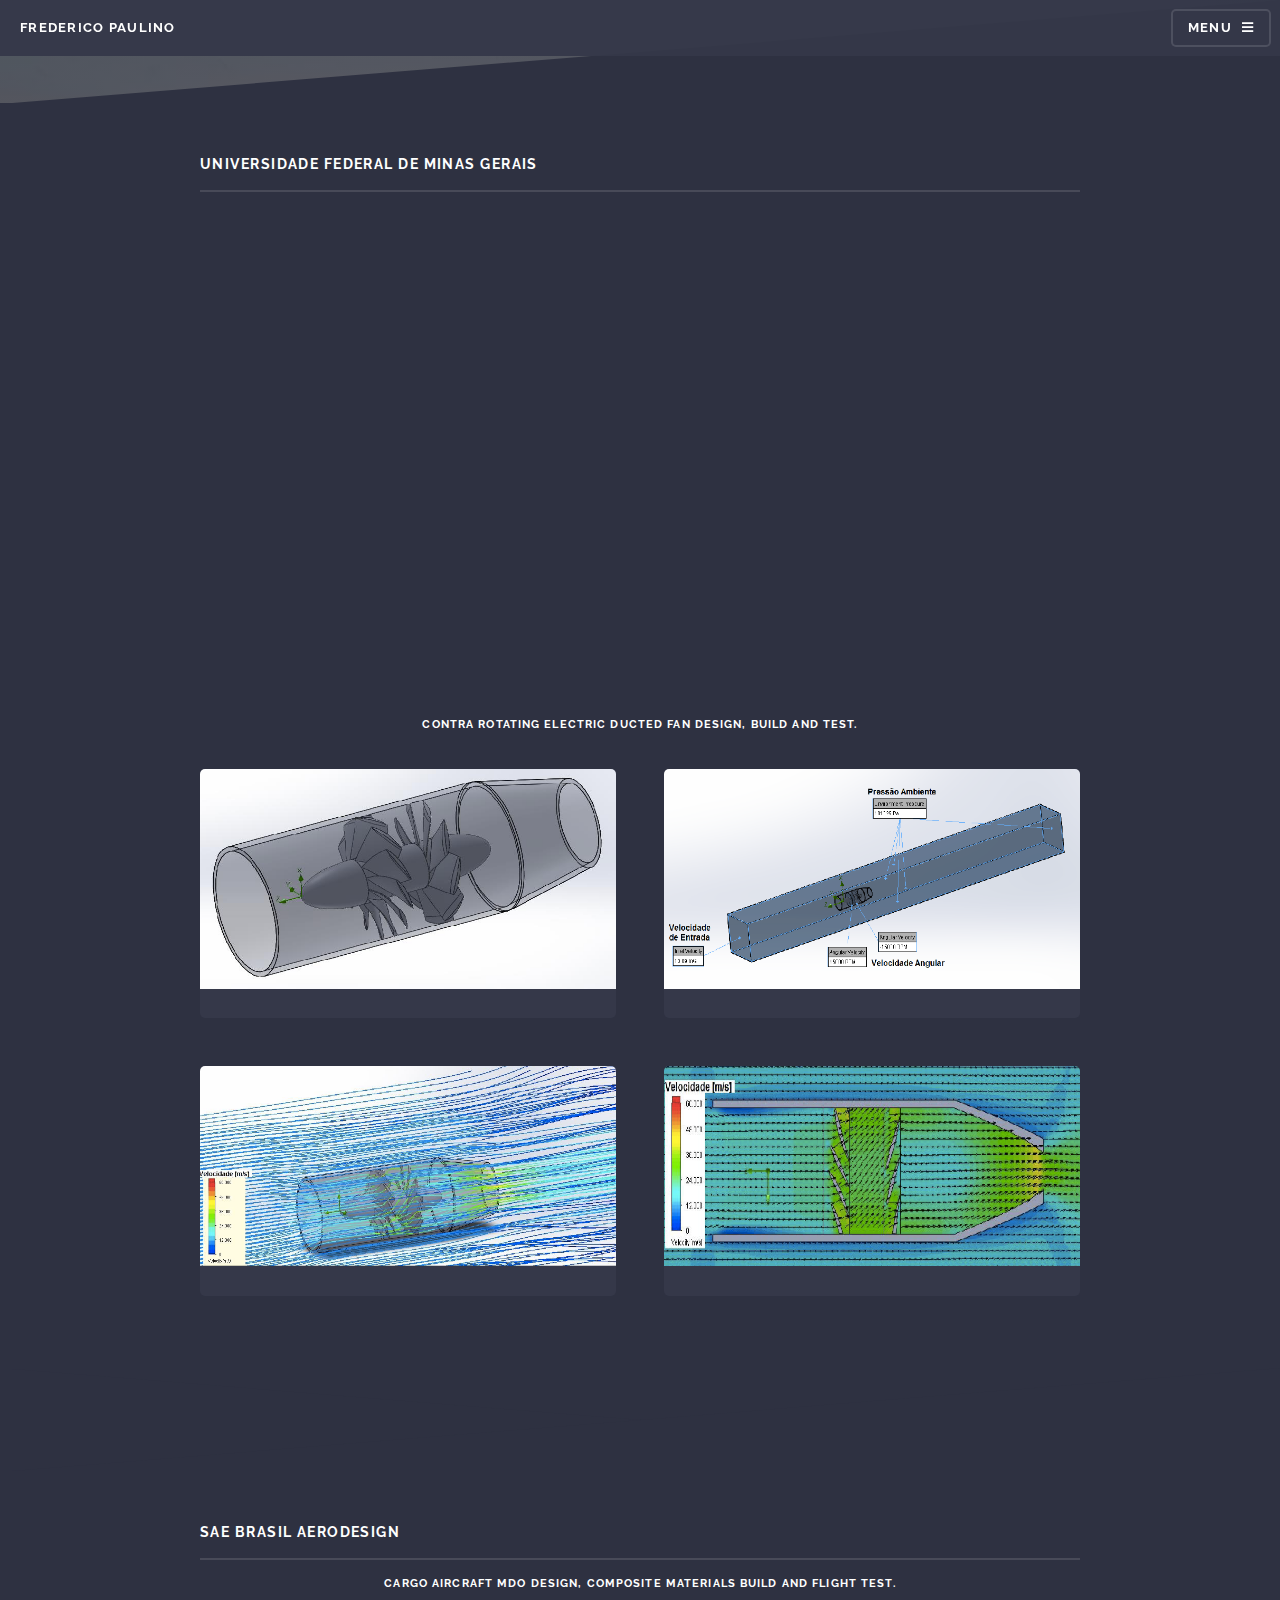
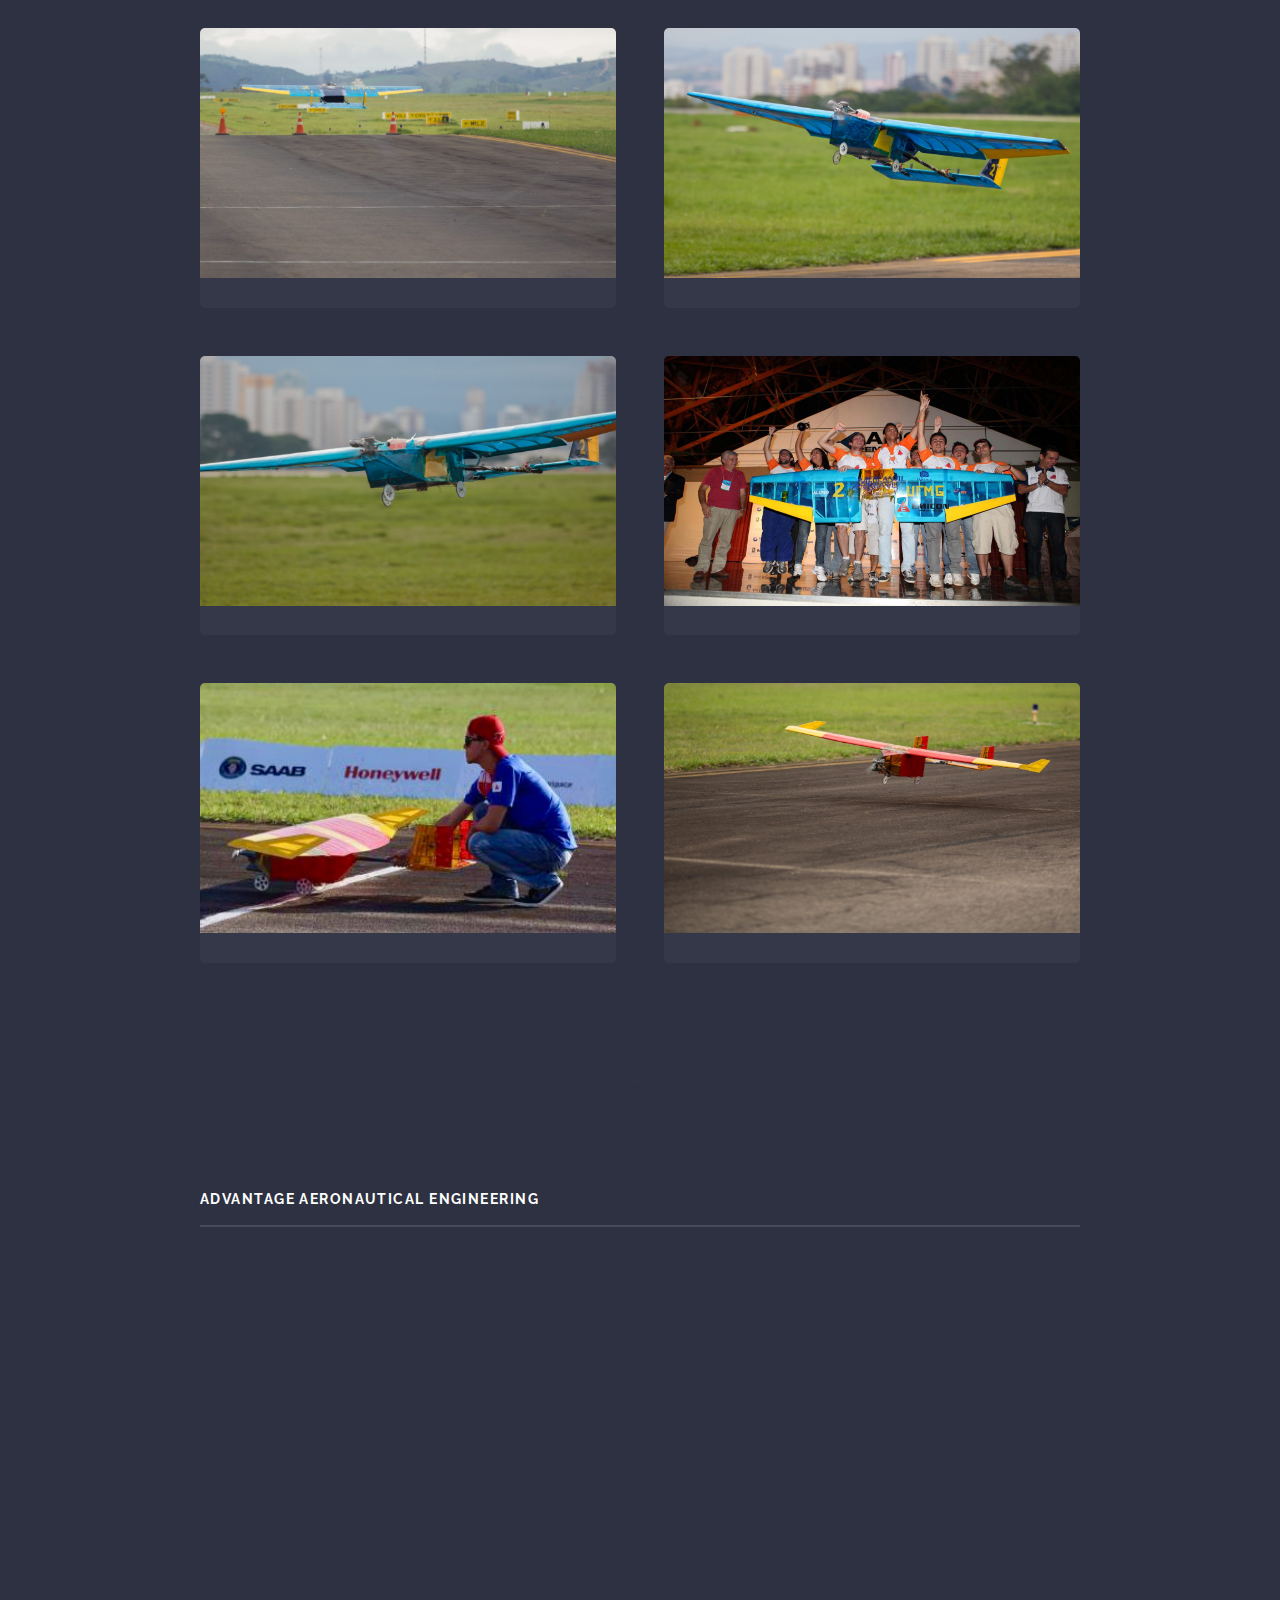
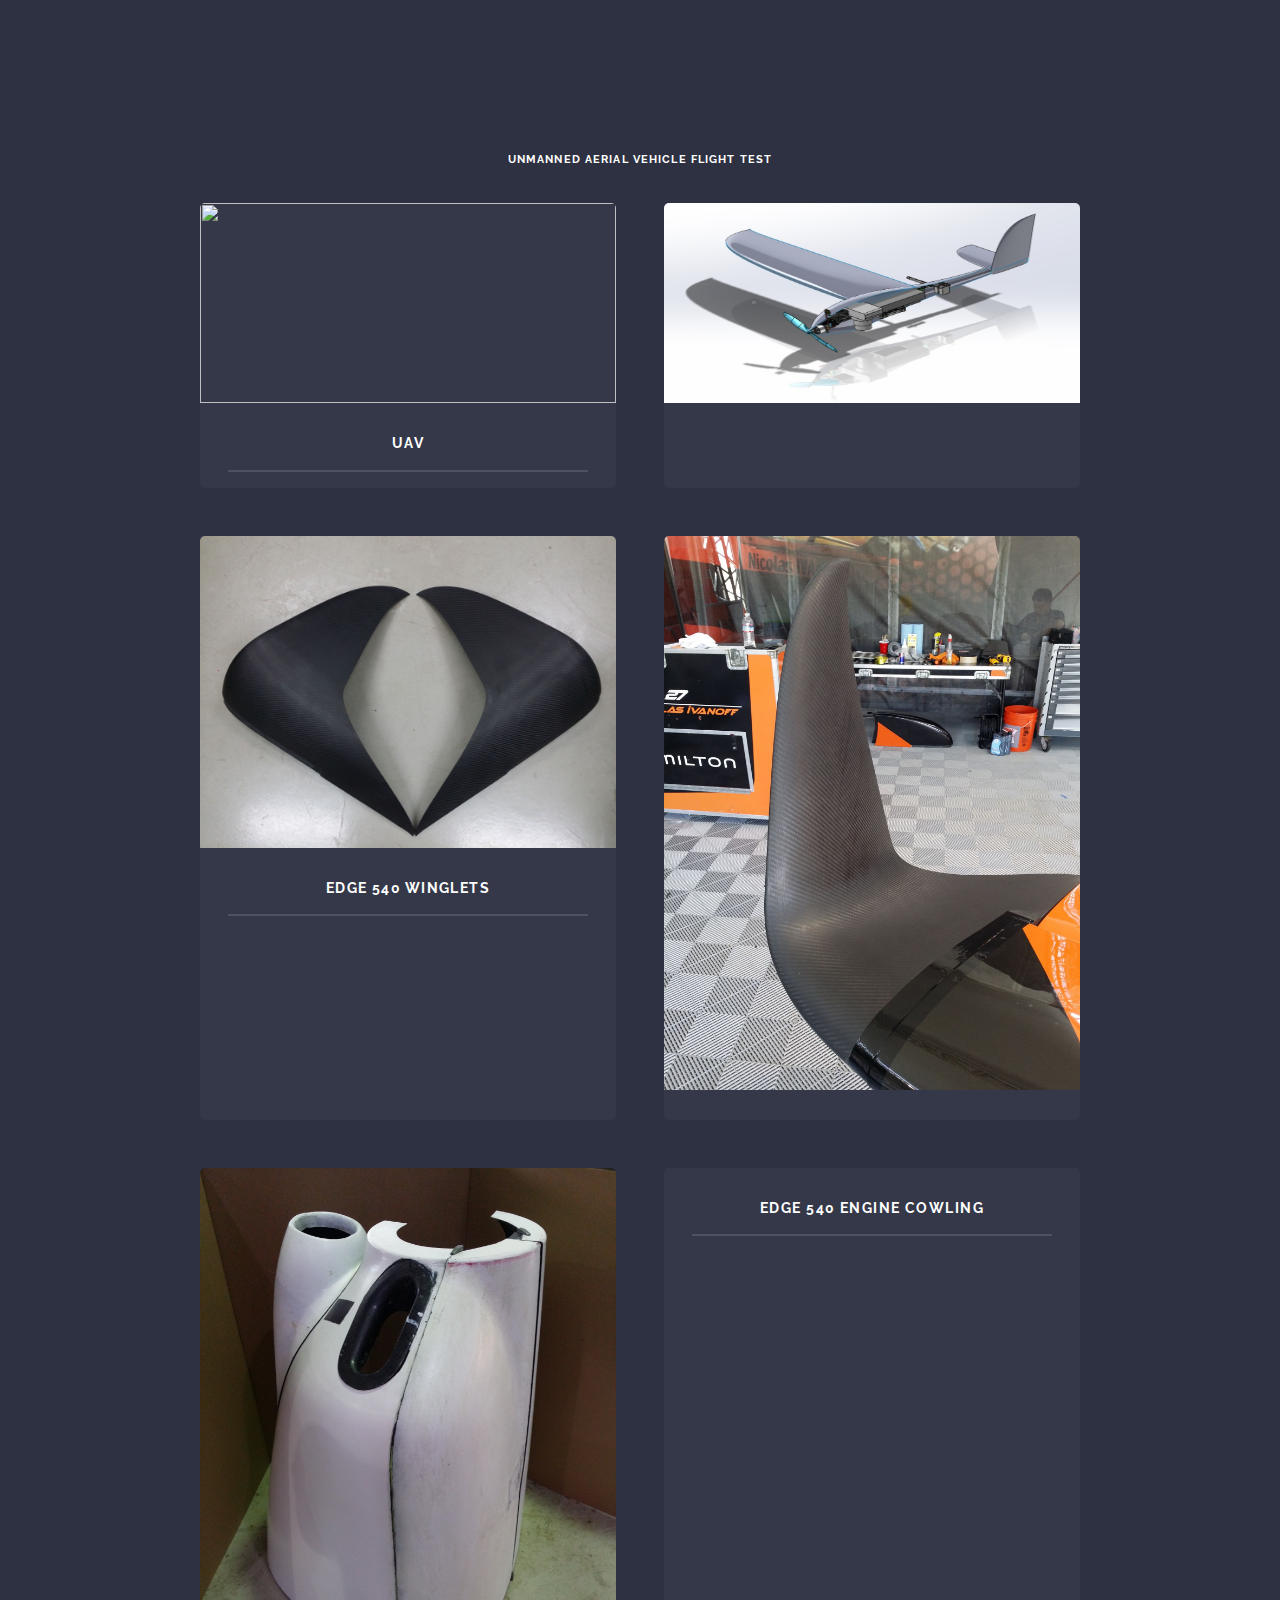
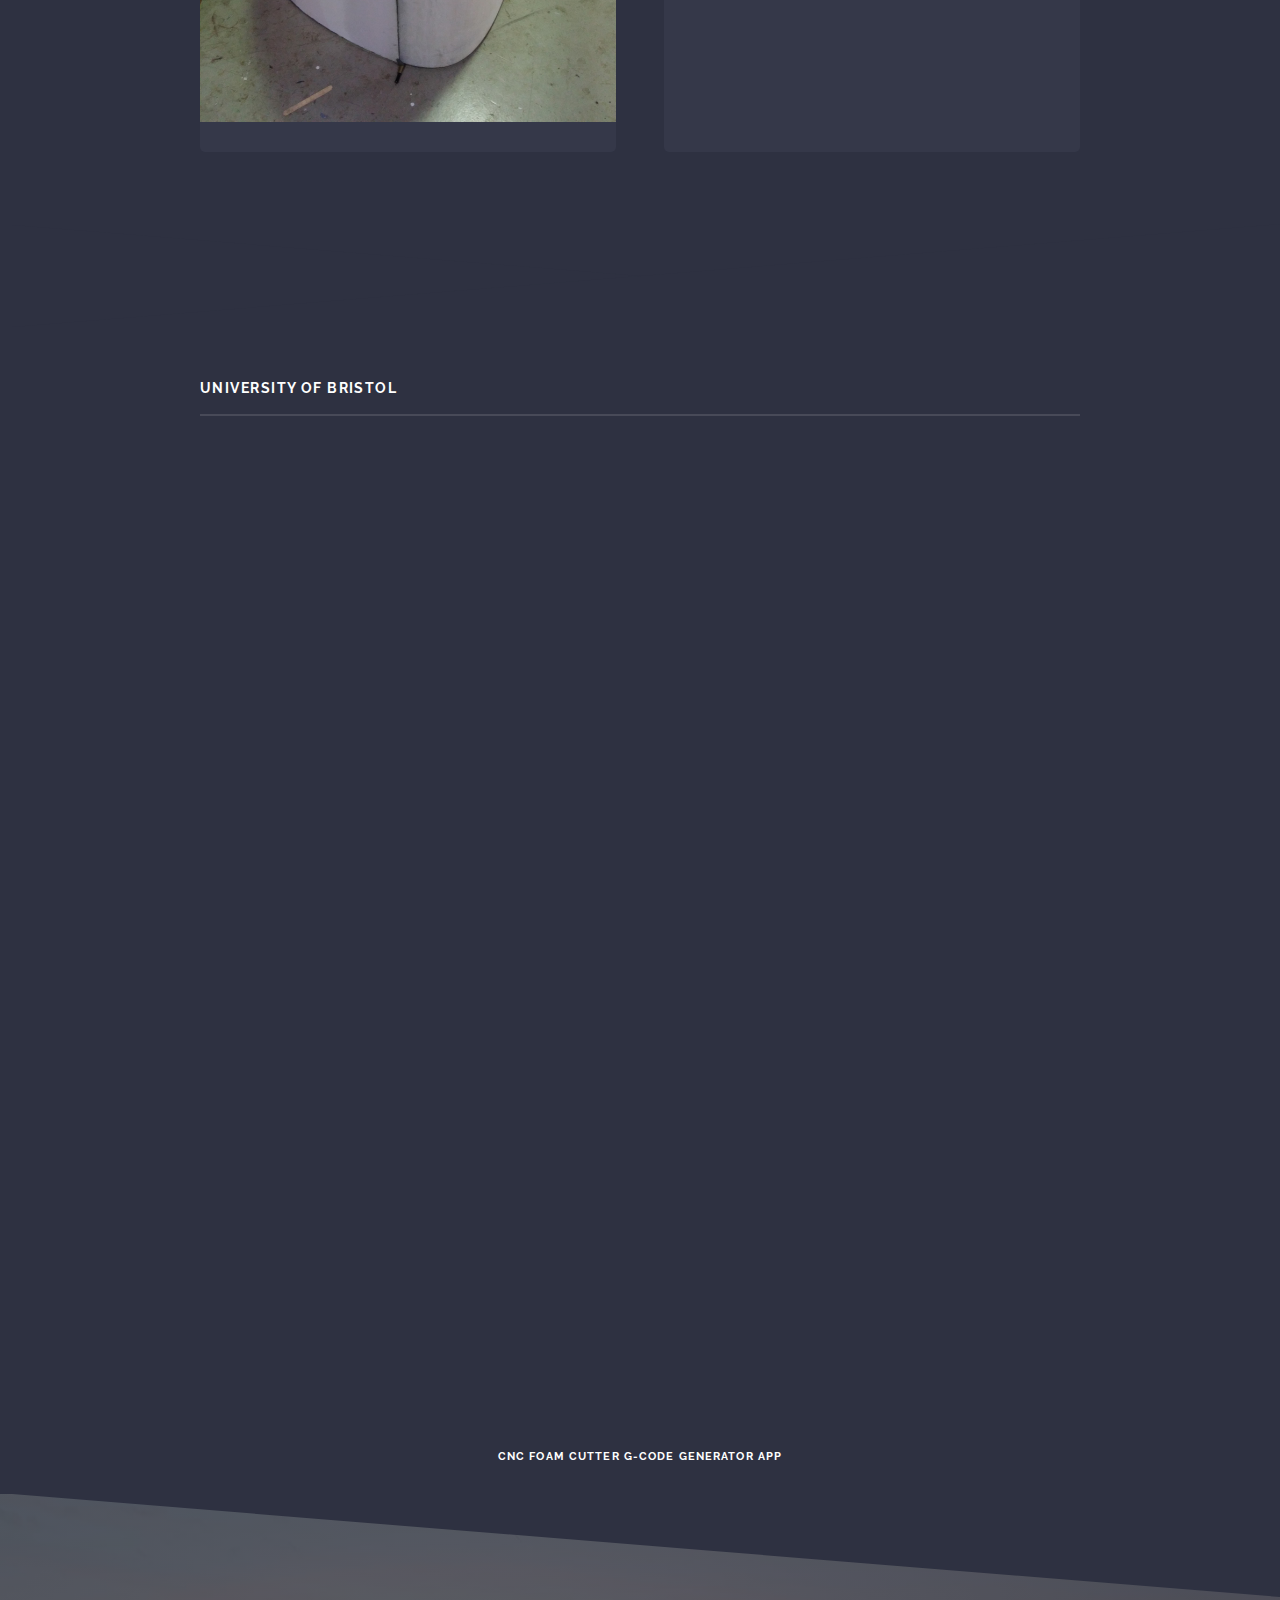
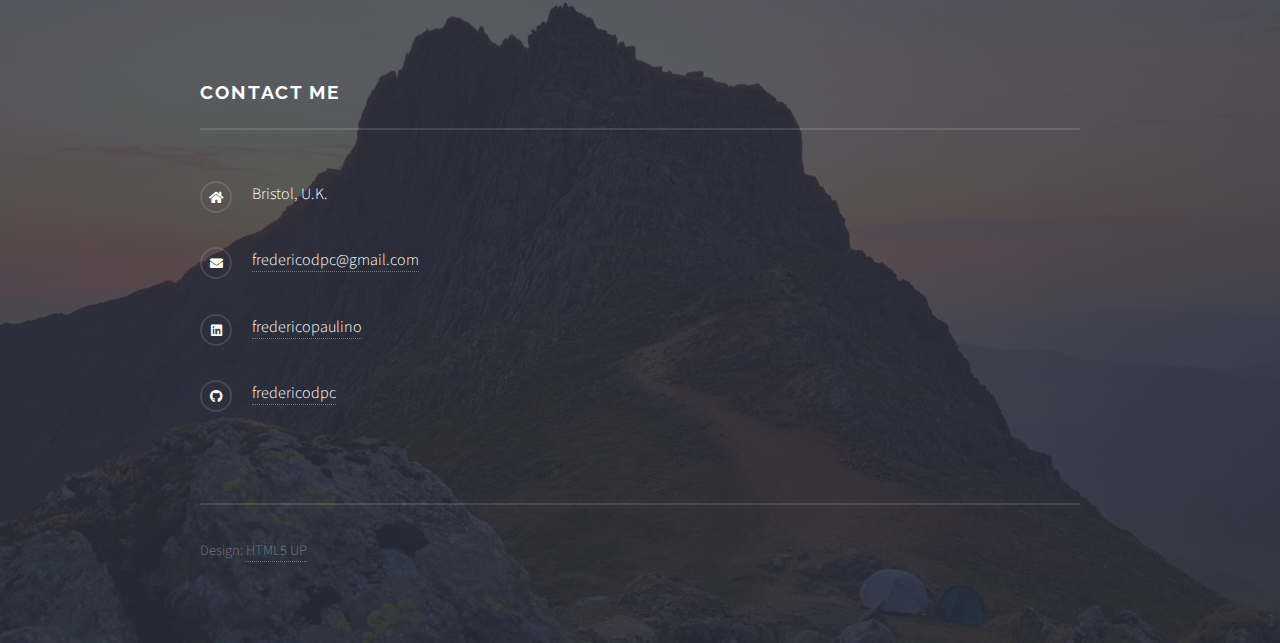
==== commit 4171a42d: "feat: gcode gen video" ====
--- a/portfolio.html
+++ b/portfolio.html
@@ -167,6 +167,27 @@
 
 					</section>
 <!-- *********************************************************** -->
+<!-- *********************************************************** -->
+				<!-- Wrapper -->
+					<section id="ta">
+						<!-- Content -->
+							<div class="wrapper">
+								<div class="inner">
+
+									<h3 class="major">University of Bristol</h3>
+
+											
+                                    <center><iframe width="750" height="500"
+src="https://www.youtube.com/embed/tEDdgSqhqNo?">
+                                    </iframe></center>    
+                                    <center><iframe width="750" height="500"
+src="https://www.youtube.com/embed/0TL-oKvtgXQ?">
+                                    </iframe></center>    
+                                    <center><h4>CNC Foam Cutter G-Code generator app</h4></center>
+								</div>
+							</div>
+					</section>
+<!-- *********************************************************** -->                
 					<!-- Footer -->
 					<section id="footer">
 						<div class="inner">
